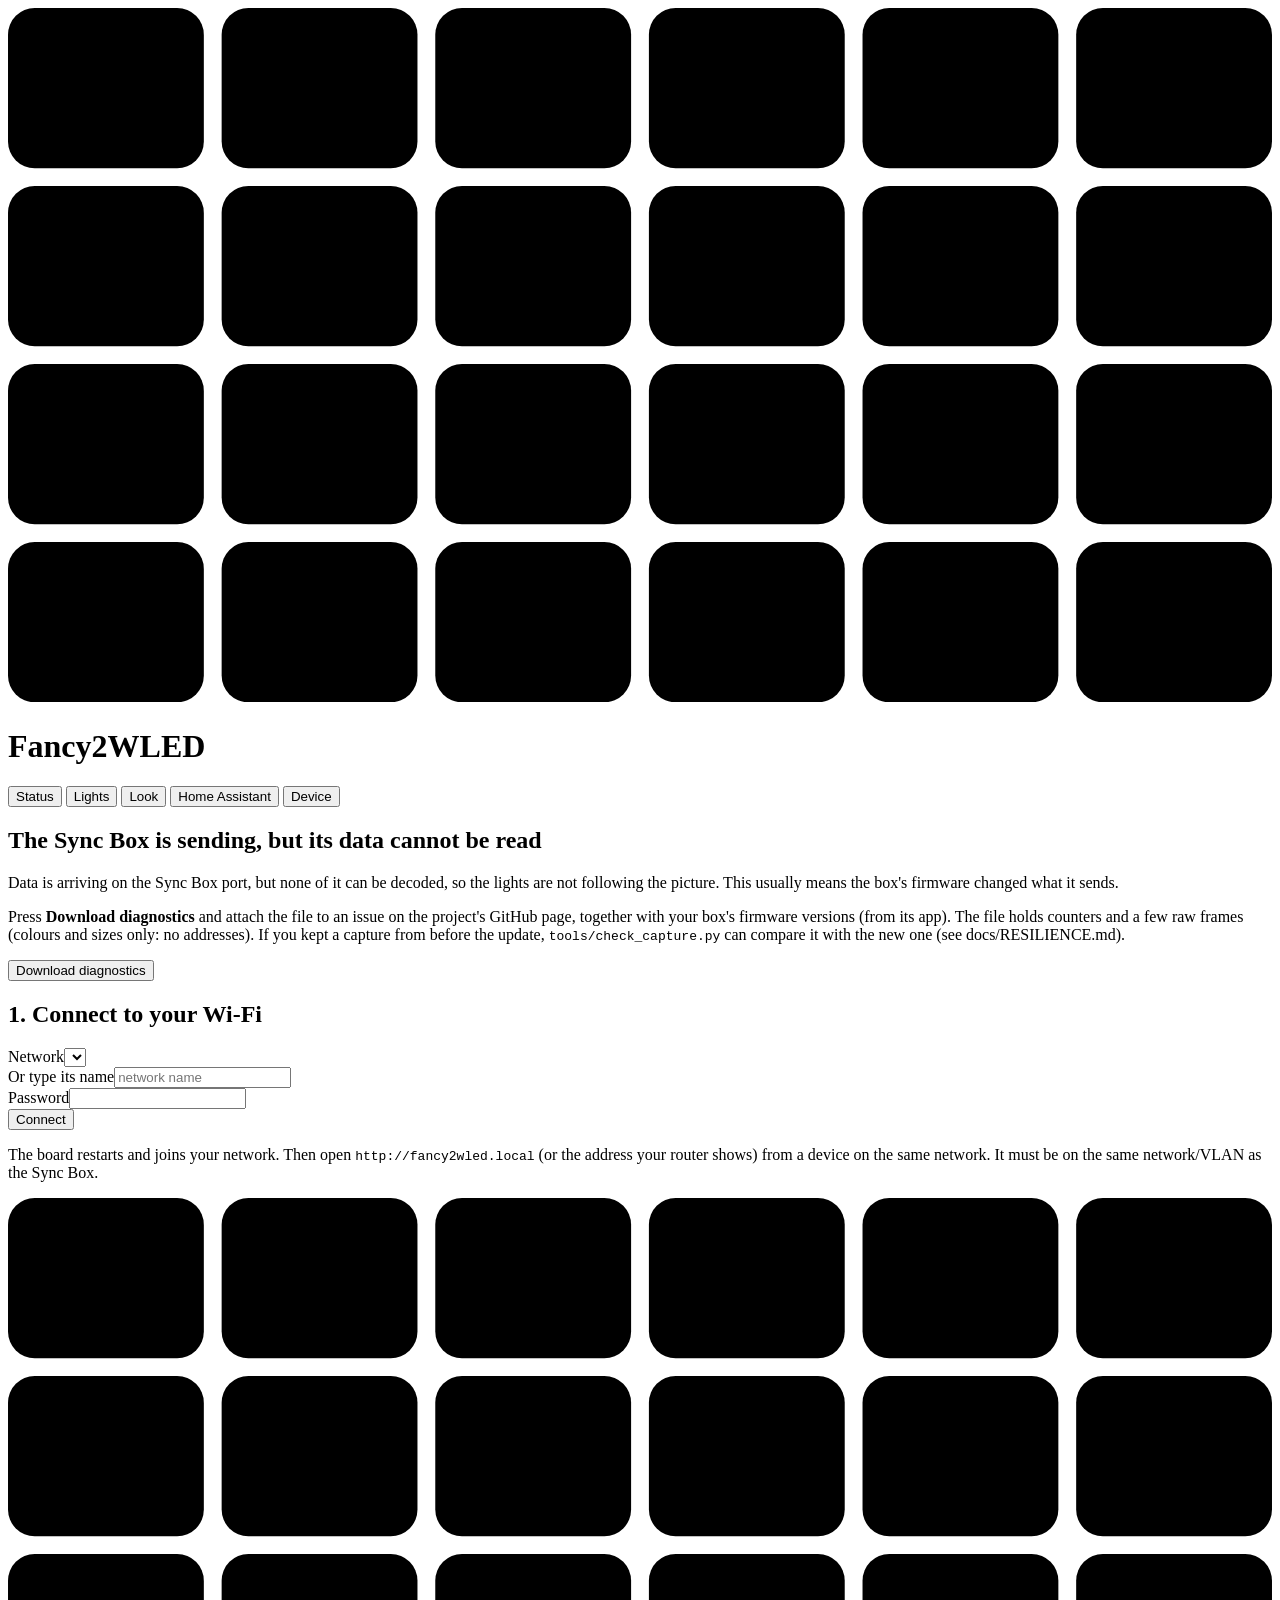
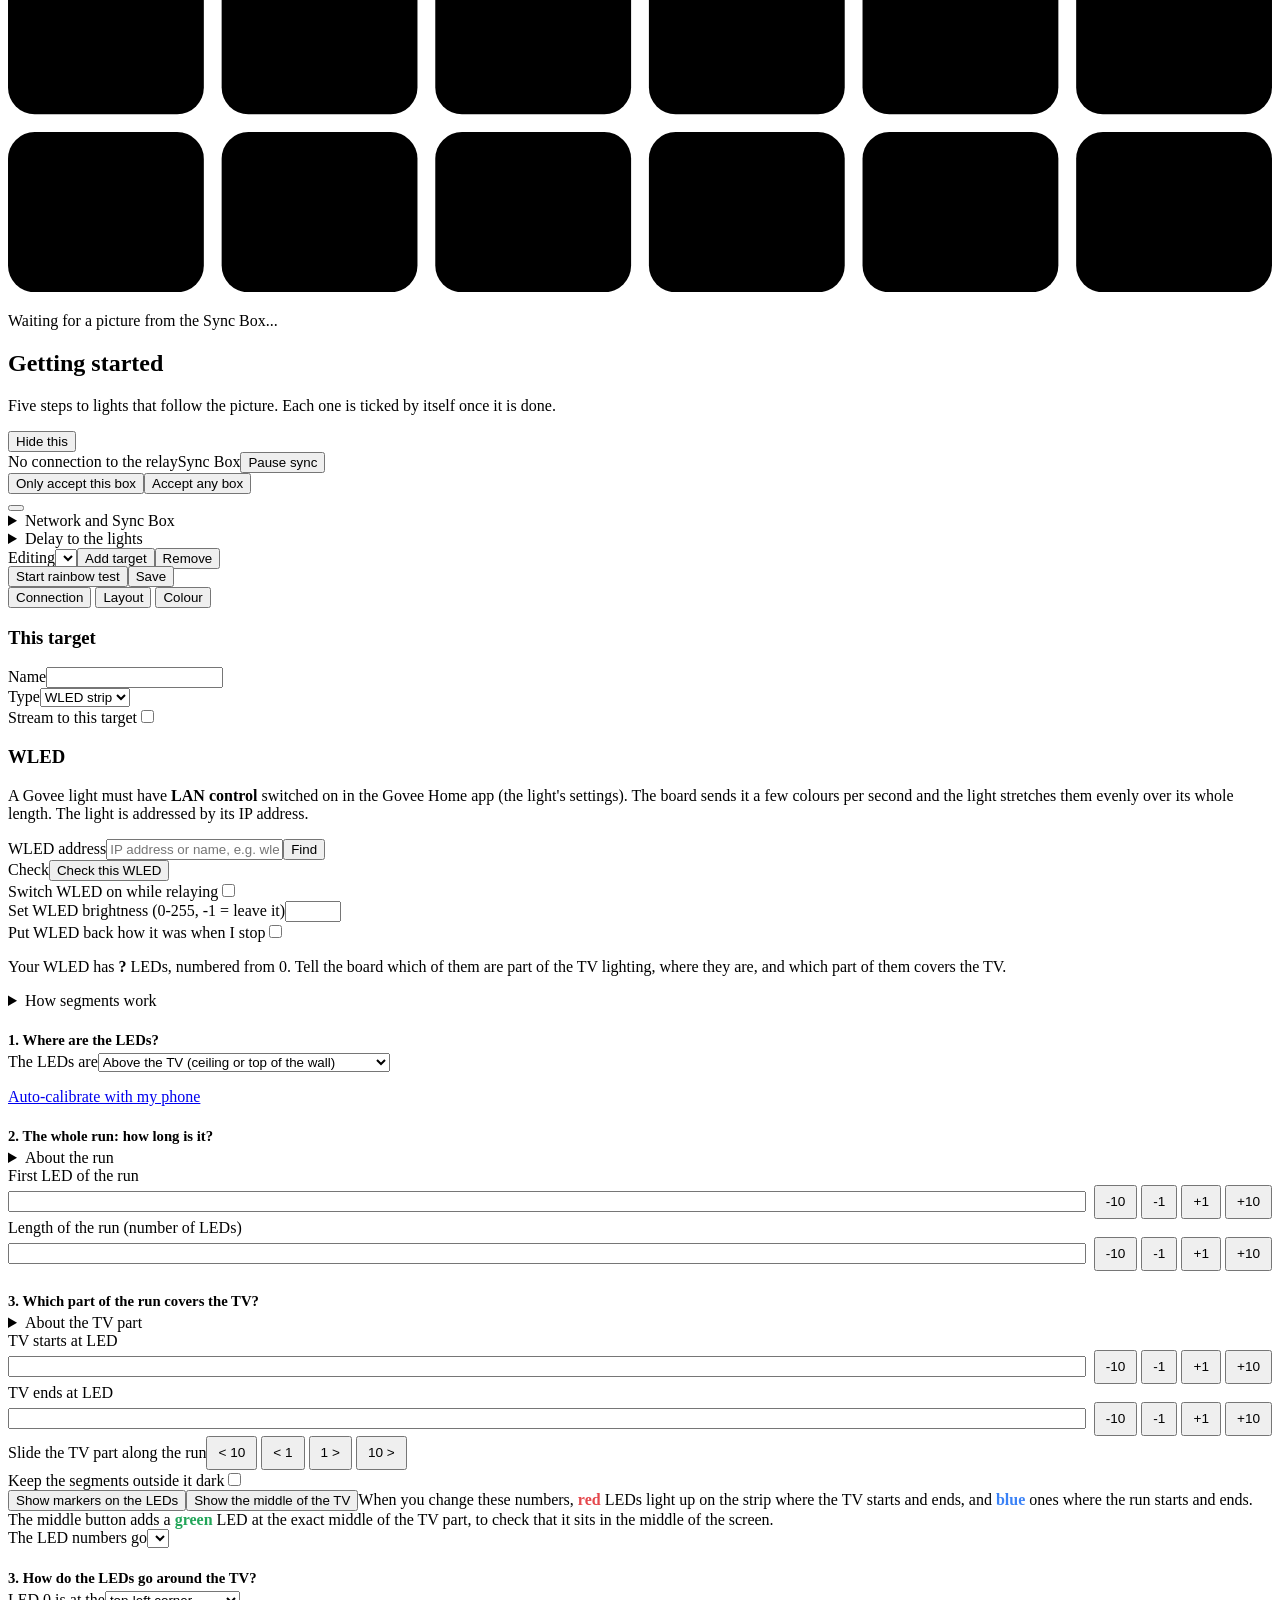
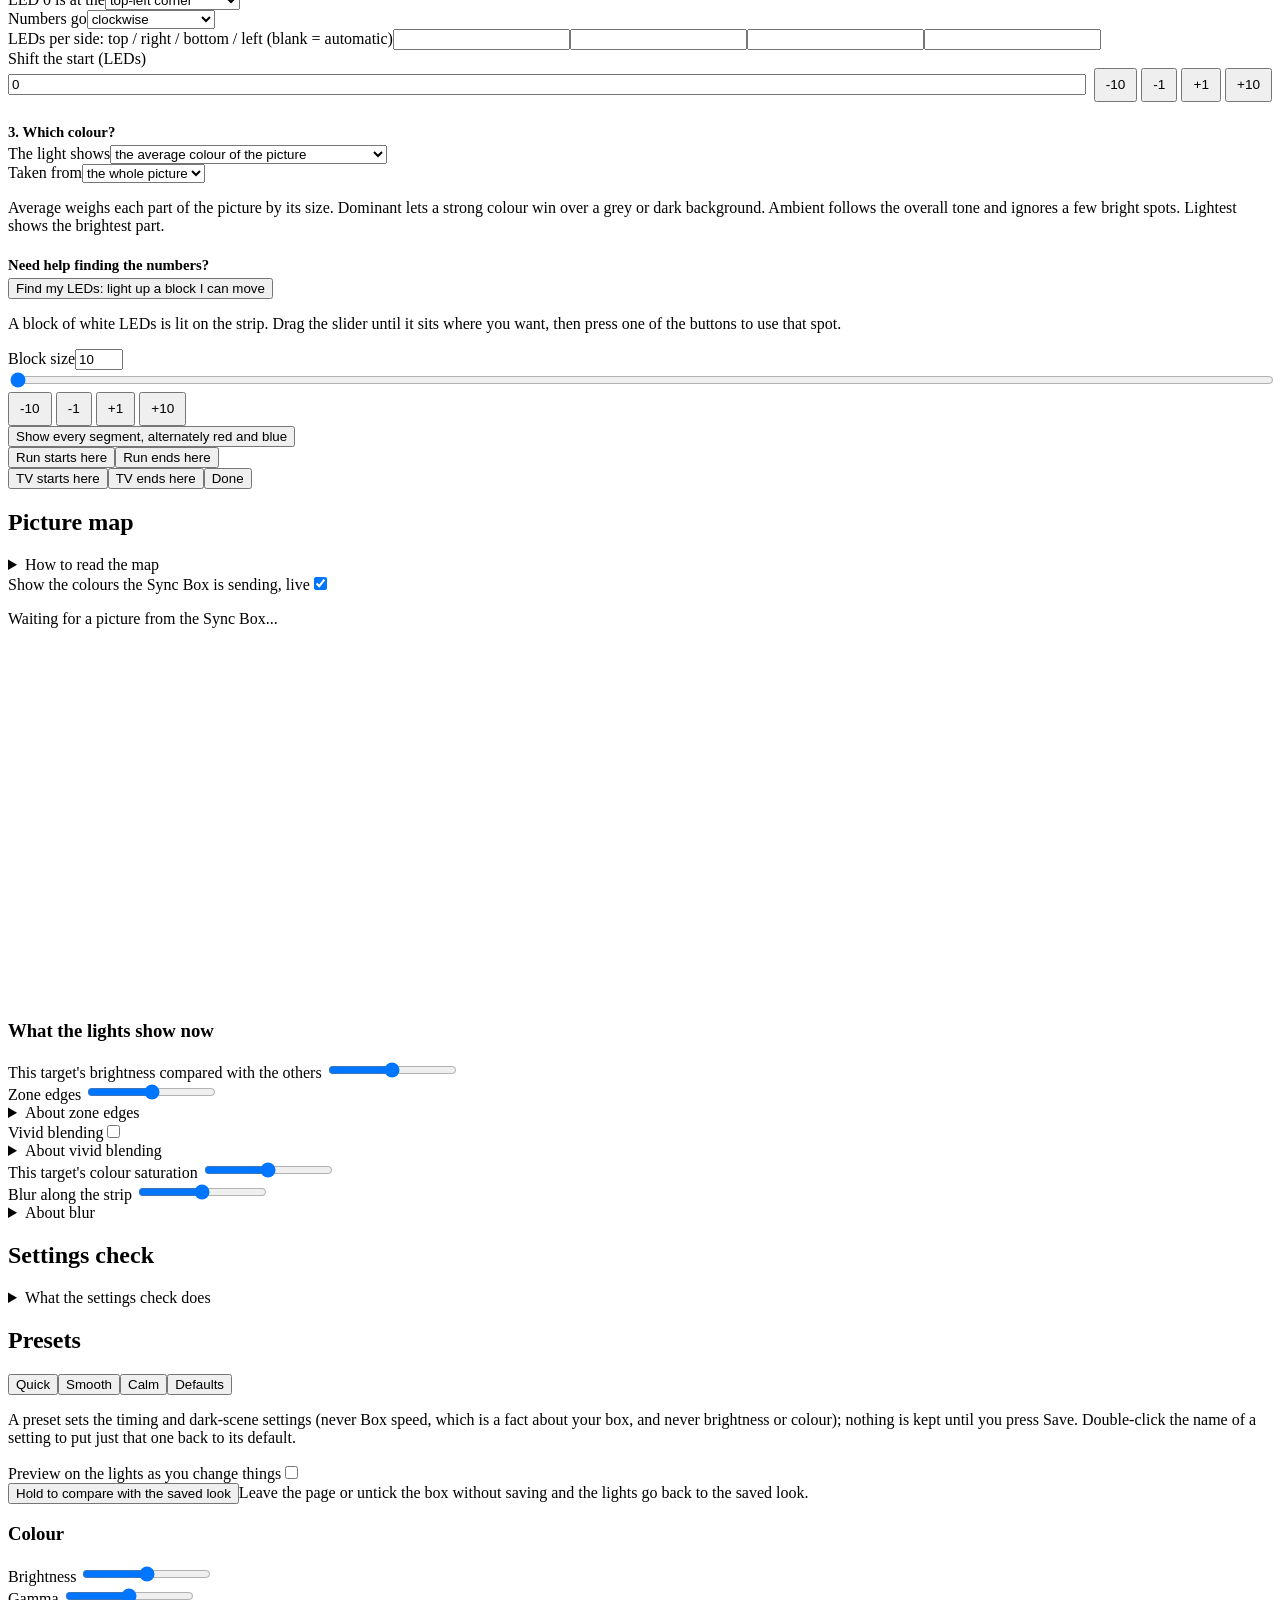
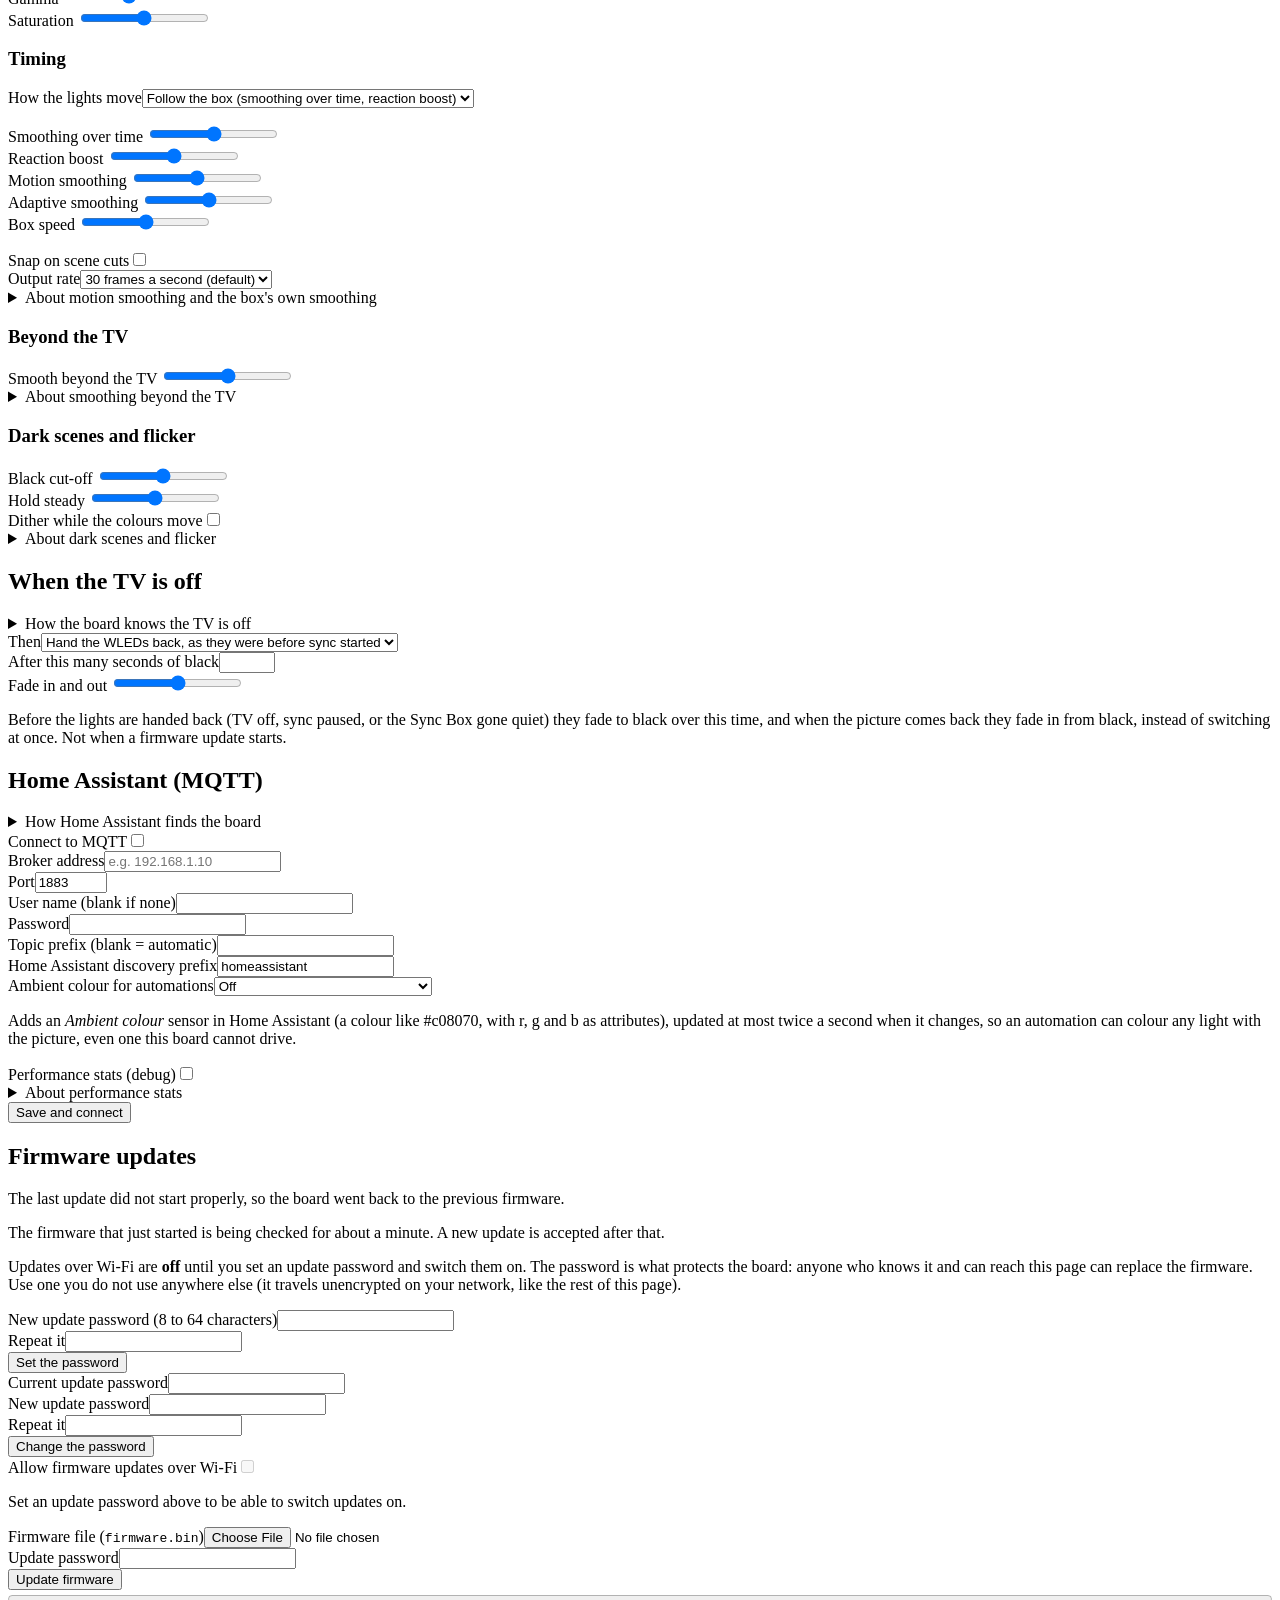
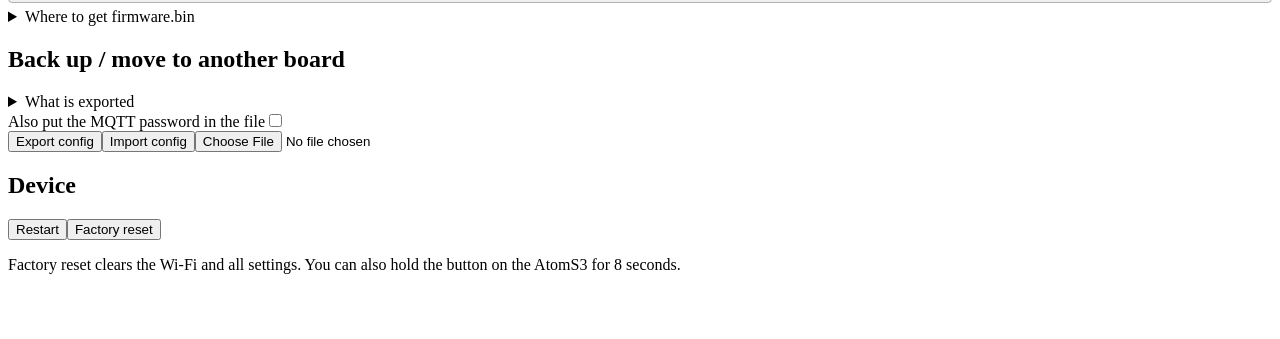
==== web/index.html @ 57bd87b4 "L7: a first-run guide on the Status tab Until every step is done (or it is hidden), the Status tab l" ====
<!doctype html>
<html lang="en"><head><meta charset="utf-8">
<meta name="viewport" content="width=device-width,initial-scale=1">
<title>Fancy2WLED</title>
<link rel="stylesheet" href="/style.css">
<style>
.nudge{display:inline-flex;gap:4px;flex:0 0 auto}
.nudge button{padding:4px 10px;min-height:34px;font-size:.85rem}
.num{display:flex;gap:8px;align-items:center;flex-wrap:wrap;flex:2 1 220px}
.num input{flex:1 1 90px}
input[type=range].wide{width:100%}
.sticky{position:sticky;bottom:0;background:var(--bg);padding:10px 0 calc(10px + env(safe-area-inset-bottom));border-top:1px solid var(--line);margin-top:8px}
.sec h3{font-size:.92rem;margin:22px 0 4px}
.legend{display:flex;gap:6px 18px;flex-wrap:wrap;margin:14px 0 6px}
.chip{display:inline-flex;align-items:center;gap:6px}
.sw{width:14px;height:14px;border-radius:4px;display:inline-block;flex:0 0 auto}
.ledrow{display:flex;flex-direction:column;gap:2px;margin:6px 0}
.guide{padding-left:1.4rem}.guide li{margin:8px 0}.guide li.done{color:var(--mut)}.guide li.done::before{content:"\2713  ";color:var(--ok)}
.guide li button{margin-left:8px;padding:2px 10px;min-height:30px;font-size:.85rem}
.row.unsaved>label::after{content:" \2022 not saved";color:var(--warn);font-size:.8rem}
.ledstrip{width:100%;max-width:560px;height:14px;border-radius:4px;background:var(--line);display:block}
</style></head><body class="app" data-tab="status">
<header class="top"><div class="in">
  <div class="brand"><svg id="mark" class="mark" viewBox="0 0 71 39" role="img" aria-label="The picture the Sync Box is sending now, as 24 coloured blocks"></svg><h1>Fancy2WLED</h1><span id="hdrState" class="pill"></span></div>
  <nav id="nav" class="tabs hidden" role="tablist" aria-label="Sections">
    <button role="tab" id="tabStatus" data-tab="status" aria-selected="true" aria-controls="pane-status">Status</button>
    <button role="tab" id="tabLights" data-tab="lights" aria-selected="false" tabindex="-1" aria-controls="pane-lights">Lights</button>
    <button role="tab" id="tabLook" data-tab="look" aria-selected="false" tabindex="-1" aria-controls="pane-look">Look<span id="navLookBadge" class="badge hidden"></span></button>
    <button role="tab" id="tabHa" data-tab="ha" aria-selected="false" tabindex="-1" aria-controls="pane-ha">Home Assistant</button>
    <button role="tab" id="tabDevice" data-tab="device" aria-selected="false" tabindex="-1" aria-controls="pane-device">Device</button>
  </nav>
</div></header>
<main>
<div class="pane on" id="pane-status" data-pane="status" role="tabpanel" aria-labelledby="tabStatus">
<div class="card hidden" id="boxWarn">
  <h2><span class="err">The Sync Box is sending, but its data cannot be read</span></h2>
  <p class="small">Data is arriving on the Sync Box port, but none of it can be decoded, so the lights are not following the picture. This usually means the box's firmware changed what it sends.
  <span id="boxWarnN"></span></p>
  <p class="small mut">Press <b>Download diagnostics</b> and attach the file to an issue on the project's GitHub page, together with your box's firmware versions (from its app). The file holds counters and a few raw frames (colours and sizes only: no addresses). If you kept a capture from before the update, <code>tools/check_capture.py</code> can compare it with the new one (see docs/RESILIENCE.md).</p>
  <div class="row"><button id="diagBtn">Download diagnostics</button><span id="diagMsg" class="small"></span></div>
</div>
<div class="card hidden" id="wifiCard">
  <h2>1. Connect to your Wi-Fi</h2>
  <div class="row"><label>Network</label><select id="ssidSel"></select></div>
  <div class="row"><label>Or type its name</label><input id="ssid" placeholder="network name" autocapitalize="none" autocorrect="off"></div>
  <div class="row"><label>Password</label><input id="pass" type="password" autocomplete="off"></div>
  <button id="wifiGo">Connect</button> <span id="wifiMsg" class="small"></span>
  <p class="small mut">The board restarts and joins your network. Then open <code>http://fancy2wled.local</code> (or the address your router shows) from a device on the same network. It must be on the same network/VLAN as the Sync Box.</p>
</div>
<div class="cols hero">
<div class="pic" id="picNow"><svg id="bigMark" class="bigmark" viewBox="0 0 71 39" role="img" aria-label="The picture the Sync Box is sending now, as 24 coloured blocks"></svg><p class="small mut" id="picNote">What the Sync Box is sending now</p></div>
<div>
<div class="card hidden" id="guide">
  <h2>Getting started</h2>
  <p class="small mut">Five steps to lights that follow the picture. Each one is ticked by itself once it is done.</p>
  <ol id="guideList" class="guide small"></ol>
  <div class="row"><button id="guideHide" class="sec">Hide this</button></div>
</div>
<div class="card" id="stat">
  <div class="row"><span id="pWifi" class="pill">Wi-Fi</span><span id="pBox" class="pill">Sync Box</span><span id="wPills"></span><span id="pState" class="pill"></span><button id="syncBtn" class="sec hidden">Pause sync</button></div>
  <div id="statTxt" class="small mut"></div>
  <div id="boxLock" class="small"><span id="boxLockTxt" class="mut"></span> <button id="boxLockOn" class="sec hidden">Only accept this box</button><button id="boxLockOff" class="sec hidden">Accept any box</button></div>
  <div id="boxMoved" class="small hidden"><span id="boxMovedTxt" class="warn"></span> <button id="boxMovedUse" class="sec"></button></div>
  <div id="boxLockMsg" class="small mut" aria-live="polite"></div>
  <details id="netBox" class="small"><summary>Network and Sync Box</summary>
    <div id="netTxt" class="mut"></div>
    <svg id="netHist" viewBox="0 0 330 70" role="img" aria-label="How far apart the Sync Box packets arrived over the last minute" style="width:100%;max-width:420px;display:block;margin:6px 0"></svg>
    <p class="small mut">The Sync Box sends about 14 packets a second, evenly. Many Wi-Fi access points hold broadcasts back and release them together at each beacon (about every 100 ms), which shows as many packets under 5 ms apart and the rest about 100 ms apart. A lost packet shows as a gap of 150 ms or more. What helps: docs/LATENCY.md, "The network".</p>
  </details>
  <details id="latBox" class="small"><summary>Delay to the lights</summary>
    <div id="latList" class="mut"></div>
    <p class="small mut">Counted from the moment a Sync Box frame reaches the board. Not included: the box's own smoothing and the Wi-Fi hop from the box to the board (see docs/LATENCY.md). The board's share is measured; the network share is half of a probe's round trip and the strip refresh is an estimate, so this is not a measurement of the light itself. A Govee light takes at most about 12 frames a second, so a new frame can wait up to 80 ms for its turn.</p>
  </details>
</div>
</div>
</div>
</div>
<div id="main" class="hidden">
<div class="pane" id="pane-lights" data-pane="lights" role="tabpanel" aria-labelledby="tabLights">
  <div class="row picker"><label for="tSel">Editing</label><select id="tSel" style="flex:1 1 120px"></select><button id="tAdd" class="sec">Add target</button><button id="tDel" class="bad">Remove</button></div>
<details class="help"><summary>What is a target?</summary>
  <p class="small mut">A target is a WLED strip or a Govee light that follows one part of the picture, for example a strip behind the TV and a cabinet light. The sections below edit the target you pick here. The <i>Look</i> settings are shared; each target has its own brightness.</p>
</details>
<div class="seg" role="tablist" aria-label="Part of this target">
  <button role="tab" id="subConn" data-sub="conn" aria-selected="true">Connection</button>
  <button role="tab" id="subLayout" data-sub="layout" aria-selected="false" tabindex="-1">Layout</button>
  <button role="tab" id="subColour" data-sub="colour" aria-selected="false" tabindex="-1">Colour</button>
</div>
<div class="sub on" data-sub="conn" role="tabpanel" aria-labelledby="subConn"><div class="cols">
<div>
<h3>This target</h3>
<div class="grid2">
  <div class="row"><label for="tName">Name</label><input id="tName" maxlength="24" data-live="1"></div>
  <div class="row"><label for="tKind">Type</label><select id="tKind" data-live="1"><option value="wled">WLED strip</option><option value="govee">Govee light</option></select></div>
</div>
  <div class="row"><label for="tOn">Stream to this target</label><input id="tOn" type="checkbox" style="flex:0 0 auto" data-live="1"></div>
</div>
<div>
  <h3 id="wTitle">WLED</h3>
  <p class="small mut hidden" id="gNote">A Govee light must have <b>LAN control</b> switched on in the Govee Home app (the light's settings). The board sends it a few colours per second and the light stretches them evenly over its whole length. The light is addressed by its IP address.</p>
  <div class="row"><label for="wHost" id="wHostLbl">WLED address</label><input id="wHost" placeholder="IP address or name, e.g. wled-ceiling.local" autocapitalize="none"><button id="wFind" class="sec">Find</button></div>
  <div id="wResolved" class="small mut hidden"></div>
  <div id="wList" class="row"></div>
  <div class="row"><label>Check</label><button id="wCheck" class="sec">Check this WLED</button><span id="wInfo" class="small mut"></span></div>
  <div id="wModel" class="small"></div>
  <div class="row"><label for="wOn" id="wOnLbl">Switch WLED on while relaying</label><input id="wOn" type="checkbox" style="flex:0 0 auto"></div>
  <div class="row"><label for="wBri" id="wBriLbl">Set WLED brightness (0-255, -1 = leave it)</label><input id="wBri" type="number" min="-1" max="255"></div>
  <div class="row"><label for="wRestore" id="wRestoreLbl">Put WLED back how it was when I stop</label><input id="wRestore" type="checkbox" style="flex:0 0 auto"></div>
</div>
</div></div>
<div class="sub" data-sub="layout" role="tabpanel" aria-labelledby="subLayout"><div class="cols map">
<div class="sec">
  <p class="small mut" id="ledIntro">Your WLED has <b id="totLeds">?</b> LEDs, numbered from 0. Tell the board which of them are part of the TV lighting, where they are, and which part of them covers the TV.</p>

<details class="help"><summary>How segments work</summary>
<p class="small mut hidden" id="gIntro">A Govee light is controlled in <b>segments</b>: the board sends a number of colours and the light stretches them evenly over its whole length, so more segments follow the picture in finer detail. <i>Check this light</i> fills in the right number for the models that have been tested; for any other, 20 is a good start. Tell the board where the light is, and which end of it is which.</p>
</details>

  <h3>1. Where are the LEDs?</h3>
  <div class="row"><label for="lPlace">The LEDs are</label><select id="lPlace" data-live="1">
    <option value="top">Above the TV (ceiling or top of the wall)</option>
    <option value="bottom">Below the TV</option>
    <option value="left">To the left of the TV (a vertical strip)</option>
    <option value="right">To the right of the TV (a vertical strip)</option>
    <option value="loop">All the way around the TV</option>
    <option value="table">Use what the phone calibration measured</option>
    <option value="single">One colour for the whole light (a lamp, a bulb)</option></select></div>
  <p class="small mut" id="placeNote"></p>
  <div class="row" id="calRow"><a class="btn" id="calBtn" href="/calibrate">Auto-calibrate with my phone</a></div>

  <h3 id="runHead">2. The whole run: how long is it?</h3>
<details class="help"><summary>About the run</summary>
<p class="small mut" id="runNote">The run is the stretch of your strip you want the TV to control; the rest of the strip is left alone. For example, if the first 210 LEDs of the strip are behind and beside the TV: first LED <b>0</b>, length <b>210</b>.</p>
</details>
  <div class="row" id="wStartRow"><label for="wStart">First LED of the run</label><div class="num"><input id="wStart" type="number" min="0" data-live="1"><span class="nudge" data-nudge="wStart"></span></div></div>
  <div class="row"><label for="wCount" id="wCountLbl">Length of the run (number of LEDs)</label><div class="num"><input id="wCount" type="number" min="1" data-live="1"><span class="nudge" data-nudge="wCount"></span></div></div>
  <div id="rangeNote" class="small"></div>

  <div id="lLinear">
    <h3 id="tvHead">3. Which part of the run covers the TV?</h3>
<details class="help"><summary>About the TV part</summary>
<p class="small mut" id="tvIntro">Give the strip's own LED numbers where the TV starts and ends (<span id="endsTxt"></span>). Along that part the colours follow the picture exactly; the LEDs before and after it fade smoothly (see <i>Smooth beyond the TV</i> below). Leave both empty if the whole run is exactly as long as the TV.</p>
<p class="small mut hidden" id="tvIntroG">The picture is spread over the part of the strip that runs along the screen's edge. Give the first and last segment of that part (segment 0 is where the light starts); the segments outside it hold the colour of the zone at that end, or stay dark if you tick the box below. If the whole strip runs along the edge, leave both empty. <i>Find my segments</i> below shows where each segment starts and ends on the strip.</p>
</details>
    <div class="row"><label for="tvFirst"><span id="tvFirstLbl">TV starts at LED</span></label><div class="num"><input id="tvFirst" type="number" data-live="1"><span class="nudge" data-nudge="tvFirst"></span></div></div>
    <div class="row"><label for="tvLast"><span id="tvLastLbl">TV ends at LED</span></label><div class="num"><input id="tvLast" type="number" data-live="1"><span class="nudge" data-nudge="tvLast"></span></div></div>
    <div class="row"><label id="moverLbl">Slide the TV part along the run</label><span class="nudge" id="mover"></span></div>
    <div id="tvNote" class="small"></div>
    <div class="row hidden" id="darkRow"><label for="tDark" id="darkLbl">Keep the segments outside it dark</label><input id="tDark" type="checkbox" data-live="1" style="flex:0 0 auto"></div>
    <div class="row" id="markRow"><button id="markBtn" class="sec">Show markers on the LEDs</button><button id="markMidBtn" class="sec">Show the middle of the TV</button><span class="small mut">When you change these numbers, <b style="color:#e5484d">red</b> LEDs light up on the strip where the TV starts and ends, and <b style="color:#3b82f6">blue</b> ones where the run starts and ends. The middle button adds a <b style="color:#22a559">green</b> LED at the exact middle of the TV part, to check that it sits in the middle of the screen.</span></div>
    <div class="row"><label for="lSide" id="dirLbl">The LED numbers go</label><select id="lSide" data-live="1"><option value="0"></option><option value="1"></option></select></div>
  </div>

  <div id="lLoop">
    <h3>3. How do the LEDs go around the TV?</h3>
    <div class="row"><label for="lCorner">LED 0 is at the</label><select id="lCorner" data-live="1"><option value="0">top-left corner</option><option value="1">top-right corner</option><option value="2">bottom-right corner</option><option value="3">bottom-left corner</option></select></div>
    <div class="row"><label for="lDir">Numbers go</label><select id="lDir" data-live="1"><option value="0">clockwise</option><option value="1">counter-clockwise</option></select></div>
    <div class="row"><label>LEDs per side: top / right / bottom / left (blank = automatic)</label><input id="lS0" type="number" data-live="1"><input id="lS1" type="number" data-live="1"><input id="lS2" type="number" data-live="1"><input id="lS3" type="number" data-live="1"></div>
    <div class="row"><label for="lShift">Shift the start (LEDs)</label><div class="num"><input id="lShift" type="number" value="0" data-live="1"><span class="nudge" data-nudge="lShift"></span></div></div>
  </div>
  <div id="lSingle">
    <h3>3. Which colour?</h3>
    <div class="row"><label for="lSgMode">The light shows</label><select id="lSgMode" data-live="1">
      <option value="average">the average colour of the picture</option>
      <option value="dominant">its strongest colour (dominant)</option>
      <option value="ambient">its overall tone, not the highlights (ambient)</option>
      <option value="lightest">its lightest part</option></select></div>
    <div class="row"><label for="lSgZones">Taken from</label><select id="lSgZones" data-live="1">
      <option value="all">the whole picture</option><option value="top">the top edge</option><option value="bottom">the bottom edge</option><option value="left">the left edge</option><option value="right">the right edge</option></select></div>
    <p class="small mut">Average weighs each part of the picture by its size. Dominant lets a strong colour win over a grey or dark background. Ambient follows the overall tone and ignores a few bright spots. Lightest shows the brightest part.</p>
  </div>
  <p class="small mut hidden" id="layNote"></p>

  <div id="findWrap">
  <h3 id="fHead">Need help finding the numbers?</h3>
  <div class="row"><button id="fOpen" class="sec">Find my LEDs: light up a block I can move</button></div>
  <div id="fBox" class="hidden">
    <p class="small mut" id="fIntro">A block of white LEDs is lit on the strip. Drag the slider until it sits where you want, then press one of the buttons to use that spot.</p>
    <div class="row"><label for="fSize" id="fSizeLbl">Block size</label><input id="fSize" type="number" min="1" max="50" value="10"></div>
    <input id="fPos" class="wide" type="range" min="0" max="599" value="0">
    <div class="row"><span id="fTxt" class="small"></span><span class="nudge" data-nudge="fPos"></span></div>
    <div class="row hidden" id="fAltRow"><button id="fAlt" class="sec">Show every segment, alternately red and blue</button></div>
    <div class="row" id="fRunRow"><button id="fFirst" class="sec">Run starts here</button><button id="fLast" class="sec">Run ends here</button></div>
    <div class="row"><button id="fTvFirst" class="sec">TV starts here</button><button id="fTvLast" class="sec">TV ends here</button><button id="fClose">Done</button></div>
  </div>
  </div>
</div>
<div class="stickcol">
<div class="card" id="mapCard">
  <h2>Picture map</h2>
<details class="help"><summary>How to read the map</summary>
<p class="small mut">The 24 zones of the Sync Box, drawn where each one really looks at the picture (the box averages those areas and never sends the parts in between), and which of them each target follows. The box only drives the edges, so the middle zones are never used. Tap a zone for its colour, or a target's bar for how many of its LEDs follow it. <b>Click a zone to light the LEDs that follow it</b> on your WLED strips (click it again to switch it off). The map follows your changes before you save them.</p>
</details>
  <div class="row"><label for="mapLiveOn">Show the colours the Sync Box is sending, live</label><input id="mapLiveOn" type="checkbox" style="flex:0 0 auto" checked></div>
  <p class="small mut" id="mapLiveNote"></p>
  <p class="small" id="mapMarkNote" aria-live="polite"></p>
  <div id="mapLegend" class="legend small"></div>
  <svg id="mapSvg" viewBox="0 0 500 312" role="img" aria-label="Which zones of the picture each target follows" style="width:100%;max-width:560px;display:block;margin:8px auto"></svg>
  <h3>What the lights show now</h3>
  <div id="ledsNow" class="small" aria-live="off"></div>
</div>
</div>
</div></div>
<div class="sub" data-sub="colour" role="tabpanel" aria-labelledby="subColour"><div class="narrow">
  <div class="row"><label for="tTrim">This target's brightness compared with the others <span id="tTrimV"></span></label><input id="tTrim" type="range" min="0" max="1.5" step="0.05" data-live="1"></div>
  <div class="row"><label for="tSharp">Zone edges <span id="tSharpV"></span></label><input id="tSharp" type="range" min="0" max="100" step="5" data-live="1"></div>
<details class="help"><summary>About zone edges</summary>
  <p class="small mut">Smooth blends neighbouring zones along the strip. Sharp gives each zone its own block with a hard edge, like the Sync Box's own strip.</p>
</details>
  <div class="row"><label for="tVivid">Vivid blending</label><input id="tVivid" type="checkbox" style="flex:0 0 auto" data-live="1"></div>
<details class="help"><summary>About vivid blending</summary>
  <p class="small mut">Blends between two zones along the colour wheel (red, orange, yellow, green) instead of mixing them in RGB, which turns unlike colours into grey or brown in between. Best with smooth edges on a long strip.</p>
</details>
  <div class="row"><label for="tSat">This target's colour saturation <span id="tSatV"></span></label><input id="tSat" type="range" min="0.5" max="2" step="0.05" data-live="1"></div>
  <div class="row"><label for="tBlur">Blur along the strip <span id="tBlurV"></span></label><input id="tBlur" type="range" min="0" max="20" step="1" data-live="1"></div>
<details class="help"><summary>About blur</summary>
  <p class="small mut">Softens the steps between zones: each LED is averaged with its neighbours over about this many LEDs. A little (4 to 6 LEDs) turns blocks into a soft blob that slides along the strip; more is blurrier. It only touches the part of the strip along the picture, and costs about 1 % of the board's processing when used on a few hundred LEDs.</p>
</details>
</div></div>
</div>
<div class="pane" id="pane-look" data-pane="look" role="tabpanel" aria-labelledby="tabLook">
<div class="card" id="adviceCard">
  <h2>Settings check</h2>
<details class="help"><summary>What the settings check does</summary>
  <p class="small mut">Looks at your settings (the ones you have not saved yet too) and points out combinations that waste delay, do nothing, or are probably not what you meant. <b>Fix</b> is something that is wrong, <b>Tip</b> is something that could be better.</p>
</details>
  <div id="advice" class="small" aria-live="polite"></div>
</div>
<div class="card" id="presetCard">
  <h2>Presets</h2>
  <div class="row"><button class="sec" data-preset="quick">Quick</button><button class="sec" data-preset="smooth">Smooth</button><button class="sec" data-preset="calm">Calm</button><button class="sec" data-preset="defaults">Defaults</button></div>
  <p class="small mut" id="presetNote">A preset sets the timing and dark-scene settings (never Box speed, which is a fact about your box, and never brightness or colour); nothing is kept until you press Save. Double-click the name of a setting to put just that one back to its default.</p>
  <div class="row"><label for="kTry">Preview on the lights as you change things</label><input id="kTry" type="checkbox" style="flex:0 0 auto"></div>
  <div class="row hidden" id="cmpRow"><button id="cmp" class="sec">Hold to compare with the saved look</button><span class="small mut">Leave the page or untick the box without saving and the lights go back to the saved look.</span></div>
</div>
<div class="cols">
<div>
<h3>Colour</h3>
  <div class="row"><label for="kBri">Brightness <span id="kBriV"></span></label><input id="kBri" type="range" min="0.2" max="1.5" step="0.05" data-live="1"></div>
  <div class="row"><label for="kGam">Gamma <span id="kGamV"></span></label><input id="kGam" type="range" min="0.6" max="2.4" step="0.05" data-live="1"></div>
  <div class="row"><label for="kSat">Saturation <span id="kSatV"></span></label><input id="kSat" type="range" min="0" max="2" step="0.05" data-live="1"></div>
<h3>Timing</h3>
  <div class="row"><label for="kMode">How the lights move</label><select id="kMode">
    <option value="follow">Follow the box (smoothing over time, reaction boost)</option>
    <option value="motion">Motion smoothing: slide from picture to picture</option>
    <option value="adaptive">Adaptive: calm when still, quick on big changes</option></select></div>
  <p class="small mut" id="kModeNote"></p>
  <div class="row" data-mode="follow"><label for="kSmo">Smoothing over time <span id="kSmoV"></span></label><input id="kSmo" type="range" min="0" max="0.9" step="0.05" data-live="1"></div>
  <div class="row" data-mode="follow"><label for="kBoost">Reaction boost <span id="kBoostV"></span></label><input id="kBoost" type="range" min="0" max="100" step="5" data-live="1"></div>
  <div class="row" data-mode="motion"><label for="kMot">Motion smoothing <span id="kMotV"></span></label><input id="kMot" type="range" min="0" max="100" step="5" data-live="1"></div>
  <div class="row" data-mode="adaptive"><label for="kAdp">Adaptive smoothing <span id="kAdpV"></span></label><input id="kAdp" type="range" min="0" max="100" step="5" data-live="1"></div>
  <div class="row"><label for="kBsp">Box speed <span id="kBspV"></span></label><input id="kBsp" type="range" min="10" max="100" step="5" data-live="1"></div>
  <p class="small mut" id="bspDet" aria-live="polite"></p>
  <div class="row"><label for="kSnap">Snap on scene cuts</label><input id="kSnap" type="checkbox" style="flex:0 0 auto" data-live="1"></div>
  <div class="row"><label for="kFps">Output rate</label><select id="kFps" data-live="1"><option value="30">30 frames a second (default)</option><option value="45">45 frames a second</option><option value="60">60 frames a second</option></select></div>
<details class="help"><summary>About motion smoothing and the box's own smoothing</summary>
  <p class="small mut"><b>Motion smoothing</b> slides the lights from one Sync Box picture to the next instead of jumping, so movement looks continuous. The box sends a new picture only about every 100 ms; at 100 the lights run one picture behind (about 100 ms) so they always have the next one to slide towards, at lower values less. While it is on it replaces <i>Smoothing over time</i> and <i>Reaction boost</i>. 0 is off. It is smoothest at 100: below that it jumps part of the way to each new picture.</p>
  <p class="small mut"><b>Adaptive smoothing</b> smooths small changes and lets big ones through: a still or slowly drifting picture stays calm (no shimmer), while a cut or a flash reaches the lights as fast as with no smoothing. Higher is calmer; small changes then take longer (at 50 a change of 20 levels is half way after about 0.12 s). It replaces <i>Smoothing over time</i> while it is on; <i>Motion smoothing</i> wins when both are on. 0 is off.</p>
  <p class="small mut"><b>Snap on scene cuts</b>: when half the picture or more jumps at once (a cut to another scene, a flash), the lights show the new picture straight away instead of smoothing into it, whatever the timing setting; smooth movement stays smooth. It works best with the box at Speed of Diffusion 100%: a slower box spreads a cut over several packets.</p>
  <p class="small mut"><b>Output rate</b> is how many frames a second go to the lights while they are moving (a still picture sends nothing new). A higher rate makes Motion smoothing and fades step more finely; it does not change how quick the smoothing is. A Govee light takes at most about 12 a second whatever you choose, and a WLED cannot show more than its own refresh rate.</p>
  <p class="small mut">The Sync Box smooths its own colours, which is most of the delay between the picture and the lights. In the box's app, <i>Speed of Diffusion</i> sets how far each packet moves towards the new picture (40% = 40% of the way, so a change takes about half a second to arrive). <b>The best fix is to set the box's speed to 100%</b>: it then sends the real picture at once. Set <b>Box speed</b> here to the same number as in the box's app. <b>Reaction boost</b> undoes the smoothing in software when the box is slower than 100%: 0 follows the box exactly, 100 rebuilds the picture it is aiming at (it does nothing at a box speed of 100). A lost packet at the wrong moment can make one frame overshoot, so around 60 is a good start. At high values fast flashes look sharper and a dark scene can flick to black a little early.</p>
</details>
</div>
<div>
<h3>Beyond the TV</h3>
  <div class="row"><label for="kOut">Smooth beyond the TV <span id="kOutV"></span></label><input id="kOut" type="range" min="0" max="100" step="5" data-live="1"></div>
<details class="help"><summary>About smoothing beyond the TV</summary>
  <p class="small mut">LEDs along the TV follow the picture exactly. LEDs past the edge of the TV show the colour of the corner zone at their end of the strip (for LEDs on the ceiling: the top-left zone at the left end, the top-right zone at the right end),
  reaching it at the end of the strip. 100% = it takes the whole strip, lower = it blends faster, 0 = the end LEDs just repeat the TV's edge colour.</p>
</details>
  <h3>Dark scenes and flicker</h3>
  <div class="row"><label for="kBcut">Black cut-off <span id="kBcutV"></span></label><input id="kBcut" type="range" min="0" max="10" step="1" data-live="1"></div>
  <div class="row"><label for="kDead">Hold steady <span id="kDeadV"></span></label><input id="kDead" type="range" min="0" max="8" step="0.5" data-live="1"></div>
  <div class="row"><label for="kDith">Dither while the colours move</label><input id="kDith" type="checkbox" style="flex:0 0 auto" data-live="1"></div>
<details class="help"><summary>About dark scenes and flicker</summary>
  <p class="small mut">Last step before the colours go to the lights, after Reaction boost, smoothing and Motion smoothing (so it does not fight them). All off by default. <b>Black cut-off</b>: an LED whose brightest colour is below this many levels (of 255) goes completely dark, so dark noise in the picture stays black instead of shimmering; once dark it needs one level more to light again. <b>Hold steady</b>: a colour keeps its value until the picture has moved it by more than this many levels, which stops a steady scene from flickering by one level; 1 to 3 is plenty, and a higher value makes slow fades go in visible steps. <b>Dither</b>: while the colours are moving, the rounding error is carried to the next frame, so slow fades and dark scenes show the steps between whole levels by flickering between the two neighbours instead of sticking to one; it needs Hold steady below 1.</p>
</details>
<div class="card" id="tvCard">
  <h2>When the TV is off</h2>
<details class="help"><summary>How the board knows the TV is off</summary>
  <p class="small mut">The Sync Box sends no signal of its own when the TV is switched off (checked with the TV's power button, over CEC): it keeps sending, with a completely black picture. So the board decides the TV is off when the picture has been <i>completely</i> black for a while, and on again with the first colour. A long black screen counts as off too, which is why the delay is a setting.</p>
</details>
  <div class="row"><label for="tvMode">Then</label><select id="tvMode" data-live="1">
    <option value="handback">Hand the WLEDs back, as they were before sync started</option>
    <option value="off">Switch the lights off (they come back on with the picture)</option>
    <option value="nothing">Do nothing (only tell Home Assistant)</option></select></div>
  <div class="row"><label for="tvSecs">After this many seconds of black</label><input id="tvSecs" type="number" min="3" max="600" step="1" data-live="1"></div>
  <div class="row"><label for="kFade">Fade in and out <span id="kFadeV"></span></label><input id="kFade" type="range" min="0" max="2000" step="100" data-live="1"></div>
  <p class="small mut">Before the lights are handed back (TV off, sync paused, or the Sync Box gone quiet) they fade to black over this time, and when the picture comes back they fade in from black, instead of switching at once. Not when a firmware update starts.</p>
  <p class="small" id="tvNow"></p>
</div>
</div>
</div>
</div>
<div class="pane" id="pane-ha" data-pane="ha" role="tabpanel" aria-labelledby="tabHa"><div class="narrow">
  <h2>Home Assistant (MQTT)</h2>
<details class="help"><summary>How Home Assistant finds the board</summary>
  <p class="small mut">The board connects to your MQTT broker (for example Home Assistant's Mosquitto add-on) and appears in Home Assistant by itself as a <b>Fancy2WLED</b> device: a Sync light (on/off and brightness), status sensors and the Look settings. The board connects <i>out</i> to the broker, so your firewall must let it reach the broker (TCP, usually port 1883).</p>
</details>
  <div class="row"><label for="mqOn">Connect to MQTT</label><input id="mqOn" type="checkbox" style="flex:0 0 auto"></div>
  <div class="row"><label for="mqHost">Broker address</label><input id="mqHost" placeholder="e.g. 192.168.1.10" autocapitalize="none"></div>
<div class="grid2">
  <div class="row"><label for="mqPort">Port</label><input id="mqPort" type="number" min="1" max="65535" value="1883"></div>
  <div class="row"><label for="mqUser">User name (blank if none)</label><input id="mqUser" autocapitalize="none" autocomplete="off"></div>
</div>
  <div class="row"><label for="mqPass">Password</label><input id="mqPass" type="password" autocomplete="off"></div>
<div class="grid2">
  <div class="row"><label for="mqBase">Topic prefix (blank = automatic)</label><input id="mqBase" autocapitalize="none"></div>
  <div class="row"><label for="mqDisc">Home Assistant discovery prefix</label><input id="mqDisc" value="homeassistant" autocapitalize="none"></div>
</div>
  <div class="row"><label for="mqAmb">Ambient colour for automations</label><select id="mqAmb"><option value="off">Off</option><option value="average">The average colour of the picture</option><option value="dominant">Its strongest colour (dominant)</option><option value="ambient">Its overall tone (ambient)</option><option value="lightest">Its lightest part</option></select></div>
  <p class="small mut">Adds an <i>Ambient colour</i> sensor in Home Assistant (a colour like #c08070, with r, g and b as attributes), updated at most twice a second when it changes, so an automation can colour any light with the picture, even one this board cannot drive.</p>
  <div class="row"><label for="mqPerf">Performance stats (debug)</label><input id="mqPerf" type="checkbox" style="flex:0 0 auto"></div>
<details class="help"><summary>About performance stats</summary>
  <p class="small mut">Off by default. When on, the board measures its CPU load, memory and frame timing and publishes them every 5 seconds to <code>&lt;topic prefix&gt;/perf</code>, plus a set of diagnostic sensors in Home Assistant. The measuring itself uses a little CPU, so switch it off when you are done: it then stops measuring and publishing, and the sensors disappear from Home Assistant. Needs MQTT to be connected.</p>
</details>
  <div class="row"><button id="mqSave">Save and connect</button><span id="mqStatus" class="small"></span></div>
</div></div>
<div class="pane" id="pane-device" data-pane="device" role="tabpanel" aria-labelledby="tabDevice"><div class="cols">
<div>
<div class="card" id="otaCard">
  <h2>Firmware updates</h2>
  <p class="small mut" id="otaVer"></p>
  <p class="small err hidden" id="otaRolled">The last update did not start properly, so the board went back to the previous firmware.</p>
  <p class="small mut hidden" id="otaPending">The firmware that just started is being checked for about a minute. A new update is accepted after that.</p>
  <p class="small mut">Updates over Wi-Fi are <b>off</b> until you set an update password and switch them on. The password is what protects the board: anyone who knows it and can reach this page can replace the firmware. Use one you do not use anywhere else (it travels unencrypted on your network, like the rest of this page).</p>
  <div id="otaSet">
    <div class="row"><label for="otaNew">New update password (8 to 64 characters)</label><input id="otaNew" type="password" autocomplete="new-password"></div>
    <div class="row"><label for="otaNew2">Repeat it</label><input id="otaNew2" type="password" autocomplete="new-password"></div>
    <div class="row"><button id="otaSetBtn" class="sec">Set the password</button></div>
  </div>
  <div id="otaChange" class="hidden">
    <div class="row"><label for="otaCur">Current update password</label><input id="otaCur" type="password" autocomplete="current-password"></div>
    <div class="row"><label for="otaNewB">New update password</label><input id="otaNewB" type="password" autocomplete="new-password"></div>
    <div class="row"><label for="otaNewB2">Repeat it</label><input id="otaNewB2" type="password" autocomplete="new-password"></div>
    <div class="row"><button id="otaChangeBtn" class="sec">Change the password</button></div>
  </div>
  <div class="row"><label for="otaOn">Allow firmware updates over Wi-Fi</label><input id="otaOn" type="checkbox" style="flex:0 0 auto" disabled></div>
  <p class="small mut" id="otaNeed">Set an update password above to be able to switch updates on.</p>
  <div id="otaUp" class="hidden">
    <div class="row"><label for="otaFile">Firmware file (<code>firmware.bin</code>)</label><input id="otaFile" type="file" accept=".bin,application/octet-stream"></div>
    <div class="row"><label for="otaPw">Update password</label><input id="otaPw" type="password" autocomplete="current-password"></div>
    <div class="row"><button id="otaGo" class="sec">Update firmware</button></div>
    <progress id="otaBar" class="hidden" max="100" value="0" style="width:100%"></progress>
<details class="help"><summary>Where to get firmware.bin</summary>
    <p class="small mut">The file is <code>firmware.bin</code> from <code>.pio/build/atoms3</code> (or the one attached to a release). Settings are kept. The WLEDs are handed back while it installs and the board restarts by itself; if the new firmware does not start properly the board returns to the old one.</p>
    <p class="small mut">From a computer with PlatformIO: set the environment variable <code>FANCY2WLED_OTA_PASSWORD</code> to the update password, then run <code>pio run -e atoms3-ota -t upload</code>.</p>
</details>
  </div>
  <div id="otaMsg" class="small"></div>
</div>
</div>
<div>
<div class="card">
  <h2>Back up / move to another board</h2>
<details class="help"><summary>What is exported</summary>
  <p class="small mut"><b>Export</b> saves your WLED address, LED layout, phone calibration, Look settings and MQTT settings to a file. <b>Import</b> loads such a file onto this board, for example a new ESP32 after you have set up its Wi-Fi. The Wi-Fi name and password are never included (a new board joins your Wi-Fi first, then you import).</p>
</details>
  <div class="row"><label for="exSecrets">Also put the MQTT password in the file</label><input id="exSecrets" type="checkbox" style="flex:0 0 auto"></div>
  <div class="row"><button id="exportBtn" class="sec">Export config</button><button id="importBtn" class="sec">Import config</button><input id="importFile" type="file" accept=".json,application/json" class="hidden"></div>
  <div id="bkMsg" class="small"></div>
</div>
<div class="card">
  <h2>Device</h2>
  <div class="row"><button id="reboot" class="sec">Restart</button><button id="reset" class="bad">Factory reset</button></div>
  <p class="small mut" id="resetTxt"></p>
  <p class="small mut">Factory reset clears the Wi-Fi and all settings. You can also hold the button on the AtomS3 for 8 seconds.</p>
</div>
</div>
</div></div>
<div class="sticky">
  <div class="row"><button id="test" class="sec">Start rainbow test</button><button id="save">Save</button><span id="dirty" class="small warn"></span></div>
  <div id="saveMsg" class="small"></div>
</div>
</div>

<script>
(function(){
  var $=function(i){return document.getElementById(i);}, cfg=null, sel=0, testing=false, finder=false, timer=null, totalLeds=0, dirty=false, finderBeat=null;
  async function j(path,body){
    var opt=body===undefined?{}:{method:'POST',headers:{'Content-Type':'application/json'},body:JSON.stringify(body)};
    var r=await fetch(path,opt),t=await r.text(),d={};try{d=JSON.parse(t);}catch(e){}
    if(!r.ok)throw new Error(d.error||('HTTP '+r.status));return d;
  }
  function pill(id,cls,txt){var e=$(id);e.className='pill '+cls;e.textContent=txt;}
  function show(id,on){$(id).classList.toggle('hidden',!on);}
  function num(id,def){var v=parseInt($(id).value,10);return isNaN(v)?def:v;}
  function msg(html){$('saveMsg').innerHTML=html;}

  /* ---------------------------------------------------------------- settings check */
  /* A target as the check sees it: the one being edited comes from the form (so unsaved changes count), the others from the board's config. */
  function tinfo(i){
    var t=cfg&&cfg.targets&&cfg.targets[i];if(!t)return null;
    if(i===sel){var s=tvSpan();return {name:$('tName').value||t.name,kind:isGovee()?'govee':'wled',enabled:$('tOn').checked,host:$('wHost').value.trim().toLowerCase(),start:num('wStart',0),count:num('wCount',0),linear:linear(),set:s.set,first:s.first,last:s.last};}
    var l=t.layout||{},w=t.wled||{};
    return {name:t.name,kind:t.kind,enabled:t.enabled!==false,host:String(w.host||'').trim().toLowerCase(),start:w.start|0,count:w.count|0,linear:l.type==='linear',set:l.spanFirst>=0&&l.spanLast>=0,first:l.spanFirst,last:l.spanLast};
  }
  function advice(){
    var box=$('advice');if(!box||!cfg||!cfg.targets)return;
    var out=[],boost=parseInt($('kBoost').value,10)/100,bsp=parseInt($('kBsp').value,10),mot=parseInt($('kMot').value,10),smo=parseFloat($('kSmo').value),i,k;
    function add(level,text){out.push({level:level,text:text});}
    var dead=parseFloat($('kDead').value),dith=$('kDith').checked;
    if(dith&&dead>=1)add('tip','Dither does nothing while Hold steady is 1 or more: the held colour only jumps, so there is no slow movement to dither. Set Hold steady below 1, or Dither off.');
    var det=seenSpeed&&seenSpeed.pct>=0?seenSpeed.pct:-1;
    if(det>=0&&Math.abs(det-bsp)>=10)add((boost>0&&mot===0)?'fix':'tip','The relay measured the Sync Box\'s Speed of Diffusion as about '+det+'% (from the sudden changes in the picture), but Box speed here says '+bsp+'. '+((boost>0&&mot===0)?'Reaction boost undoes the wrong amount of smoothing. ':'')+'Set Box speed to '+det+', or if the box should be at '+bsp+', check its Speed of Diffusion in its app.');
    if(bsp>=100&&boost>0&&mot===0)add('fix','Reaction boost does nothing at a box speed of 100: the box does not smooth, so there is nothing to undo. Set the boost to 0.');
    if(bsp<100&&mot===0&&boost===0)add('tip',"The box is smoothing its colours (speed "+bsp+"%), so the lights lag behind the picture. The best fix: set the box's Speed of Diffusion to 100% in its app and Box speed here to 100. Or keep the box as it is and raise Reaction boost.");
    if(bsp<100&&mot>0)add('tip',"The box is smoothing (speed "+bsp+"%) and Motion smoothing adds more delay on top. For the lowest delay set the box's Speed of Diffusion to 100% in its app and Box speed here to 100.");
    if(bsp<100&&boost>=0.9&&mot===0)add('tip','A Reaction boost this high can overshoot for a moment when Wi-Fi drops a packet. 50 to 70 is safer.');
    if(bsp>=100&&mot===0)add('tip','At a box speed of 100 the box sends a new picture only about every 100 ms, so the lights move in steps. Try Motion smoothing 100.');
    if(mot>0&&mot<100)add('tip','Motion smoothing is smoothest at 100. Below that it jumps part of the way to each new picture (at 50 it is rougher than Smoothing over time 0.5): for a quicker reaction lower it, for smooth movement use 100.');
    var adp=parseInt($('kAdp').value,10);
    if(adp>0&&mot>0)add('tip','Motion smoothing and Adaptive smoothing are both on; Motion smoothing is used. Set one of them to 0.');
    if($('kSnap').checked&&bsp<100&&boost===0)add('tip','Snap on scene cuts helps little while the box smooths (speed '+bsp+'%): it spreads a cut over several packets, so only the first part of it is snapped. Set Speed of Diffusion to 100% in the box app (and Box speed here to 100), or use Reaction boost.');
    var fps=parseInt($('kFps').value,10);
    for(i=0;i<cfg.targets.length;i++){var ti=tinfo(i);if(ti&&ti.enabled&&ti.kind!=='govee'&&seenFps[i]>0&&seenFps[i]<fps-2)add('tip',ti.name+': its WLED refreshes about '+seenFps[i]+' times a second, below the Output rate of '+fps+', so it cannot show every frame. Lower the Output rate, or raise the Target refresh rate in WLED (Config > LED Preferences) if the strip allows it.');}
    var ts=[];for(i=0;i<cfg.targets.length;i++)ts.push(tinfo(i));
    ts.forEach(function(t){
      if(!t||!t.enabled||t.kind==='govee'||t.count<1)return;
      if(t.linear&&!t.set)add('tip',t.name+': no TV part is set, so the whole run is treated as the picture. If the strip is longer than the TV, set the first and last LED of the TV part to the edges of the picture ("Show markers on the LEDs" helps).');
      if(t.linear&&t.set&&(t.first<0||t.last>=t.count||t.first>=t.last))add('fix',t.name+': the TV part is outside the run, or its ends are the wrong way round.');
    });
    for(i=0;i<ts.length;i++)for(k=i+1;k<ts.length;k++){
      var a=ts[i],c=ts[k];
      if(!a||!c||!a.enabled||!c.enabled||a.kind==='govee'||c.kind==='govee'||!a.host||a.host!==c.host||a.count<1||c.count<1)continue;
      var lo=Math.max(a.start,c.start),hi=Math.min(a.start+a.count,c.start+c.count)-1;
      if(lo<=hi)add('fix',a.name+' and '+c.name+' both drive LEDs '+lo+' to '+hi+' of the same WLED, so each overwrites the other there.');
    }
    var nb=$('navLookBadge'),nf=0;
    if(nb){out.forEach(function(o){if(o.level==='fix')nf++;});nb.textContent=out.length?String(out.length):'';nb.className='badge'+(nf?' fix':'')+(out.length?'':' hidden');nb.setAttribute('aria-label',out.length+(out.length===1?' note':' notes')+' from the settings check');}
    box.textContent='';
    if(!out.length){var ok=document.createElement('span');ok.className='ok';ok.textContent='No problems found.';box.appendChild(ok);return;}
    out.sort(function(x,y){return (x.level==='fix'?0:1)-(y.level==='fix'?0:1);});
    out.forEach(function(o){
      var p=document.createElement('p'),lab=document.createElement('b');p.style.margin='6px 0';
      lab.className=o.level==='fix'?'warn':'mut';lab.textContent=o.level==='fix'?'Fix: ':'Tip: ';
      p.appendChild(lab);p.appendChild(document.createTextNode(o.text));box.appendChild(p);
    });
  }

  /* ---------------------------------------------------------------- picture map */
  var usage=[],usageTimer=null,COLORS=['#3b82f6','#f59e0b','#22c55e','#d946ef'],NS='http://www.w3.org/2000/svg';
  function svgEl(name,attrs,parent){var e=document.createElementNS(NS,name);for(var k in attrs)e.setAttribute(k,attrs[k]);if(parent)parent.appendChild(e);return e;}
  function tview(i){                       // a target as the page shows it: the one being edited comes from the form (so unsaved changes count)
    var t=(cfg&&cfg.targets&&cfg.targets[i])||{name:'WLED',enabled:true};
    if(i===sel)return {name:$('tName').value||t.name,enabled:$('tOn').checked,unit:isGovee()?'segments':'LEDs'};
    return {name:t.name,enabled:t.enabled!==false,unit:t.kind==='govee'?'segments':'LEDs'};
  }
  /* The live colours: what the Sync Box is sending for each of the 24 zones right now (GET /api/zones, twice a second, only while the map is on screen). */
  var live=null,liveOn=true,mapVisible=true,cells=[];
  try{liveOn=localStorage.getItem('fwbLive')!=='0';}catch(e){}
  function paintLive(){
    for(var z=0;z<cells.length;z++){
      var c=cells[z],col=liveOn&&live&&live[z]?live[z]:null;
      if(col){
        c.rect.setAttribute('fill','rgb('+col[0]+','+col[1]+','+col[2]+')');
        var lum=0.299*col[0]+0.587*col[1]+0.114*col[2],dark=lum>150;
        c.text.setAttribute('fill',dark?'#000':'#fff');c.text.setAttribute('stroke',dark?'#fff':'#000');c.text.setAttribute('opacity',0.85);
        c.title.textContent='Zone '+z+': red '+col[0]+', green '+col[1]+', blue '+col[2];
      }else{
        c.rect.setAttribute('fill','var(--bg)');
        c.text.setAttribute('fill','var(--fg)');c.text.setAttribute('stroke','var(--bg)');c.text.setAttribute('opacity',0.75);
        c.title.textContent='';
      }
    }
    var note=$('mapLiveNote');
    if(note)note.textContent=!liveOn?'':(live?'Each zone shows the colour the Sync Box is sending now, before the Look settings. Zones no target follows are faded; the bar under a zone is the target that follows it.':'Waiting for a picture from the Sync Box...');
  }
  /* What each target shows now (GET /api/leds: the last frame sent to it, at most 120 colours), drawn as a strip under the map while the map is on screen. */
  function paintLeds(d){
    var box=$('ledsNow');if(!box)return;
    var ts=(d&&d.targets)||[];box.textContent='';
    if(!ts.length){box.textContent='No targets yet.';return;}
    ts.forEach(function(t,i){
      var row=document.createElement('div');row.className='ledrow';
      var name=document.createElement('span');name.className='mut';name.textContent=((cfg&&cfg.targets&&cfg.targets[i]&&cfg.targets[i].name)||('Target '+(i+1)))+(t.rgb?'':': not streaming');
      row.appendChild(name);
      if(t.rgb){
        var m=t.rgb.length/6,svg=svgEl('svg',{viewBox:'0 0 '+m+' 1',preserveAspectRatio:'none',class:'ledstrip',role:'img','aria-label':'The '+t.leds+' '+(cfg&&cfg.targets&&cfg.targets[i]&&cfg.targets[i].kind==='govee'?'segments':'LEDs')+' of this target as they are now'},row);
        for(var k=0;k<m;k++){var c=t.rgb.substr(k*6,6);svgEl('rect',{x:k,y:0,width:1.02,height:1,fill:'#'+c},svg);}
      }
      box.appendChild(row);
    });
  }
  async function liveTick(){
    if(liveOn&&!document.hidden){
      try{var zz=await j('/api/zones');live=(zz&&zz.zones&&zz.age!=null&&zz.age<3000)?zz.zones:null;}catch(e){live=null;}
      paintLive();
      if(mapVisible&&curTab==='lights'){try{paintLeds(await j('/api/leds'));}catch(e){}}
    }
    paintMark();
    setTimeout(liveTick,mapVisible?500:1000);
  }
  if(window.IntersectionObserver)new IntersectionObserver(function(en){mapVisible=en[0].isIntersecting;}).observe($('mapCard'));
  /* Where each zone looks (measured, see docs/PROTOCOL.md), in pixels of a 1920 x 1080 picture: the same windows as the board's layout maths. */
  var ZX=[[0,300],[300,600],[600,900],[960,1260],[1260,1560],[1560,1860]],ZY=[[0,60],[240,480],[540,780],[1020,1080]];
  function zoneBox(z){                      // [x, y, width, height]
    var r=(z/6)|0,c=z%6,y0=ZY[r][0],h=ZY[r][1]-ZY[r][0];
    if((r===1||r===2)&&c===0)return[0,y0,60,h];          // the left and right zones of the middle rows are 60 px strips at the screen edge
    if((r===1||r===2)&&c===5)return[1860,y0,60,h];
    return[ZX[c][0],y0,ZX[c][1]-ZX[c][0],h];
  }
  /* Click a zone: the board lights the LEDs that follow it (white, on every WLED) for a while; click it again to switch it off. */
  var ZONE_MARK_S=8,markedZone=-1,markedUntil=0,markedTimer=null;
  async function zoneClick(z){
    var note=$('mapMarkNote'),off=(z===markedZone&&Date.now()<markedUntil);
    clearTimeout(markedTimer);
    try{
      var r=await j('/api/zonemark',{zone:z,seconds:off?0:ZONE_MARK_S});
      if(off){markedZone=-1;markedUntil=0;note.textContent='';}
      else{
        markedZone=z;markedUntil=Date.now()+ZONE_MARK_S*1000;
        var names=[];(r.targets||[]).forEach(function(n,i){if(n>0)names.push(tview(i).name+' ('+n+' LEDs)');});
        note.textContent=r.leds>0?('Zone '+z+' is lit on: '+names.join(', ')+'. Click it again to switch it off.'):('No LED on a WLED follows zone '+z+'.');
        markedTimer=setTimeout(function(){markedZone=-1;note.textContent='';drawMap();},ZONE_MARK_S*1000+300);
      }
    }catch(e){note.textContent='Could not reach the board.';}
    drawMap();
  }
  function drawMap(){
    var svg=$('mapSvg'),n=(cfg&&cfg.targets)?cfg.targets.length:1,leg=$('mapLegend');
    while(svg.firstChild)svg.removeChild(svg.firstChild);leg.innerHTML='';
    var X=14,Y=14,W=472,H=262,tot=[],mx=[],i,z;
    for(i=0;i<n;i++){var u=usage[i]||[],s=0,m=0;for(z=0;z<24;z++){var v=u[z]||0;s+=v;if(v>m)m=v;}tot[i]=s;mx[i]=m;}
    svgEl('rect',{x:4,y:4,width:492,height:282,rx:14,fill:'none',stroke:'var(--mut)','stroke-width':3},svg);          // the TV
    svgEl('path',{d:'M200 292 H300 M250 286 V292',stroke:'var(--mut)','stroke-width':3,fill:'none','stroke-linecap':'round'},svg);
    cells=[];
    for(z=0;z<24;z++){
      var r=(z/6)|0,c=z%6,zb=zoneBox(z),x=X+zb[0]*W/1920,y=Y+zb[1]*H/1080,cw=zb[2]*W/1920,ch=zb[3]*H/1080,bh=ch<30?4:8,inner=(r===1||r===2)&&c>=1&&c<=4;
      var users=[];for(i=0;i<n;i++)if((usage[i]||[])[z]>0.05)users.push(i);
      // live view: a zone no target follows is faded, the targets are a bar under the colour; otherwise the old look, a tinted block per target
      var g=svgEl('g',{'data-zone':z,opacity:liveOn?(users.length?1:0.4):(inner?0.4:1)},svg);
      var lit=(z===markedZone&&Date.now()<markedUntil);
      g.style.cursor='pointer';g.addEventListener('click',function(){zoneClick(parseInt(this.getAttribute('data-zone'),10));});
      var cell=svgEl('rect',{x:x,y:y,width:cw,height:ch,fill:'var(--bg)',stroke:lit?'var(--fg)':'var(--line)','stroke-width':lit?2.5:1},g);
      var cellTitle=svgEl('title',{},cell);
      users.forEach(function(ti,k){
        var v=usage[ti][z],a=(0.2+0.8*v/mx[ti])*(tview(ti).enabled?1:0.35),sh=ch/users.length,sw2=(cw-2)/users.length,bar=liveOn;
        var rc=svgEl('rect',bar?{x:x+1+k*sw2,y:y+ch-bh-1,width:Math.max(1,sw2),height:bh,fill:COLORS[ti%COLORS.length],'fill-opacity':Math.max(0.35,a).toFixed(2),'data-t':ti,'data-z':z,stroke:ti===sel?'var(--fg)':'none','stroke-opacity':0.8,'stroke-width':1.2}
          :{x:x+1,y:y+1+k*sh,width:cw-2,height:Math.max(1,sh-2),fill:COLORS[ti%COLORS.length],'fill-opacity':a.toFixed(2),'data-t':ti,'data-z':z,
          stroke:ti===sel?'var(--fg)':'none','stroke-opacity':0.8,'stroke-width':1.2},g);
        svgEl('title',{},rc).textContent=tview(ti).name+': '+(Math.round(v*10)/10)+' '+tview(ti).unit+' ('+Math.round(100*v/tot[ti])+'% of its '+Math.round(tot[ti])+')'+(tview(ti).enabled?'':' - switched off');
      });
      var tx=svgEl('text',{x:x+(cw>30?5:1),y:y+(ch>20?13:ch-3),'font-size':ch>20?10:9,fill:'var(--fg)',opacity:0.75,stroke:'var(--bg)','stroke-width':3,'paint-order':'stroke'},g);tx.textContent=z;
      cells.push({rect:cell,title:cellTitle,text:tx});
    }
    paintLive();
    for(i=0;i<n;i++){
      var tv=tview(i),chip=document.createElement('span'),sw=document.createElement('i'),b=document.createElement('b');
      chip.className='chip';sw.className='sw';sw.style.background=COLORS[i%COLORS.length];if(!tv.enabled)sw.style.opacity=0.35;
      b.textContent=tv.name;if(i===sel)b.style.textDecoration='underline';
      chip.appendChild(sw);chip.appendChild(b);chip.appendChild(document.createTextNode(tv.enabled?(tot[i]>0?' '+Math.round(tot[i])+' '+tv.unit:' (none set)'):' (off)'));
      leg.appendChild(chip);
    }
  }
  function scheduleUsage(){                // ask the board how the unsaved settings would map (it uses the same code that drives the lights)
    clearTimeout(usageTimer);
    usageTimer=setTimeout(async function(){
      if(problems())return;
      var b=gather();
      try{var r=await j('/api/usage',{target:sel,kind:b.kind,sharp:b.sharp,wled:b.wled,layout:b.layout});usage[sel]=r.zones;drawMap();}catch(e){}
    },250);
  }

  /* ---------------------------------------------------------------- delay to the lights (the board's "lat" numbers per target) */
  function latText(t){
    var l=t.lat||{};
    if(t.enabled===false||!t.ok||(l.ageMs==null&&l.rttMs==null))return '';
    var parts=[],tot=0,whole=true;
    if(l.ageMs!=null){parts.push('board '+l.ageMs.toFixed(1)+' ms'+(l.ageMaxMs>2*l.ageMs?' (up to '+Math.round(l.ageMaxMs)+')':''));tot+=l.ageMs;}else whole=false;
    if(t.kind==='govee'){                                   // a light: what a status question costs includes its own processing, so there is no total
      if(l.rttMs!=null)parts.push('the light answers a status question in '+Math.round(l.rttMs)+' ms'+(l.lost?' ('+l.lost+' of '+l.probes+' went unanswered)':''));
      else if(l.lost>0)parts.push('the light did not answer '+l.lost+' status question'+(l.lost>1?'s':'')+' (some models do not while they stream)');
      return parts.join(' + ');
    }
    if(l.rttMs!=null){parts.push('network about '+(l.rttMs/2).toFixed(0)+' ms (round trip '+l.rttMs.toFixed(0)+' ms'+(l.lost?', '+l.lost+' of '+l.probes+' lost':'')+')');tot+=l.rttMs/2;}else whole=false;
    if(l.showMs!=null){parts.push('strip refresh about '+l.showMs.toFixed(0)+' ms');tot+=l.showMs;}else whole=false;
    return parts.join(' + ')+(whole?' = about '+Math.round(tot)+' ms':'');
  }

  /* ---------------------------------------------------------------- status */
  async function setBoxLock(addr){
    $('boxLockMsg').textContent='';
    try{await j('/api/config',{box:{host:addr}});$('boxLockMsg').textContent=addr?'Locked to '+addr+'.':'Any Sync Box is accepted again.';status();}
    catch(e){$('boxLockMsg').textContent=e.message;}
  }
  $('boxLockOn').onclick=function(){setBoxLock(this.dataset.ip);};
  $('boxLockOff').onclick=function(){setBoxLock('');};
  $('boxMovedUse').onclick=function(){setBoxLock(this.dataset.ip);};
  /* The box's Speed of Diffusion as the board measures it from the picture changes (box.speed in the status). It is advice only: nothing the board does depends on it. */
  var seenSpeed=null,seenFps=[];                     /* seenFps: the refresh rate each target's WLED reports (status, lat.fps) */
  function speedNote(){
    var el=$('bspDet'),d=seenSpeed;if(!el)return;
    if(!d){el.textContent='';return;}
    if(d.pct>=0)el.textContent='Measured from the Sync Box: its Speed of Diffusion looks like about '+d.pct+'% (worked out from the sudden changes in the picture, such as scene cuts and flashes).';
    else if(d.mixed)el.textContent='Measuring the Sync Box\'s speed: no value stands out yet among '+d.n+' sudden changes (moving pictures muddy the result; scene cuts and flashes help). It keeps trying.';
    else el.textContent=d.changes>0?'Measuring the Sync Box\'s speed: '+d.n+' of '+d.need+' sudden changes seen so far. A scene cut or a flash gives one.':'Measuring the Sync Box\'s speed: waiting for a sudden change in the picture (a scene cut or a flash).';
  }
  /* The network card (L5): how the box's packets arrived over the last minute (box.net), the Wi-Fi signal, and the board's memory. */
  var NET_BINS=['<5','<20','<40','<60','<80','<100','<120','<160','<200','<300','300+'];
  function netCard(s){
    var t=$('netTxt');if(!t)return;
    var n=(s.box&&s.box.net)||null,lines=[];
    if(n&&n.packets>0&&n.seconds>0){
      var gaps=n.hist.reduce(function(a,b){return a+b;},0)||1;
      lines.push('Sync Box: '+(n.packets/n.seconds).toFixed(1)+' packets a second over the last '+Math.round(n.seconds)+' s; '+Math.round(100*n.bursts/gaps)+'% came in bursts (under 5 ms after the one before); about '+Math.round(100*n.lost/(n.packets+n.lost))+'% were lost on the way.');
    }else lines.push('Sync Box: no packets in the last minute.');
    var r=s.rssi|0;lines.push('Wi-Fi signal: '+r+' dBm ('+(r>=-60?'good':(r>=-70?'fair':'weak'))+')'+(s.channel?', channel '+s.channel:'')+'.');
    if(s.heap)lines.push('Board: up '+fmtUp(s.uptime|0)+', '+Math.round(s.heap/1024)+' KB free'+(s.heapMin?' (lowest '+Math.round(s.heapMin/1024)+' KB)':'')+'.');
    t.textContent=lines.join(' ');
    var svg=$('netHist');while(svg.firstChild)svg.removeChild(svg.firstChild);
    if(!n||!n.packets)return;
    var mx=Math.max.apply(null,n.hist.concat([1]));
    n.hist.forEach(function(v,k){var h=Math.round(50*v/mx),x=k*30+2;
      svgEl('rect',{x:x,y:52-h,width:26,height:Math.max(h,1),rx:2,fill:k===0?'var(--warn)':(k>=8?'var(--bad)':'var(--acc)')},svg);
      var tx=svgEl('text',{x:x+13,y:66,'text-anchor':'middle','font-size':9,fill:'var(--mut)'},svg);tx.textContent=NET_BINS[k];});
  }
  function fmtUp(sec){var d=Math.floor(sec/86400),h=Math.floor(sec%86400/3600),m=Math.floor(sec%3600/60);return d?d+' d '+h+' h':(h?h+' h '+m+' min':m+' min');}
  /* The first-run guide (L7): until every step is done (or it is hidden), the Status tab lists them, ticked from the settings and the status. */
  var guideHidden=false;try{guideHidden=localStorage.getItem('fwbGuide')==='hidden';}catch(e){}
  function guide(s){
    var card=$('guide');if(!card)return;
    if(guideHidden||!cfg||!cfg.targets||s.mode==='ap'){show('guide',false);return;}
    var ts=cfg.targets,anyHost=ts.some(function(t){return t.wled&&t.wled.host;}),anyRun=ts.some(function(t){return t.wled&&t.wled.host&&t.wled.count>0;});
    var anyTv=ts.some(function(t){var l=t.layout||{};return t.wled&&t.wled.host&&(l.type!=='linear'||(l.spanFirst>=0&&l.spanLast>=0));});
    var rainbow=false;try{rainbow=localStorage.getItem('fwbRainbow')==='1';}catch(e){}
    var steps=[
      {done:anyHost,text:'Find your WLED (or Govee light) and check it.',go:['lights','conn'],btn:'Lights, Connection'},
      {done:anyRun,text:'Say where the LEDs are and how long the run is.',go:['lights','layout'],btn:'Lights, Layout'},
      {done:anyTv,text:'Mark the part of the run that covers the TV (Find my LEDs helps).',go:['lights','layout'],btn:'Lights, Layout'},
      {done:rainbow,text:'Run the rainbow test: red at the left edge of the TV to violet at the right.',go:['lights','layout'],btn:'Lights, Layout'},
      {done:!!(s.box&&s.box.host),text:'Lock the relay to your Sync Box (Only accept this box, below).',go:null,btn:''}];
    var all=steps.every(function(x){return x.done;});
    show('guide',!all);if(all)return;
    var ol=$('guideList');ol.textContent='';
    steps.forEach(function(x){
      var li=document.createElement('li');li.className=x.done?'done':'';li.appendChild(document.createTextNode(x.text));
      if(!x.done&&x.go){var b=document.createElement('button');b.className='sec';b.textContent=x.btn;b.onclick=function(){setView(x.go[0],x.go[1]);};li.appendChild(b);}
      ol.appendChild(li);
    });
  }
  $('guideHide').onclick=function(){guideHidden=true;try{localStorage.setItem('fwbGuide','hidden');}catch(e){}show('guide',false);};
  async function status(){
    try{
      var s=await j('/api/status');
      try{guide(s);}catch(e){}
      try{netCard(s);}catch(e){}
      var sp=(s.box&&s.box.speed)||null;
      if(JSON.stringify(sp)!==JSON.stringify(seenSpeed)){seenSpeed=sp;speedNote();try{advice();}catch(e){}}
      var fr=(s.targets||[]).map(function(t){return (t.lat&&t.lat.fps)|0;});if(JSON.stringify(fr)!==JSON.stringify(seenFps)){seenFps=fr;try{advice();}catch(e){}}
      show('wifiCard',s.mode==='ap');show('main',s.mode!=='ap');show('nav',s.mode!=='ap');show('picNow',s.mode!=='ap');if(s.mode==='ap'&&curTab!=='status')setView('status',curSub,true);
      pill('pWifi',s.mode==='ap'?'warn':'ok',s.mode==='ap'?'Setup mode':'Wi-Fi '+s.ssid);
      var bp=!!(s.box&&s.box.problem),bf=s.box.frames||{};
      pill('pBox',bp?'bad':(s.box.fps>0?'ok':'warn'),bp?'Sync Box: frames not understood':(s.box.fps>0?('Sync Box '+s.box.fps.toFixed(0)+' fps'):'Sync Box: nothing yet'));
      show('boxWarn',bp);
      if(bp)$('boxWarnN').textContent='Since the board started: '+(bf.newLayout||0)+' frames with the Sync Box framing but a payload it does not know, '+(bf.unreadable||0)+' unreadable, '+(bf.understood||0)+' understood.';
      var ts=s.targets||[{name:'WLED',host:s.wled.host,ok:s.wled.ok,leds:s.wled.leds,enabled:true}],box=$('wPills');box.innerHTML='';
      ts.forEach(function(t){
        var sp=document.createElement('span'),nm=(ts.length>1?t.name+': ':'');
        if(t.enabled===false){sp.className='pill warn';sp.textContent=nm+'off';}
        else if(t.ok){sp.className='pill ok';sp.textContent=t.kind==='govee'?(ts.length>1?t.name+': ':'Govee ')+t.leds+' segments':(ts.length>1?t.name+': ':'WLED ')+t.leds+' LEDs';}
        else{var nn=t.kind==='govee'?'light':'WLED';sp.className='pill '+(t.host?'bad':'warn');sp.textContent=nm+(t.host?nn+' unreachable':nn+' not set');}
        box.appendChild(sp);
      });
      var lh='';ts.forEach(function(t){var x=latText(t);if(x)lh+='<div><b>'+esc(t.name)+'</b>: '+esc(x)+'</div>';});
      $('latList').innerHTML=lh||'Nothing measured yet: the delay is measured while the TV is on.';
      pill('pState','',s.state);
      var hs=$('hdrState');hs.textContent=s.state;hs.className='pill '+(s.state==='relaying'?'ok':'');
      $('statTxt').textContent=(s.ip||'')+'  |  '+s.hostname+'.local  |  signal '+s.rssi+' dBm  |  firmware '+s.ver+(s.box.sender?'  |  box at '+s.box.sender:'')+((s.reset&&s.reset.unexpected)?'  |  last restart: '+s.reset.reason:'');
      var bx=s.box||{},tvn=$('tvNow');
      /* lock to this Sync Box: anything on the network can send frames the relay would follow, until it is told which address to listen to */
      var lockedTo=bx.host||'',ig=bx.ignored||{};
      $('boxLockTxt').textContent=lockedTo?('Only accepting Sync Box frames from '+lockedTo+'. (If your router gives the box a new address, give it a fixed one: a reservation in the router.)'):(bx.sender?'Any device on your network can send frames to the relay.':'');
      show('boxLockOn',!lockedTo&&!!bx.sender);show('boxLockOff',!!lockedTo);$('boxLockOn').dataset.ip=bx.sender||'';
      var moved=!!lockedTo&&!!ig.ip&&ig.ip!==lockedTo&&ig.agoMs>=0&&ig.agoMs<15000;
      show('boxMoved',moved);
      if(moved){$('boxMovedTxt').textContent='Sync Box frames are arriving from '+ig.ip+', not from '+lockedTo+', and are being ignored. The box probably got a new address from your router.';$('boxMovedUse').textContent='Use '+ig.ip;$('boxMovedUse').dataset.ip=ig.ip;}
      var rs=s.reset,rt=$('resetTxt');
      if(rs){rt.textContent='Last restart: '+rs.reason+'.'+(rs.unexpected?' That was not a normal restart: check the power supply and the USB cable, and send the diagnostics file if it happens again.':'');rt.className='small '+(rs.unexpected?'warn':'mut');}
      if(tvn)tvn.textContent=!(bx.fps>0)?'No picture from the Sync Box right now.':(bx.tvOff?'The TV is off (the picture has been black for '+bx.blackS+' s).':(bx.blackS>0?'The picture is black ('+bx.blackS+' s so far).':'The TV is on.'));
      var cur=ts[Math.min(sel,ts.length-1)];
      var byName=!!(cur&&cur.host&&cur.ip!==cur.host);      // a name: say which address it points to now (it is looked up again every minute)
      show('wResolved',byName);
      if(byName)$('wResolved').textContent=cur.ip?'Reaching '+cur.host+' at '+cur.ip+' (looked up again every minute, so a new IP is found on its own).':'Looking for '+cur.host+' on the network...';
      if(cur&&cur.leds&&cur.kind!=='govee'){totalLeds=cur.leds;$('totLeds').textContent=totalLeds;$('fPos').max=Math.max(0,totalLeds-1);}
      var pc=!!(s.features&&s.features.phoneCal)&&!isGovee();show('calRow',pc);
      if(pc)$('calBtn').href=(s.https?'https://'+location.host:'')+'/calibrate?target='+sel;
      var sb=$('syncBtn');sb.classList.toggle('hidden',s.mode==='ap');sb.textContent=s.enabled===false?'Resume sync':'Pause sync';sb.setAttribute('data-enabled',s.enabled===false?'0':'1');
      var m=s.mqtt;if(m){var e=$('mqStatus');
        if(!m.enabled)e.innerHTML='<span class="mut">Off</span>';
        else if(m.connected)e.innerHTML='<span class="ok">Connected to the broker. Home Assistant should show a "Fancy2WLED" device.</span>';
        else e.innerHTML='<span class="warn">Not connected'+(m.error?': '+m.error:'')+'</span>';}
      info();
      return s;
    }catch(e){pill('pWifi','bad','No connection to the relay');return null;}
  }

  /* ----------------------------------------- where the LEDs are -> what the page shows */
  var PLACE={
    top:{vertical:false,note:'Colours come from the TOP of the picture (the top row of the colour map): right for LEDs on the ceiling or the wall above the TV.'},
    bottom:{vertical:false,note:'Colours come from the BOTTOM of the picture (the bottom row of the colour map): right for LEDs under the TV.'},
    left:{vertical:true,note:'Colours come from the LEFT edge of the picture (the left column of the colour map).'},
    right:{vertical:true,note:'Colours come from the RIGHT edge of the picture (the right column of the colour map).'},
    loop:{vertical:false,note:'Colours come from whichever edge of the picture each LED is nearest to.'},
    table:{vertical:false,note:'Each LED uses the position the phone measured for it, so it takes its colour from the nearest edge of the picture.'},
    single:{vertical:false,note:'The whole light shows one colour worked out from the picture: right for a lamp, a bulb or a light that is not along the TV.'}
  };
  function place(){return $('lPlace').value;}
  function linear(){var p=place();return p==='top'||p==='bottom'||p==='left'||p==='right';}
  /* the target type: a WLED strip, or a Govee light (per segment) */
  function isGovee(){return $('tKind').value==='govee';}
  var runNoteHtml=$('runNote').innerHTML,runHeadTxt=$('runHead').textContent;
  function applyKind(){
    var g=isGovee();
    $('wTitle').textContent=g?'Govee light':'WLED';
    show('gNote',g);show('gIntro',g);show('ledIntro',!g);
    $('wHostLbl').textContent=g?'Light\'s IP address':'WLED address';
    $('wHost').placeholder=g?'e.g. 192.168.1.60':'IP address or name, e.g. wled-ceiling.local';
    $('wCheck').textContent=g?'Check this light':'Check this WLED';
    $('wOnLbl').textContent=g?'Switch the light on while relaying':'Switch WLED on while relaying';
    $('wBriLbl').textContent=g?'Set the light\'s brightness (1-100 %, -1 = leave it)':'Set WLED brightness (0-255, -1 = leave it)';
    $('wBri').max=g?100:255;
    $('wRestoreLbl').textContent=g?'Put the light back how it was when I stop (its last plain colour: a scene cannot be restored)':'Put WLED back how it was when I stop';
    $('runHead').textContent=g?'2. How many segments?':runHeadTxt;
    if(g)$('runNote').textContent='The board sends this many colours; the light stretches them over its whole length. More segments = finer detail (the light has its own number of real segments, so going far beyond it gains nothing). 1 to 60.';else $('runNote').innerHTML=runNoteHtml;
    $('wCountLbl').textContent=g?'Number of segments':'Length of the run (number of LEDs)';
    show('wStartRow',!g);show('markRow',!g);
    show('tvIntro',!g);show('tvIntroG',g);show('darkRow',g);                   // the "part along the picture" wording and the dark-rest box are for a Govee light
    $('tvHead').textContent=g?'3. Which part of the strip follows the picture?':'3. Which part of the run covers the TV?';
    $('moverLbl').textContent=g?'Slide that part along the strip':'Slide the TV part along the run';
    $('fHead').textContent=g?'Need help finding the segments?':'Need help finding the numbers?';
    $('fOpen').textContent=g?'Find my segments: light up the ones I choose':'Find my LEDs: light up a block I can move';
    $('fIntro').textContent=g?'The segments you choose are lit white on the strip. Set "Segments lit" to 1 to see exactly where one segment starts and ends, or show every segment in alternating colours. Move the slider to the segment you want, then press a button to use that spot.':'A block of white LEDs is lit on the strip. Drag the slider until it sits where you want, then press one of the buttons to use that spot.';
    $('fSizeLbl').textContent=g?'Segments lit':'Block size';
    $('fSize').max=g?60:50;
    show('fRunRow',!g);show('fAltRow',g);
    $('fTvFirst').textContent=g?'The picture starts here':'TV starts here';
    $('fTvLast').textContent=g?'The picture ends here':'TV ends here';
  }
  function labels(){
    var p=place(),v=PLACE[p].vertical;
    $('placeNote').textContent=PLACE[p].note;
    $('endsTxt').textContent=v?'its top end and its bottom end':'its left end and its right end, as you face the TV';
    var u=isGovee()?'segment':'LED';
    if(isGovee()){$('tvFirstLbl').textContent='First segment along the picture';$('tvLastLbl').textContent='Last segment along the picture';}
    else{$('tvFirstLbl').textContent=v?'TV top is at '+u:'TV left edge is at '+u;$('tvLastLbl').textContent=v?'TV bottom is at '+u:'TV right edge is at '+u;}
    $('dirLbl').textContent=(isGovee()?'The segment numbers go':'The LED numbers go')+(v?'':' (as you face the TV)');
    var o=$('lSide').options;o[0].textContent=v?'from top to bottom':'from left to right';o[1].textContent=v?'from bottom to top':'from right to left';
    show('lLinear',linear());show('lLoop',p==='loop');show('lSingle',p==='single');
  }

  /* TV part: the page uses the strip's own LED numbers, the board stores them relative to the first LED of the run */
  function tvSpan(){
    var a=$('tvFirst').value,b=$('tvLast').value,st=num('wStart',0);
    if(a===''||b==='')return {first:-1,last:-1,set:false};
    return {first:parseInt(a,10)-st,last:parseInt(b,10)-st,set:true};
  }
  function problems(){
    var st=num('wStart',0),c=num('wCount',0),tot=totalLeds,tvs=num('tvSecs',15),gv=isGovee();
    if(tvs<3||tvs>600)return 'The TV-off delay must be between 3 and 600 seconds.';
    if(gv){
      if(c<1||c>60)return 'A Govee light takes 1 to 60 segments.';
      var hh=$('wHost').value.trim();
      if(hh&&!/^\d{1,3}\.\d{1,3}\.\d{1,3}\.\d{1,3}$/.test(hh))return 'A Govee light is addressed by its IP address, for example 192.168.1.60.';
      tot=0;
    }
    if(tot&&st+c>tot)return 'LEDs '+st+' to '+(st+c-1)+' do not all exist: this WLED only has LEDs 0 to '+(tot-1)+'. Lower the first LED or the length of the run.';
    if(linear()){
      var s=tvSpan();
      if(($('tvFirst').value!=='')!==($('tvLast').value!==''))return 'Fill in both ends of the TV part, or leave both empty.';
      if(s.set){
        if(s.first<0)return 'The TV part starts at LED '+(s.first+st)+', before the run begins (LED '+st+'). Move it inside the run, or lower the first LED of the run.';
        if(s.last>=c)return 'The TV part ends at LED '+(s.last+st)+', after the run ends (LED '+(st+c-1)+'). Move it inside the run, or make the run longer.';
        if(s.last<s.first)return 'The TV must end after it starts.';
      }
    }
    return '';
  }
  function info(){
    var st=num('wStart',0),c=num('wCount',0),n=$('rangeNote'),pr=problems();
    if(isGovee()){n.innerHTML=pr?'<span class="err">'+pr+'</span>':(c>0?'<span class="mut">'+c+' segments.</span>':'');}
    else if(!totalLeds&&!pr){n.textContent=c>0?'The run is LEDs '+st+' to '+(st+c-1)+'.':'';}
    else if(pr&&/do not all exist/.test(pr)){n.innerHTML='<span class="err">'+pr+'</span>';}
    else if(c>0){n.innerHTML='<span class="mut">The run is LEDs '+st+' to '+(st+c-1)+' ('+c+' LEDs).</span>';}
    else n.textContent='';
    var t=$('tvNote');
    if(linear()&&c>0){
      var s=tvSpan();
      if(pr&&!/do not all exist/.test(pr))t.innerHTML='<span class="err">'+pr+'</span>';
      else if(s.set&&isGovee()){var gw=s.last-s.first+1,si=segIn(c),gdk=$('tDark').checked;
        t.innerHTML='<span class="mut">'+gw+' segments follow the picture'+(si?' (about '+Math.round(gw*si)+' in of the strip)':'')+'. The other '+(c-gw)+' '+(gdk?'stay dark.':'hold the colour of the zone at their end.')+'</span>';}
      else if(s.set){var w=s.last-s.first+1;t.innerHTML='<span class="mut">The TV covers '+w+' LEDs ('+Math.round(100*w/c)+'% of the run). '+s.first+' before it and '+(c-1-s.last)+' after it fade smoothly.</span>';}
      else if(isGovee())t.innerHTML='<span class="mut">The whole strip follows the picture.</span>';
      else t.innerHTML='<span class="mut">The whole run is treated as exactly as long as the TV: nothing fades.</span>';
    }else t.textContent='';
  }

  /* ---------------------------------------------------------------- config */
  function placeFromCfg(L){return L.type==='table'?'table':(L.type==='loop'?'loop':(L.type==='single'?'single':(L.edge||'top')));}
  function setCfg(c){
    cfg=c;
    var list=c.targets||[{name:'WLED',enabled:true,trim:1,wled:c.wled,layout:c.layout}];
    if(sel>=list.length)sel=list.length-1;if(sel<0)sel=0;
    var T=list[sel],W=T.wled;
    $('tSel').innerHTML=list.map(function(t,i){return '<option value="'+i+'">'+esc(t.name)+'</option>';}).join('');$('tSel').value=String(sel);
    $('tDel').disabled=list.length<2;$('tAdd').disabled=list.length>=4;
    $('tName').value=T.name;$('tKind').value=T.kind||'wled';$('tOn').checked=T.enabled!==false;$('tTrim').value=T.trim==null?1:T.trim;$('tSharp').value=T.sharp==null?0:T.sharp;$('tSat').value=T.sat==null?1:T.sat;$('tBlur').value=T.blur==null?0:T.blur;$('tVivid').checked=!!T.vivid;$('tDark').checked=!!T.darkOutside;
    $('wHost').value=W.host;$('wStart').value=W.start;$('wCount').value=W.count;$('wOn').checked=W.turnOn;$('wBri').value=W.brightness;$('wRestore').checked=W.restore;
    var L=T.layout;$('lPlace').value=placeFromCfg(L);$('lSgMode').value=L.single||'average';$('lSgZones').value=L.zones||'all';$('lSide').value=L.led0Right?1:0;
    $('tvFirst').value=L.spanFirst>=0?L.spanFirst+W.start:'';$('tvLast').value=L.spanLast>=0?L.spanLast+W.start:'';
    $('lCorner').value=L.corner;$('lDir').value=L.ccw?1:0;for(var i=0;i<4;i++)$('lS'+i).value=L.sides[i]>0?L.sides[i]:'';$('lShift').value=L.shift;
    var TV=(c.relay&&c.relay.tvOff)||{};$('tvMode').value=TV.mode||'handback';$('tvSecs').value=TV.seconds||15;
    $('kBri').value=c.look.brightness;$('kGam').value=c.look.gamma;$('kSat').value=c.look.saturation;$('kSmo').value=c.look.smoothing;$('kOut').value=c.look.smoothOut==null?100:c.look.smoothOut;$('kBoost').value=Math.round(100*(c.look.boost||0));$('kMot').value=c.look.motion==null?0:c.look.motion;$('kBsp').value=c.look.boxSpeed==null?40:c.look.boxSpeed;$('kBcut').value=c.look.blackCut||0;$('kDead').value=c.look.deadband||0;$('kDith').checked=!!c.look.dither;$('kFps').value=String(c.look.fps||30);$('kAdp').value=c.look.adaptive||0;$('kSnap').checked=!!c.look.snapCuts;$('kFade').value=c.look.fadeMs||0;
    $('lPlace').querySelector('option[value=table]').disabled=!L.hasTable;
    var n=$('layNote');n.classList.toggle('hidden',!L.hasTable);n.textContent=L.hasTable?'A phone-calibrated layout is stored ('+W.count+' LEDs); choose "Use what the phone calibration measured" to use it.':'';
    var M=c.mqtt||{};$('mqOn').checked=!!M.enabled;$('mqHost').value=M.host||'';$('mqPort').value=M.port||1883;$('mqUser').value=M.user||'';$('mqPass').value='';
    $('mqPass').placeholder=M.passSet?'(unchanged)':'';$('mqBase').value=M.base||'';$('mqDisc').value=M.discovery||'homeassistant';$('mqPerf').checked=!!M.perf;$('mqAmb').value=M.ambient||'off';
    usage=list.map(function(t){return t.usage||[];});
    applyKind();vals();labels();info();setDirty(false);drawMap();advice();snapshotSaved();
  }
  function vals(){$('tTrimV').textContent='('+Math.round(100*parseFloat($('tTrim').value))+'%)';var sh=parseInt($('tSharp').value,10);$('tSharpV').textContent='('+(sh<=0?'smooth':(sh>=100?'sharp':sh+'%'))+')';$('tSatV').textContent='('+Math.round(100*parseFloat($('tSat').value))+'%)';['Bri','Gam','Sat','Smo'].forEach(function(k){$('k'+k+'V').textContent='('+parseFloat($('k'+k).value).toFixed(2)+')';});$('kOutV').textContent='('+parseInt($('kOut').value,10)+'%)';$('kMotV').textContent='('+(parseInt($('kMot').value,10)<=0?'off':parseInt($('kMot').value,10)+'%')+')';$('kBcutV').textContent='('+(parseInt($('kBcut').value,10)<=0?'off':parseInt($('kBcut').value,10)+' levels')+')';$('kDeadV').textContent='('+(parseFloat($('kDead').value)<=0?'off':parseFloat($('kDead').value)+' levels')+')';$('kBspV').textContent='('+parseInt($('kBsp').value,10)+'%'+(parseInt($('kBsp').value,10)>=100?', the box does not smooth':'')+')';$('tBlurV').textContent='('+(parseInt($('tBlur').value,10)<=0?'off':parseInt($('tBlur').value,10)+(isGovee()?' segments':' LEDs'))+')';$('kBoostV').textContent='('+parseInt($('kBoost').value,10)+'%)';showMode();ariaValues();var fm=parseInt($('kFade').value,10);$('kFadeV').textContent='('+(fm<=0?'off':(fm/1000).toFixed(1)+' s')+')';var ad=parseInt($('kAdp').value,10);$('kAdpV').textContent='('+(ad<=0?'off':ad<35?ad+', quick':(ad<70?ad+', calm':ad+', very calm'))+')';}
  /* Timing mode (L4): one picker instead of four sliders that interact. The mode is worked out from the values (Motion smoothing above 0 wins, then Adaptive), so the
     settings need no new field; picking a mode sets the values, and only that mode's sliders are shown. */
  var MODE_NOTE={follow:'The lights follow each picture from the Sync Box, eased by Smoothing over time; Reaction boost undoes the smoothing of the box itself when it is slower than 100%.',
    motion:'Smoothest on movement (at 100), about 35 ms later than following the box. Smoothing over time and Reaction boost are not used.',
    adaptive:'Smoother than following the box on still and slow scenes, as quick on big changes; small changes are slowed. Smoothing over time is not used.'};
  function timingMode(){return parseInt($('kMot').value,10)>0?'motion':(parseInt($('kAdp').value,10)>0?'adaptive':'follow');}
  function showMode(){var m=timingMode();$('kMode').value=m;$('kModeNote').textContent=MODE_NOTE[m];document.querySelectorAll('[data-mode]').forEach(function(r){r.classList.toggle('hidden',r.getAttribute('data-mode')!==m);});}
  $('kMode').addEventListener('change',function(){
    var m=this.value,set=function(id,v){var e=$(id);if(String(e.value)!==String(v)){e.value=v;e.dispatchEvent(new Event('input',{bubbles:true}));}};
    if(m==='motion'){set('kAdp',0);if(parseInt($('kMot').value,10)<=0)set('kMot',100);}
    else if(m==='adaptive'){set('kMot',0);if(parseInt($('kAdp').value,10)<=0)set('kAdp',50);}
    else{set('kMot',0);set('kAdp',0);}
    showMode();
  });
  function ariaValues(){
    document.querySelectorAll('input[type=range]').forEach(function(e){
      var v=$(e.id+'V');if(v&&v.textContent)e.setAttribute('aria-valuetext',v.textContent.replace(/^\(|\)$/g,''));
    });
  }
  /* Unsaved fields (L8): one Save covers many fields, so the ones that differ from what the board has are marked beside their name. */
  var savedVals={};
  function fieldVal(e){return e.type==='checkbox'?String(e.checked):String(e.value);}
  function snapshotSaved(){savedVals={};document.querySelectorAll('[data-live]').forEach(function(e){if(e.id)savedVals[e.id]=fieldVal(e);});markUnsaved();}
  function markUnsaved(){
    document.querySelectorAll('[data-live]').forEach(function(e){
      var row=e.closest('.row');if(!row||!e.id||!(e.id in savedVals))return;
      row.classList.toggle('unsaved',fieldVal(e)!==savedVals[e.id]);
    });
  }
  function setDirty(d){dirty=d;$('dirty').textContent=d?'Not saved yet':'';}
  function gather(){
    var p=place(),s=tvSpan(),lay;
    lay={type:p==='loop'?'loop':(p==='table'?'table':(p==='single'?'single':'linear')),led0Right:$('lSide').value==='1',spanFirst:linear()?s.first:-1,spanLast:linear()?s.last:-1,
      corner:num('lCorner',0),ccw:$('lDir').value==='1',sides:[num('lS0',0),num('lS1',0),num('lS2',0),num('lS3',0)],shift:num('lShift',0)};
    if(linear())lay.edge=p;
    if(p==='single'){lay.single=$('lSgMode').value;lay.zones=$('lSgZones').value;}
    return {target:sel,name:$('tName').value.trim(),kind:$('tKind').value,enabled:$('tOn').checked,trim:parseFloat($('tTrim').value),sharp:num('tSharp',0),sat:parseFloat($('tSat').value),vivid:$('tVivid').checked,darkOutside:$('tDark').checked,blur:num('tBlur',0),wled:{host:$('wHost').value.trim(),start:num('wStart',0),count:num('wCount',0),turnOn:$('wOn').checked,restore:$('wRestore').checked,brightness:num('wBri',-1)},
      layout:lay,
      relay:{tvOff:{mode:$('tvMode').value,seconds:num('tvSecs',15)}},
      look:{brightness:parseFloat($('kBri').value),gamma:parseFloat($('kGam').value),saturation:parseFloat($('kSat').value),smoothing:parseFloat($('kSmo').value),boost:parseInt($('kBoost').value,10)/100,motion:parseInt($('kMot').value,10),boxSpeed:parseInt($('kBsp').value,10),blackCut:parseInt($('kBcut').value,10),deadband:parseFloat($('kDead').value),dither:$('kDith').checked,smoothOut:parseInt($('kOut').value,10),fps:parseInt($('kFps').value,10),adaptive:parseInt($('kAdp').value,10),snapCuts:$('kSnap').checked,fadeMs:parseInt($('kFade').value,10)}};
  }
  async function load(){try{setCfg(await j('/api/config'));}catch(e){}refreshOta();}

  /* ---------------------------------------------------- firmware updates */
  function otaMsg(h){$('otaMsg').innerHTML=h;}
  function otaErr(t){otaMsg('<span class="err">'+esc(t)+'</span>');}
  async function refreshOta(){
    try{
      var o=await j('/api/ota');
      $('otaVer').textContent='Running firmware '+o.version+' from slot '+o.slot+'. A new file can be up to '+Math.round(o.maxBytes/1024)+' KB.';
      show('otaSet',!o.passSet);show('otaChange',!!o.passSet);show('otaNeed',!o.passSet);
      $('otaOn').disabled=!o.passSet;$('otaOn').checked=!!o.enabled;show('otaUp',!!o.enabled);show('otaRolled',!!o.rolledBack);show('otaPending',o.imageState==='pending');
    }catch(e){}
  }
  function pwProblem(a,b){return (a.length<8||a.length>64)?'The update password must be 8 to 64 characters.':(a!==b?'The two passwords are not the same.':'');}
  $('otaSetBtn').onclick=async function(){
    var p=pwProblem($('otaNew').value,$('otaNew2').value);if(p){otaErr(p);return;}
    try{await j('/api/config',{ota:{pass:$('otaNew').value}});$('otaNew').value='';$('otaNew2').value='';otaMsg('<span class="ok">Password set. You can now switch updates on.</span>');}catch(e){otaErr(e.message);}
    refreshOta();
  };
  $('otaChangeBtn').onclick=async function(){
    var p=pwProblem($('otaNewB').value,$('otaNewB2').value);if(p){otaErr(p);return;}
    try{await j('/api/config',{ota:{pass:$('otaNewB').value,currentPass:$('otaCur').value}});$('otaCur').value='';$('otaNewB').value='';$('otaNewB2').value='';otaMsg('<span class="ok">Password changed.</span>');}catch(e){otaErr(e.message);}
    refreshOta();
  };
  $('otaOn').onchange=async function(){
    var want=$('otaOn').checked;
    try{await j('/api/config',{ota:{enabled:want}});otaMsg('<span class="ok">'+(want?'Updates over Wi-Fi are on.':'Updates over Wi-Fi are off.')+'</span>');}catch(e){otaErr(e.message);}
    refreshOta();
  };
  async function otaWaitBack(){
    await new Promise(function(r){setTimeout(r,4000);});
    for(var i=0;i<40;i++){
      try{var s=await j('/api/status');if(s.uptime<90){otaMsg('<span class="ok">Updated. The board is back online with firmware '+esc(s.ver)+'.</span>');$('otaGo').disabled=false;show('otaBar',false);refreshOta();return;}}catch(e){}
      await new Promise(function(r){setTimeout(r,2000);});
    }
    otaErr('The board has not come back after 80 seconds. Reload this page; if it is still not reachable, unplug it and plug it in again (an update that does not start properly is undone by the board itself).');
    $('otaGo').disabled=false;show('otaBar',false);
  }
  $('otaGo').onclick=function(){
    var f=$('otaFile').files[0],pw=$('otaPw').value;
    if(!f){otaErr('Choose firmware.bin first.');return;}
    if(!pw){otaErr('Enter the update password.');return;}
    var x=new XMLHttpRequest();
    x.open('POST','/api/ota');
    x.setRequestHeader('X-Update-Password',pw);
    x.setRequestHeader('Content-Type','application/octet-stream');
    $('otaBar').value=0;show('otaBar',true);$('otaGo').disabled=true;otaMsg('<span class="mut">Uploading '+Math.round(f.size/1024)+' KB...</span>');
    x.upload.onprogress=function(e){if(e.lengthComputable)$('otaBar').value=Math.round(100*e.loaded/e.total);};
    x.onload=function(){
      var d={};try{d=JSON.parse(x.responseText);}catch(e){}
      if(x.status===200&&d.ok){otaMsg('<span class="ok">Uploaded. The board is installing it and restarting...</span>');otaWaitBack();}
      else{show('otaBar',false);$('otaGo').disabled=false;otaErr(d.error||('HTTP '+x.status));}
    };
    x.onerror=function(){show('otaBar',false);$('otaGo').disabled=false;otaErr('The upload was interrupted. Nothing was changed; try again.');};
    x.send(f);
  };

  /* ---------------------------------------------------- live preview (unsaved) */
  function changed(){
    vals();labels();info();setDirty(true);drawMap();advice();scheduleUsage();markUnsaved();
    clearTimeout(timer);
    timer=setTimeout(async function(){
      if(!testing&&!$('kTry').checked)return;   // changes go to the lights live while the rainbow test runs, or with Preview on the lights ticked
      var pr=problems();if(pr){msg('<span class="err">'+pr+'</span>');return;}
      var b=gather();b.preview=true;
      try{await j('/api/config',b);msg('<span class="mut">Live preview. Press Save to keep these settings.</span>');}
      catch(e){msg('<span class="err">'+e.message+'</span>');}
    },350);
  }
  document.querySelectorAll('[data-live]').forEach(function(e){e.addEventListener('input',changed);e.addEventListener('change',changed);});
  ['input','change'].forEach(function(ev){document.addEventListener(ev,function(){try{advice();}catch(e){}});});          // the settings check follows every field, not only the live-preview ones

  /* ---------------------------------------------------- presets (L2) and comparing with the saved look (L3) */
  var LOOK_DEFAULTS={kBri:1,kGam:1,kSat:1,kSmo:0.5,kBoost:0,kMot:0,kAdp:0,kSnap:false,kFps:'30',kOut:100,kBcut:0,kDead:0,kDith:false,kFade:0};
  /* From the measurements in docs/LATENCY.md (tools/smoothness.py). Box speed is never set by a preset: it has to match the box. */
  var PRESETS={quick:{kMot:0,kAdp:0,kSmo:0.2,kSnap:true,kFps:'30',kBcut:0,kDead:0,kDith:false},
    smooth:{kMot:100,kAdp:0,kSmo:0,kBoost:0,kSnap:true,kFps:'60',kBcut:0,kDead:0,kDith:false},
    calm:{kMot:0,kAdp:75,kSmo:0,kBoost:0,kSnap:true,kFps:'30',kBcut:4,kDead:1.5,kDith:false},
    defaults:LOOK_DEFAULTS};
  var PRESET_NOTE={quick:'Quick: the lights follow each picture with a little smoothing (and Reaction boost when the box itself smooths); cuts snap.',
    smooth:'Smooth: Motion smoothing 100 at 60 frames a second, the smoothest movement, about 35 ms later; cuts snap.',
    calm:'Calm: Adaptive smoothing 75 with a black cut-off and hold steady, for a dark room: still scenes stay still, cuts and flashes still come through at once.',
    defaults:'Defaults: the settings a new board starts with (Box speed is left as it is).'};
  function setField(id,v){var e=$(id);if(e.type==='checkbox')e.checked=!!v;else e.value=String(v);}
  function applyPreset(name){
    var p=Object.assign({},PRESETS[name]);
    if(name==='quick')p.kBoost=parseInt($('kBsp').value,10)<100?60:0;
    Object.keys(p).forEach(function(id){setField(id,p[id]);});
    changed();
    $('presetNote').textContent=PRESET_NOTE[name]+' Press Save to keep it.';
  }
  document.querySelectorAll('[data-preset]').forEach(function(b){b.addEventListener('click',function(){applyPreset(b.getAttribute('data-preset'));});});
  Object.keys(LOOK_DEFAULTS).forEach(function(id){
    var l=document.querySelector('label[for="'+id+'"]');if(!l)return;
    l.title='Double-click to put this back to its default';
    l.addEventListener('dblclick',function(){setField(id,LOOK_DEFAULTS[id]);changed();});
  });
  async function previewWith(look){var b=gather();if(look)b.look=Object.assign({},b.look,look);b.preview=true;try{await j('/api/config',b);}catch(e){msg('<span class="err">'+e.message+'</span>');}}
  async function revertPreview(){try{await j('/api/config',{revert:true});}catch(e){}}
  $('kTry').addEventListener('change',function(){
    show('cmpRow',this.checked);
    if(this.checked){if(dirty)previewWith(null);msg('<span class="mut">Changes on the Look tab now show on the lights at once. Press Save to keep them.</span>');}
    else if(dirty){revertPreview();msg('<span class="mut">The lights are back to the saved look.</span>');}
  });
  var comparing=false;
  function cmpOn(e){if(e)e.preventDefault();if(comparing||!cfg)return;comparing=true;$('cmp').textContent='Showing the saved look';previewWith(cfg.look);}
  function cmpOff(){if(!comparing)return;comparing=false;$('cmp').textContent='Hold to compare with the saved look';previewWith(null);}
  $('cmp').addEventListener('pointerdown',cmpOn);
  ['pointerup','pointerleave','pointercancel','blur'].forEach(function(ev){$('cmp').addEventListener(ev,cmpOff);});
  $('cmp').addEventListener('keydown',function(e){if(e.key===' '||e.key==='Enter')cmpOn(e);});
  $('cmp').addEventListener('keyup',function(e){if(e.key===' '||e.key==='Enter')cmpOff();});
  window.addEventListener('beforeunload',function(){if($('kTry').checked&&dirty&&navigator.sendBeacon)navigator.sendBeacon('/api/config',new Blob(['{"revert":true}'],{type:'application/json'}));});

  /* ------------------------------------ markers: light the LEDs where the run / the TV part starts and ends */
  var markTimer=null, MARK=3, midUntil=0;                                  // midUntil: the green middle LED stays in the markers until then
  function markers(seconds){
    clearTimeout(markTimer);
    markTimer=setTimeout(function(){
      if(finder)return;                                    // the finder is already lighting a block
      var st=num('wStart',0),c=num('wCount',0),s=tvSpan(),bl=[];
      if(c<1||problems())return;
      var sz=Math.max(1,Math.min(MARK,Math.floor(c/2)));
      bl.push({start:st,count:sz,color:[40,90,255]});                    // blue: the run
      bl.push({start:st+c-sz,count:sz,color:[40,90,255]});
      if(linear()&&s.set){
        var tz=Math.max(1,Math.min(MARK,Math.floor((s.last-s.first+1)/2)));
        bl.push({start:st+s.first,count:tz,color:[255,0,0]});            // red: the TV part (drawn last, so it wins where they overlap)
        bl.push({start:st+s.last-tz+1,count:tz,color:[255,0,0]});
      }
      if(linear()&&Date.now()<midUntil){                                  // green: the exact middle of the TV part (of the run when no TV part is set); two LEDs when it has an even length
        var a=s.set?s.first:0,n=(s.set?s.last:c-1)-a+1;
        if(n>0)bl.push({start:st+a+Math.floor((n-1)/2),count:n%2?1:2,color:[0,255,0]});
      }
      j('/api/mark',{target:sel,blocks:bl,seconds:seconds}).catch(function(){});
    },150);
  }
  ['wStart','wCount','tvFirst','tvLast'].forEach(function(id){$(id).addEventListener('input',function(){markers(8);});});
  $('markBtn').onclick=function(){midUntil=0;markers(30);};
  $('markMidBtn').onclick=function(){midUntil=Date.now()+30000;markers(30);};

  /* ---------------------------------------------------------------- nudge buttons */
  function fire(id){$(id).dispatchEvent(new Event('input',{bubbles:true}));}
  function nudge(id,d){
    var e=$(id),v=parseInt(e.value,10);
    if(isNaN(v)){var st=num('wStart',0);v=(id==='tvLast')?st+Math.max(0,num('wCount',1)-1):(id==='tvFirst'?st:0);}
    v+=d;if(e.min!==''&&v<parseInt(e.min,10))v=parseInt(e.min,10);if(e.max!==''&&v>parseInt(e.max,10))v=parseInt(e.max,10);
    e.value=v;fire(id);
  }
  function buildNudges(){
    document.querySelectorAll('.nudge[data-nudge]').forEach(function(box){
      [[-10,'-10'],[-1,'-1'],[1,'+1'],[10,'+10']].forEach(function(p){
        var b=document.createElement('button');b.className='sec';b.textContent=p[1];b.type='button';
        b.onclick=function(){nudge(box.getAttribute('data-nudge'),p[0]);};box.appendChild(b);
      });
    });
    var m=$('mover');
    [[-10,'< 10'],[-1,'< 1'],[1,'1 >'],[10,'10 >']].forEach(function(p){
      var b=document.createElement('button');b.className='sec';b.textContent=p[1];b.type='button';
      b.onclick=function(){
        var st=num('wStart',0),en=st+Math.max(0,num('wCount',1)-1);
        if($('tvFirst').value===''||$('tvLast').value===''){$('tvFirst').value=st;$('tvLast').value=en;}
        var a=num('tvFirst',st),z=num('tvLast',en),d=p[0];
        if(a+d<st)d=st-a;                       // stop at the ends of the run
        if(z+d>en)d=en-z;
        $('tvFirst').value=a+d;$('tvLast').value=z+d;fire('tvFirst');
      };m.appendChild(b);
    });
  }
  buildNudges();

  /* ---------------------------------------------------------------- finder: a block of LEDs I can move */
  var finderTimer=null, altMode=false, fSizeMem={wled:10,govee:1};   // the block size last used for each kind: a WLED is searched in blocks of 10, a Govee light one segment at a time
  var ALT_ON='Show every segment, alternately red and blue', ALT_OFF='Back to the segments I choose';
  function finderSend(){
    var g=isGovee(),size=Math.max(1,Math.min(g?60:50,num('fSize',10))),pos=num('fPos',0);
    fSizeMem[g?'govee':'wled']=size;
    if(g){
      var si=segIn(num('wCount',0)),last=pos+size-1;
      $('fTxt').textContent=altMode?'Lit: every segment, alternately red and blue (segment 0 is red)':
        'Lit: '+(size===1?'segment '+pos:'segments '+pos+' to '+last)+(si?' ('+Math.round(pos*si)+' to '+Math.round((last+1)*si)+' in from the start of the strip)':'');
    }else $('fTxt').textContent='Lit: LEDs '+pos+' to '+(pos+size-1);
    clearTimeout(finderTimer);
    finderTimer=setTimeout(function(){j('/api/cal/led',{start:pos,count:size,alt:g&&altMode}).catch(function(){});},60);
  }
  $('fOpen').onclick=async function(){
    try{
      if(testing){testing=false;$('test').textContent='Start rainbow test';try{await j('/api/test',{pattern:'off',target:sel});}catch(e){}}
      var d=await j('/api/cal/begin',{target:sel}),tot=d.total;
      if(!isGovee()){totalLeds=tot;$('totLeds').textContent=tot;}      // (a Govee light's segments are not LEDs of a WLED: the "only has LEDs" check must not see them)
      $('fPos').max=Math.max(0,tot-1);
      altMode=false;$('fAlt').textContent=ALT_ON;
      $('fSize').value=fSizeMem[isGovee()?'govee':'wled'];
      finder=true;show('fBox',true);show('fOpen',false);$('fPos').value=Math.min(num('wStart',0),Math.max(0,tot-1));finderSend();
      finderBeat=setInterval(function(){finderSend();},10000);       // keep the session alive
    }catch(e){msg('<span class="err">'+e.message+'</span>');}
  };
  $('fAlt').onclick=function(){altMode=!altMode;$('fAlt').textContent=altMode?ALT_OFF:ALT_ON;finderSend();};
  async function finderStop(){
    if(!finder)return;finder=false;altMode=false;clearInterval(finderBeat);show('fBox',false);show('fOpen',true);
    try{await j('/api/cal/end',{});}catch(e){}
  }
  function setNum(id,v){$(id).value=v;fire(id);}
  $('fClose').onclick=finderStop;
  $('fPos').addEventListener('input',finderSend);$('fSize').addEventListener('input',finderSend);
  $('fFirst').onclick=function(){
    var oldStart=num('wStart',0),oldEnd=oldStart+Math.max(1,num('wCount',1))-1,np=num('fPos',0);
    $('wStart').value=np;$('wCount').value=Math.max(1,oldEnd-np+1);fire('wStart');   // keep the end where it was
  };
  $('fLast').onclick=function(){
    var st=num('wStart',0),last=num('fPos',0)+Math.max(1,num('fSize',10))-1;
    if(last<st){msg('<span class="err">The run must end after it starts (LED '+st+').</span>');return;}
    setNum('wCount',last-st+1);
  };
  $('fTvFirst').onclick=function(){setNum('tvFirst',num('fPos',0));};
  $('fTvLast').onclick=function(){setNum('tvLast',num('fPos',0)+Math.max(1,num('fSize',10))-1);};
  window.addEventListener('beforeunload',function(){if(finder&&navigator.sendBeacon)navigator.sendBeacon('/api/cal/end',new Blob(['{}'],{type:'application/json'}));});

  /* ---------------------------------------------------------------- buttons */
  $('save').onclick=async function(){
    var pr=problems();if(pr){msg('<span class="err">'+pr+'</span>');return;}
    msg('Saving...');
    try{await j('/api/config',gather());await load();msg('<span class="ok">Saved.</span>');}
    catch(e){msg('<span class="err">'+e.message+'</span>');}
  };
  $('test').onclick=async function(){
    if(testing){testing=false;$('test').textContent='Start rainbow test';try{await j('/api/test',{pattern:'off',target:sel});}catch(e){}msg('');return;}
    var pr=problems();if(pr){msg('<span class="err">'+pr+'</span>');return;}
    try{
      await finderStop();
      var b=gather();b.preview=true;await j('/api/config',b);
      await j('/api/test',{pattern:'rainbow',seconds:3600,target:sel});
      testing=true;$('test').textContent='Stop rainbow test';try{localStorage.setItem('fwbRainbow','1');}catch(e){}
      msg('Rainbow running: red at the TV\'s left edge to violet at its right edge. Change any setting and it updates live. Press Save to keep it.');
    }catch(e){msg('<span class="err">'+e.message+'</span>');}
  };
  /* ---------------------------------------------------------------- targets */
  async function stopEverything(){
    if(testing){testing=false;$('test').textContent='Start rainbow test';try{await j('/api/test',{pattern:'off',target:sel});}catch(e){}}
    await finderStop();
  }
  $('tSel').onchange=async function(){
    var to=parseInt($('tSel').value,10);
    if(dirty&&!confirm('Discard the changes you have not saved?')){$('tSel').value=String(sel);return;}
    await stopEverything();
    sel=to;totalLeds=0;setCfg(cfg);status();
  };
  $('tAdd').onclick=async function(){
    if(dirty&&!confirm('Discard the changes you have not saved?'))return;
    try{await stopEverything();var c=await j('/api/targets',{action:'add'});sel=c.targets.length-1;totalLeds=0;setCfg(c);status();msg('<span class="ok">Added. Give it a WLED address and a name, then Save.</span>');}
    catch(e){msg('<span class="err">'+e.message+'</span>');}
  };
  $('tDel').onclick=async function(){
    var nm=$('tName').value||('target '+(sel+1));
    if(!confirm('Remove '+nm+'? Its settings are deleted and its WLED is handed back.'))return;
    try{await stopEverything();var c=await j('/api/targets',{action:'remove',index:sel});if(sel>=c.targets.length)sel=c.targets.length-1;totalLeds=0;setCfg(c);status();msg('<span class="ok">Removed.</span>');}
    catch(e){msg('<span class="err">'+e.message+'</span>');}
  };
  $('diagBtn').onclick=async function(){
    try{
      var r=await fetch('/api/diag'),t=await r.text();if(!r.ok)throw new Error('HTTP '+r.status);
      var blob=new Blob([t],{type:'application/json'}),a=document.createElement('a');
      a.href=URL.createObjectURL(blob);a.download='fancy2wled-diagnostics.json';document.body.appendChild(a);a.click();a.remove();
      setTimeout(function(){URL.revokeObjectURL(a.href);},3000);
      $('diagMsg').innerHTML='<span class="ok">Saved fancy2wled-diagnostics.json.</span>';
    }catch(e){$('diagMsg').innerHTML='<span class="err">'+esc(e.message)+'</span>';}
  };
  $('syncBtn').onclick=async function(){
    var on=$('syncBtn').getAttribute('data-enabled')==='1';
    try{await j('/api/config',{relay:{enabled:!on}});await status();}catch(e){msg('<span class="err">'+e.message+'</span>');}
  };
  $('mqSave').onclick=async function(){
    var m={enabled:$('mqOn').checked,host:$('mqHost').value.trim(),port:num('mqPort',1883),user:$('mqUser').value.trim(),base:$('mqBase').value.trim(),discovery:$('mqDisc').value.trim(),perf:$('mqPerf').checked,ambient:$('mqAmb').value};
    if($('mqPass').value!=='')m.pass=$('mqPass').value;
    $('mqStatus').innerHTML='<span class="mut">Saving...</span>';
    try{await j('/api/config',{mqtt:m});$('mqPass').value='';$('mqStatus').innerHTML='<span class="mut">Saved. Connecting...</span>';setTimeout(status,3000);}
    catch(e){$('mqStatus').innerHTML='<span class="err">'+e.message+'</span>';}
  };
  $('tKind').addEventListener('change',function(){      // switching the type: sensible starting values for a Govee light (entry 0 is its right-hand end)
    applyKind();
    if(isGovee()){if(num('wCount',0)<1||num('wCount',0)>60)$('wCount').value=20;$('wStart').value=0;$('lSide').value='1';if(num('wBri',-1)>100)$('wBri').value=-1;if(num('tSharp',0)<1)$('tSharp').value=100;$('tVivid').checked=true;}
    changed();
  });
  $('wFind').onclick=async function(){
    var g=isGovee();
    $('wList').textContent=g?'Looking for Govee lights (about 3 seconds)...':'Looking for WLED devices...';
    try{var d=await j(g?'/api/govee/discover':'/api/wled/discover');$('wList').innerHTML='';
      if(!d.devices.length)$('wList').textContent='None found. Type the address above.';
      d.devices.forEach(function(x){var b=document.createElement('button');b.className='sec';b.textContent=x.name+' ('+x.ip+')';b.onclick=function(){$('wHost').value=x.host||x.ip;changed();$('wCheck').click();};$('wList').appendChild(b);});
    }catch(e){$('wList').textContent=e.message;}
  };
  /* Govee models whose number of segments was measured on a real light (a stripe of alternating colours, counted by eye). The light is not
     asked: the LAN API does not report it. Anything not in this list is a guess, so it is said so. See docs/GOVEE.md to add one. */
  var GOVEE_MODELS={H61C3:{segs:42,desc:'RGBIC neon rope, 10 ft',lenIn:120},H61B5:{segs:50,desc:'RGBIC strip with covers, 16.4 ft',lenIn:196.8}};
  function segIn(count){for(var k in GOVEE_MODELS)if(GOVEE_MODELS[k].segs===count)return GOVEE_MODELS[k].lenIn/count;return 0;}   // inches per segment, when the count is a tested model's
  function modelNote(sku){
    var n=$('wModel'),m=GOVEE_MODELS[sku],c=num('wCount',0);n.innerHTML='';
    if(!m){n.innerHTML='<span class="mut">'+(sku?esc(sku)+' is not in the list of tested models':'The model is unknown')+', so the number of segments is a guess. 20 is a safe start; docs/GOVEE.md shows how to find your light\'s real number.</span>';return;}
    var what=esc(sku)+' ('+m.desc+') has '+m.segs+' segments';
    if(c<1||c===20){$('wCount').value=m.segs;changed();n.innerHTML='<span class="ok">'+what+'; set here.</span>';return;}   // 20 is only the starting value: replace it
    if(c===m.segs){n.innerHTML='<span class="ok">'+what+', as set.</span>';return;}
    n.innerHTML='<span class="mut">'+what+'; you have '+c+'. </span>';
    var b=document.createElement('button');b.className='sec';b.type='button';b.textContent='Use '+m.segs;
    b.onclick=function(){$('wCount').value=m.segs;changed();modelNote(sku);};n.appendChild(b);
  }
  $('wCheck').onclick=async function(){
    $('wInfo').textContent='Checking...';$('wModel').innerHTML='';
    if(isGovee()){
      try{var gd=await j('/api/govee/info?host='+encodeURIComponent($('wHost').value.trim()));
        $('wInfo').innerHTML='<span class="ok">'+esc(gd.name)+(gd.wifi?' | firmware '+esc(gd.wifi):'')+' | '+(gd.on?'on':'off')+', brightness '+gd.bri+' %</span>';
        modelNote(gd.sku||'');
      }catch(e){$('wInfo').innerHTML='<span class="err">'+esc(e.message)+'</span>';}
      return;
    }
    try{var d=await j('/api/wled/info?host='+encodeURIComponent($('wHost').value.trim()));
      totalLeds=d.leds;$('totLeds').textContent=totalLeds;$('fPos').max=Math.max(0,totalLeds-1);
      $('wInfo').innerHTML='<span class="ok">'+d.name+' | WLED '+d.ver+' | '+d.leds+' LEDs'+(d.rgbw?' (RGBW)':'')+(d.on?'':' | currently off')+'</span>';
      if(!parseInt($('wCount').value,10)){$('wCount').value=d.leds;changed();}
      info();
    }catch(e){$('wInfo').innerHTML='<span class="err">'+e.message+'</span>';}
  };
  $('ssidSel').onchange=function(){$('ssid').value=$('ssidSel').value;};
  $('wifiGo').onclick=async function(){
    $('wifiMsg').textContent='Connecting...';
    try{await j('/api/wifi',{ssid:$('ssid').value||$('ssidSel').value,pass:$('pass').value});$('wifiMsg').innerHTML='<span class="ok">Saved. The board is restarting; reconnect your phone to your normal Wi-Fi.</span>';}
    catch(e){$('wifiMsg').innerHTML='<span class="err">'+e.message+'</span>';}
  };
  /* ------------------------------------------------------- back up / move to another board */
  function bk(html){$('bkMsg').innerHTML=html;}
  function esc(s){return String(s).replace(/[<>&"]/g,'');}
  $('exportBtn').onclick=async function(){
    try{
      var d=await j('/api/export',{secrets:$('exSecrets').checked});
      var blob=new Blob([JSON.stringify(d,null,2)+'\n'],{type:'application/json'}),a=document.createElement('a');
      a.href=URL.createObjectURL(blob);a.download='fancy2wled-config.json';document.body.appendChild(a);a.click();a.remove();
      setTimeout(function(){URL.revokeObjectURL(a.href);},3000);
      bk('<span class="ok">Saved <b>fancy2wled-config.json</b>.</span> Keep it somewhere safe'+($('exSecrets').checked?' (it contains your MQTT password)':'')+'.');
    }catch(e){bk('<span class="err">'+esc(e.message)+'</span>');}
  };
  $('importBtn').onclick=function(){$('importFile').click();};
  $('importFile').onchange=async function(){
    var f=this.files&&this.files[0];this.value='';if(!f)return;
    var doc;
    try{if(f.size>200000)throw new Error('too big');doc=JSON.parse(await f.text());}catch(e){bk('<span class="err">That file is not a Fancy2WLED config (it is not valid JSON).</span>');return;}
    if(!doc||doc.format!=='fancy2wled-config'||!doc.config){bk('<span class="err">That file is not a Fancy2WLED config.</span>');return;}
    var c=doc.config,mq=c.mqtt||{},lines=[];
    var tl=(c.targets&&c.targets.length)?c.targets:[{name:'Target 1',wled:c.wled||{},layout:c.layout||{}}];      // files from before several targets have one
    tl.forEach(function(t){var w=t.wled||{},lay=t.layout||{};
      lines.push((t.name||'Target')+': WLED '+(w.host||'(not set)')+', '+(w.count||0)+' LEDs from LED '+(w.start||0)+', '+(lay.type==='table'?'phone-calibrated':(lay.type==='loop'?'all the way around':'straight run, '+(lay.edge||'top')+' edge')));});
    lines.push((doc.tables&&doc.tables.length)||doc.table?'Includes the phone calibration':'No phone calibration in the file');
    lines.push('Home Assistant (MQTT): '+(mq.enabled?'on ('+(mq.host||'')+')':'off'));
    if(!confirm('Replace this board\'s settings with the ones in this file?\n\n'+lines.join('\n')+'\n\nThe Wi-Fi settings stay as they are.'))return;
    bk('Importing...');
    try{
      await j('/api/import',doc);
      await load();setDirty(false);
      var warn=(mq.enabled&&mq.pass===undefined)?' <span class="warn">Home Assistant (MQTT) is on but the file has no password: type it again in the MQTT card if your broker needs one.</span>':'';
      bk('<span class="ok">Imported.</span> Check that WLED shows the LEDs you expect.'+warn);
    }catch(e){bk('<span class="err">'+esc(e.message)+'</span>');}
  };
  $('reboot').onclick=function(){if(confirm('Restart the board?'))j('/api/reboot',{}).catch(function(){});};
  $('reset').onclick=function(){if(confirm('Erase Wi-Fi and all settings?'))j('/api/reset',{}).catch(function(){});};
  window.addEventListener('beforeunload',function(e){if(dirty){e.preventDefault();e.returnValue='';}});

  /* ---------------------------------------------------------------- the bar of sections: one is shown at a time and the address keeps the place (#lights/layout) */
  var PANES=['status','lights','look','ha','device'],SUBS=['conn','layout','colour'],curTab='status',curSub='conn';
  function each(sel,fn){Array.prototype.forEach.call(document.querySelectorAll(sel),fn);}
  function setView(t,s,keep){
    if(PANES.indexOf(t)<0)t='status';
    if(SUBS.indexOf(s)<0)s=curSub;
    curTab=t;curSub=s;
    each('.pane',function(p){p.classList.toggle('on',p.getAttribute('data-pane')===t);});
    each('.sub',function(p){p.classList.toggle('on',p.getAttribute('data-sub')===s);});
    each('#nav [data-tab]',function(x){var on=x.getAttribute('data-tab')===t;x.setAttribute('aria-selected',on?'true':'false');x.tabIndex=on?0:-1;});
    each('.seg [data-sub]',function(x){var on=x.getAttribute('data-sub')===s;x.setAttribute('aria-selected',on?'true':'false');x.tabIndex=on?0:-1;});
    document.body.setAttribute('data-tab',t);
    var h='#'+t+(t==='lights'?'/'+s:'');
    try{if(location.hash!==h){if(keep)history.replaceState(null,'',h);else history.pushState(null,'',h);}}catch(e){}
    if(!keep)window.scrollTo(0,0);
  }
  function viewFromAddress(){var m=(location.hash||'').replace('#','').split('/');setView(m[0]||'status',m[1]||curSub,true);}
  each('#nav [data-tab]',function(x){x.onclick=function(){setView(x.getAttribute('data-tab'),curSub);};});
  each('.seg [data-sub]',function(x){x.onclick=function(){setView('lights',x.getAttribute('data-sub'));};});
  each('[role=tablist]',function(l){l.addEventListener('keydown',function(e){          /* the arrow keys move between the tabs of a bar */
    var k=e.key;if(k!=='ArrowRight'&&k!=='ArrowLeft'&&k!=='Home'&&k!=='End')return;
    var bs=Array.prototype.slice.call(l.querySelectorAll('[role=tab]')),i=bs.indexOf(document.activeElement);if(i<0)return;
    i=k==='Home'?0:(k==='End'?bs.length-1:(i+(k==='ArrowRight'?1:-1)+bs.length)%bs.length);
    e.preventDefault();bs[i].focus();bs[i].click();});});
  window.addEventListener('popstate',viewFromAddress);
  /* the mark in the bar and the big picture on Status are the picture the Sync Box is sending: the 24 zones as blocks, in the shape of a screen */
  var markSets=['mark','bigMark'].map(function(id){var s=$(id),cells=[],i;for(i=0;i<24;i++)cells.push(svgEl('rect',{x:(i%6)*12,y:((i/6)|0)*10,width:11,height:9,rx:1.5,fill:'var(--line)'},s));return cells;});
  function paintMark(){
    for(var z=0;z<24;z++){var col=liveOn&&live&&live[z]?live[z]:null,f=col?'rgb('+col[0]+','+col[1]+','+col[2]+')':'var(--line)';markSets.forEach(function(cells){cells[z].setAttribute('fill',f);});}
    var pn=$('picNote');if(pn)pn.textContent=!liveOn?'Live colours are switched off (Lights, Layout, Picture map).':(live?'What the Sync Box is sending now':'Waiting for a picture from the Sync Box...');
  }

  (async function init(){
    viewFromAddress();
    var s0=await status();
    if(s0&&s0.mode==='ap')try{var w=await j('/api/wifi/scan');var o=w.networks.map(function(n){return '<option>'+n.replace(/[<&]/g,'')+'</option>';}).join('');$('ssidSel').innerHTML=o;$('ssid').value=w.networks[0]||'';}catch(e){}
    $('mapLiveOn').checked=liveOn;
    $('mapLiveOn').onchange=function(){liveOn=$('mapLiveOn').checked;live=null;try{localStorage.setItem('fwbLive',liveOn?'1':'0');}catch(e){}drawMap();};
    await load();setInterval(status,2500);liveTick();
  })();
})();
</script></main></body></html>
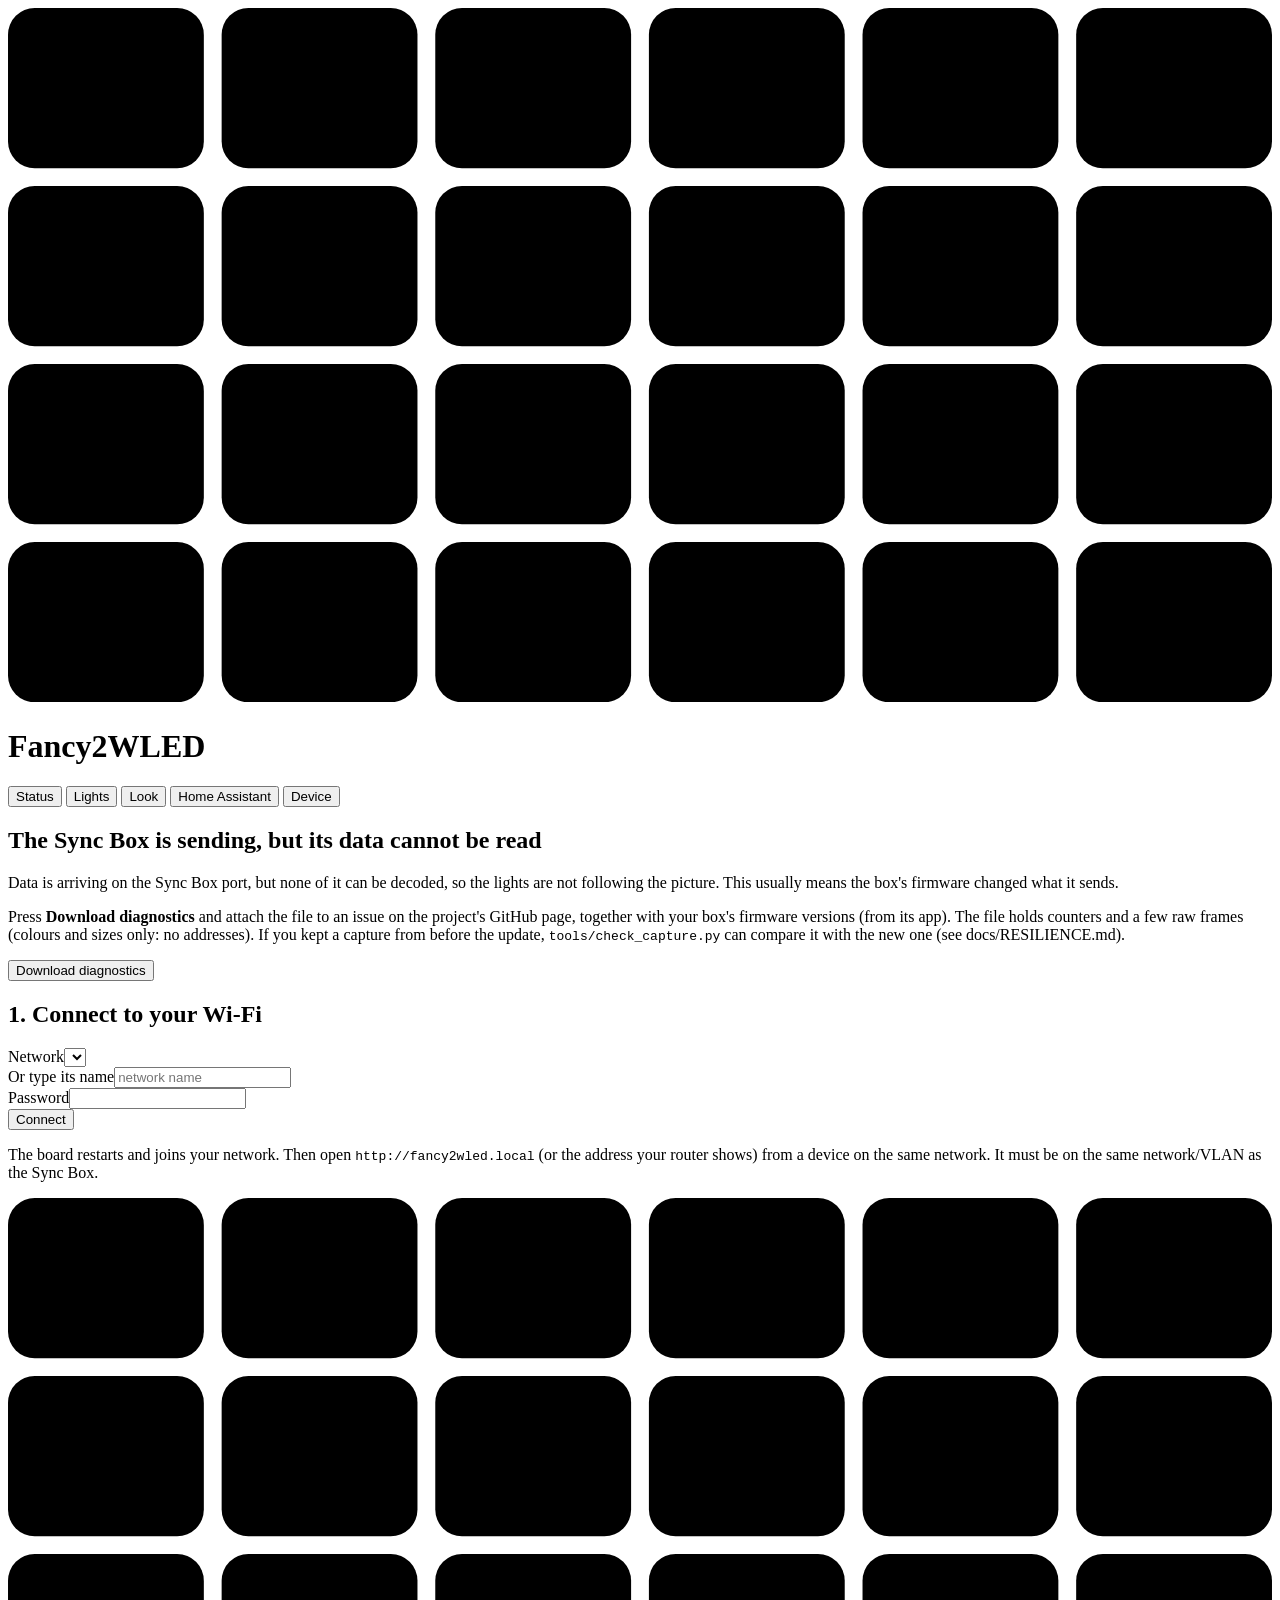
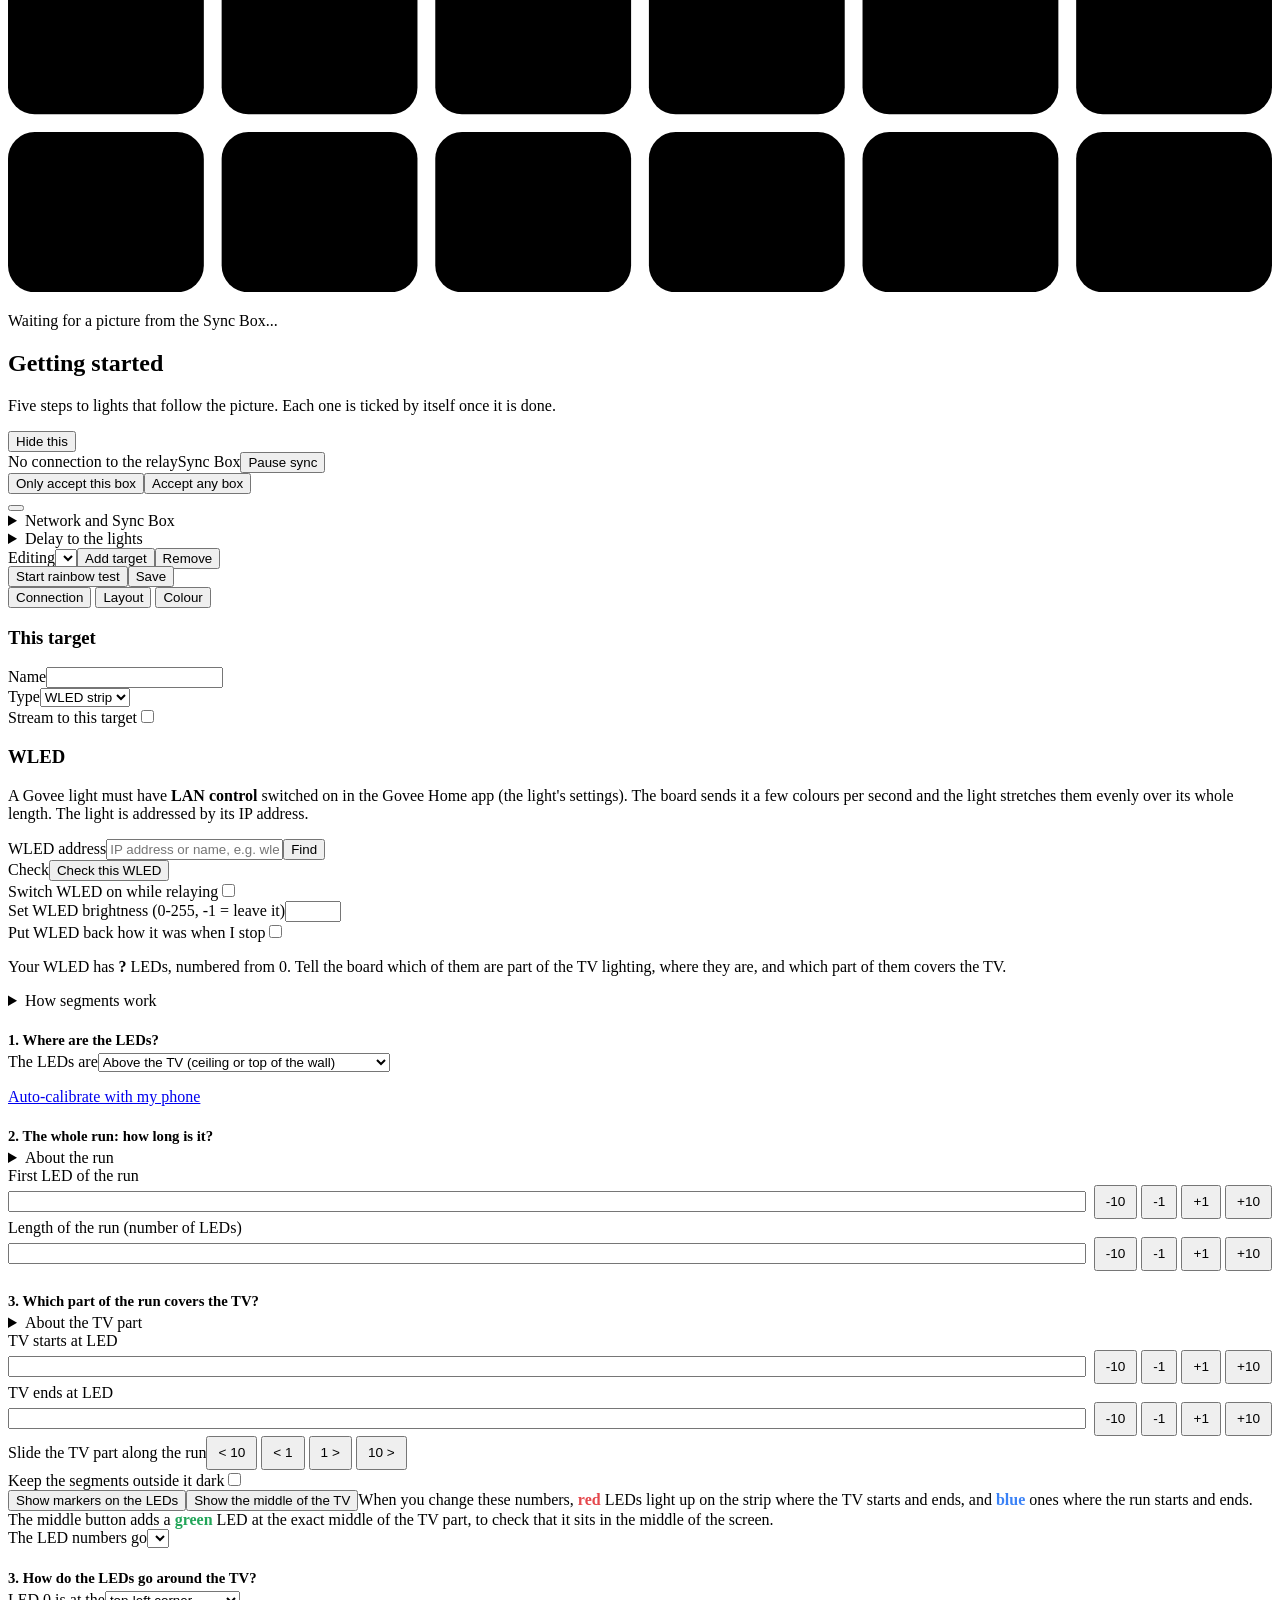
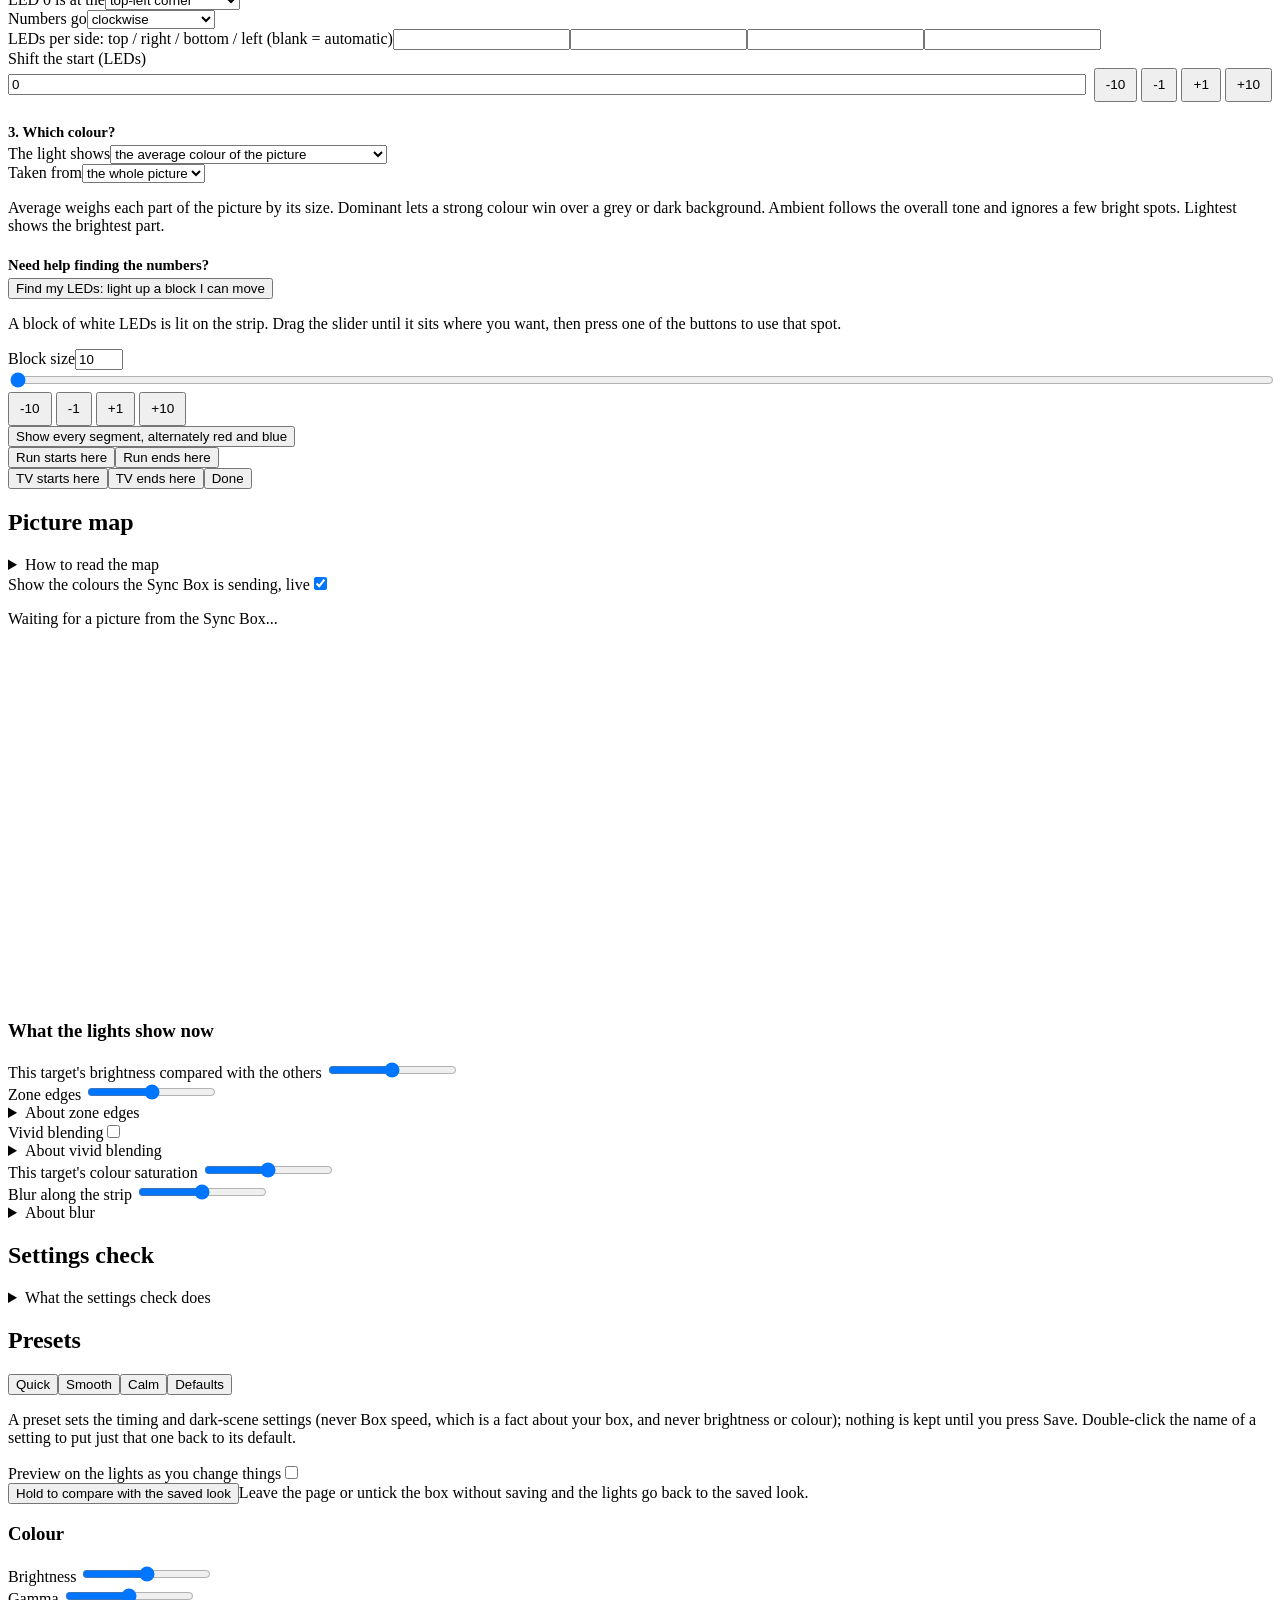
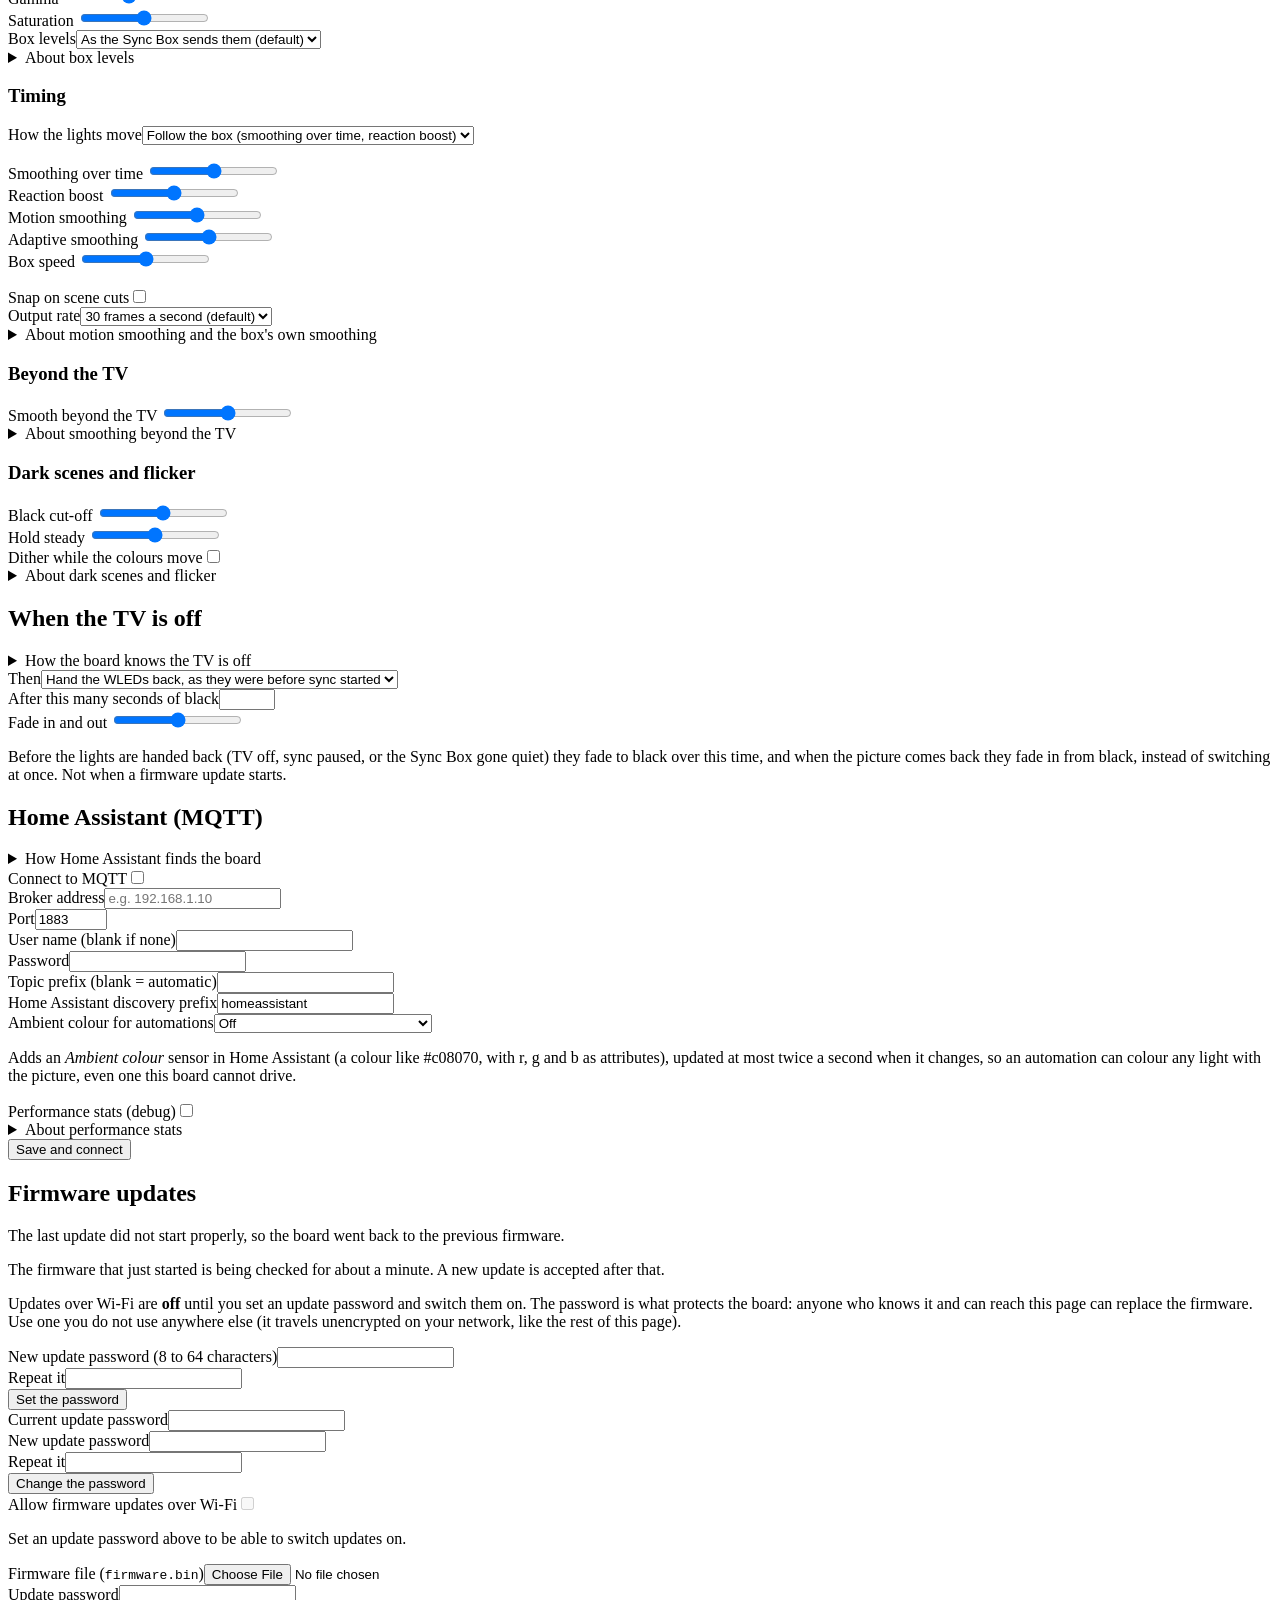
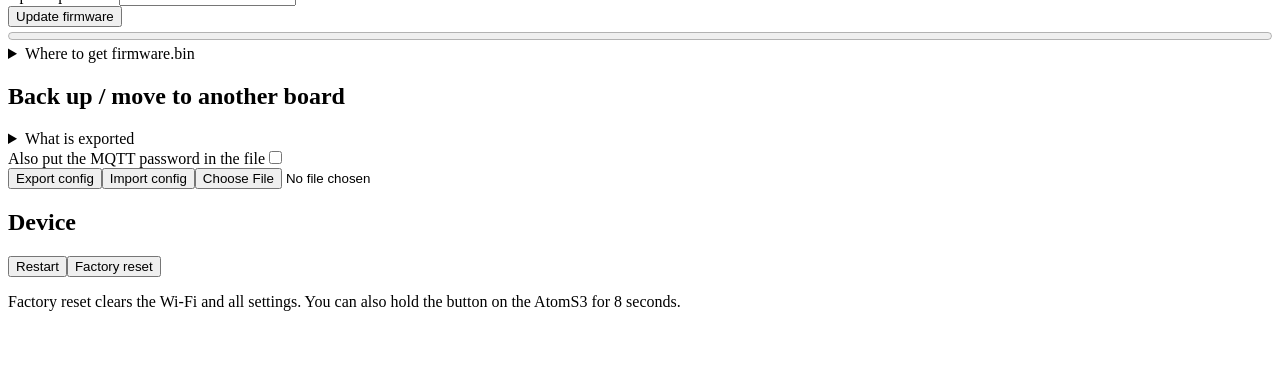
==== commit 49b00778: "F6: Box levels, giving back the offset the Sync Box takes off look.levels: "sent" (default, unchange" ====
--- a/web/index.html
+++ b/web/index.html
@@ -239,6 +239,10 @@
   <div class="row"><label for="kBri">Brightness <span id="kBriV"></span></label><input id="kBri" type="range" min="0.2" max="1.5" step="0.05" data-live="1"></div>
   <div class="row"><label for="kGam">Gamma <span id="kGamV"></span></label><input id="kGam" type="range" min="0.6" max="2.4" step="0.05" data-live="1"></div>
   <div class="row"><label for="kSat">Saturation <span id="kSatV"></span></label><input id="kSat" type="range" min="0" max="2" step="0.05" data-live="1"></div>
+  <div class="row"><label for="kLvl">Box levels</label><select id="kLvl" data-live="1"><option value="sent">As the Sync Box sends them (default)</option><option value="restore">Give the box's level offset back</option><option value="video">... and stretch video to full range</option></select></div>
+<details class="help"><summary>About box levels</summary>
+  <p class="small mut">The Sync Box lowers every colour value by about 26-28 before it sends it (measured), so white arrives as about 229, and a video source (a console, a streaming stick) only reaches about 209. <b>Give the offset back</b> adds it again to every lit colour, so the lights get the picture's real levels. What the box cut to black stays black: a scene fading in from black starts at about 11% instead of 0, which a <i>Black cut-off</i> of 2-4 hides. <b>Stretch video</b> also expands video's limited range (16-235) to full, for a source that sends it. The offset follows <i>Box speed</i>.</p>
+</details>
 <h3>Timing</h3>
   <div class="row"><label for="kMode">How the lights move</label><select id="kMode">
     <option value="follow">Follow the box (smoothing over time, reaction boost)</option>
@@ -810,7 +814,7 @@
     $('tvFirst').value=L.spanFirst>=0?L.spanFirst+W.start:'';$('tvLast').value=L.spanLast>=0?L.spanLast+W.start:'';
     $('lCorner').value=L.corner;$('lDir').value=L.ccw?1:0;for(var i=0;i<4;i++)$('lS'+i).value=L.sides[i]>0?L.sides[i]:'';$('lShift').value=L.shift;
     var TV=(c.relay&&c.relay.tvOff)||{};$('tvMode').value=TV.mode||'handback';$('tvSecs').value=TV.seconds||15;
-    $('kBri').value=c.look.brightness;$('kGam').value=c.look.gamma;$('kSat').value=c.look.saturation;$('kSmo').value=c.look.smoothing;$('kOut').value=c.look.smoothOut==null?100:c.look.smoothOut;$('kBoost').value=Math.round(100*(c.look.boost||0));$('kMot').value=c.look.motion==null?0:c.look.motion;$('kBsp').value=c.look.boxSpeed==null?40:c.look.boxSpeed;$('kBcut').value=c.look.blackCut||0;$('kDead').value=c.look.deadband||0;$('kDith').checked=!!c.look.dither;$('kFps').value=String(c.look.fps||30);$('kAdp').value=c.look.adaptive||0;$('kSnap').checked=!!c.look.snapCuts;$('kFade').value=c.look.fadeMs||0;
+    $('kBri').value=c.look.brightness;$('kGam').value=c.look.gamma;$('kSat').value=c.look.saturation;$('kSmo').value=c.look.smoothing;$('kOut').value=c.look.smoothOut==null?100:c.look.smoothOut;$('kBoost').value=Math.round(100*(c.look.boost||0));$('kMot').value=c.look.motion==null?0:c.look.motion;$('kBsp').value=c.look.boxSpeed==null?40:c.look.boxSpeed;$('kBcut').value=c.look.blackCut||0;$('kDead').value=c.look.deadband||0;$('kDith').checked=!!c.look.dither;$('kFps').value=String(c.look.fps||30);$('kAdp').value=c.look.adaptive||0;$('kSnap').checked=!!c.look.snapCuts;$('kFade').value=c.look.fadeMs||0;$('kLvl').value=c.look.levels||'sent';
     $('lPlace').querySelector('option[value=table]').disabled=!L.hasTable;
     var n=$('layNote');n.classList.toggle('hidden',!L.hasTable);n.textContent=L.hasTable?'A phone-calibrated layout is stored ('+W.count+' LEDs); choose "Use what the phone calibration measured" to use it.':'';
     var M=c.mqtt||{};$('mqOn').checked=!!M.enabled;$('mqHost').value=M.host||'';$('mqPort').value=M.port||1883;$('mqUser').value=M.user||'';$('mqPass').value='';
@@ -858,7 +862,7 @@
     return {target:sel,name:$('tName').value.trim(),kind:$('tKind').value,enabled:$('tOn').checked,trim:parseFloat($('tTrim').value),sharp:num('tSharp',0),sat:parseFloat($('tSat').value),vivid:$('tVivid').checked,darkOutside:$('tDark').checked,blur:num('tBlur',0),wled:{host:$('wHost').value.trim(),start:num('wStart',0),count:num('wCount',0),turnOn:$('wOn').checked,restore:$('wRestore').checked,brightness:num('wBri',-1)},
       layout:lay,
       relay:{tvOff:{mode:$('tvMode').value,seconds:num('tvSecs',15)}},
-      look:{brightness:parseFloat($('kBri').value),gamma:parseFloat($('kGam').value),saturation:parseFloat($('kSat').value),smoothing:parseFloat($('kSmo').value),boost:parseInt($('kBoost').value,10)/100,motion:parseInt($('kMot').value,10),boxSpeed:parseInt($('kBsp').value,10),blackCut:parseInt($('kBcut').value,10),deadband:parseFloat($('kDead').value),dither:$('kDith').checked,smoothOut:parseInt($('kOut').value,10),fps:parseInt($('kFps').value,10),adaptive:parseInt($('kAdp').value,10),snapCuts:$('kSnap').checked,fadeMs:parseInt($('kFade').value,10)}};
+      look:{brightness:parseFloat($('kBri').value),gamma:parseFloat($('kGam').value),saturation:parseFloat($('kSat').value),smoothing:parseFloat($('kSmo').value),boost:parseInt($('kBoost').value,10)/100,motion:parseInt($('kMot').value,10),boxSpeed:parseInt($('kBsp').value,10),blackCut:parseInt($('kBcut').value,10),deadband:parseFloat($('kDead').value),dither:$('kDith').checked,smoothOut:parseInt($('kOut').value,10),fps:parseInt($('kFps').value,10),adaptive:parseInt($('kAdp').value,10),snapCuts:$('kSnap').checked,fadeMs:parseInt($('kFade').value,10),levels:$('kLvl').value}};
   }
   async function load(){try{setCfg(await j('/api/config'));}catch(e){}refreshOta();}
 
@@ -933,7 +937,7 @@
   ['input','change'].forEach(function(ev){document.addEventListener(ev,function(){try{advice();}catch(e){}});});          // the settings check follows every field, not only the live-preview ones
 
   /* ---------------------------------------------------- presets (L2) and comparing with the saved look (L3) */
-  var LOOK_DEFAULTS={kBri:1,kGam:1,kSat:1,kSmo:0.5,kBoost:0,kMot:0,kAdp:0,kSnap:false,kFps:'30',kOut:100,kBcut:0,kDead:0,kDith:false,kFade:0};
+  var LOOK_DEFAULTS={kLvl:'sent',kBri:1,kGam:1,kSat:1,kSmo:0.5,kBoost:0,kMot:0,kAdp:0,kSnap:false,kFps:'30',kOut:100,kBcut:0,kDead:0,kDith:false,kFade:0};
   /* From the measurements in docs/LATENCY.md (tools/smoothness.py). Box speed is never set by a preset: it has to match the box. */
   var PRESETS={quick:{kMot:0,kAdp:0,kSmo:0.2,kSnap:true,kFps:'30',kBcut:0,kDead:0,kDith:false},
     smooth:{kMot:100,kAdp:0,kSmo:0,kBoost:0,kSnap:true,kFps:'60',kBcut:0,kDead:0,kDith:false},
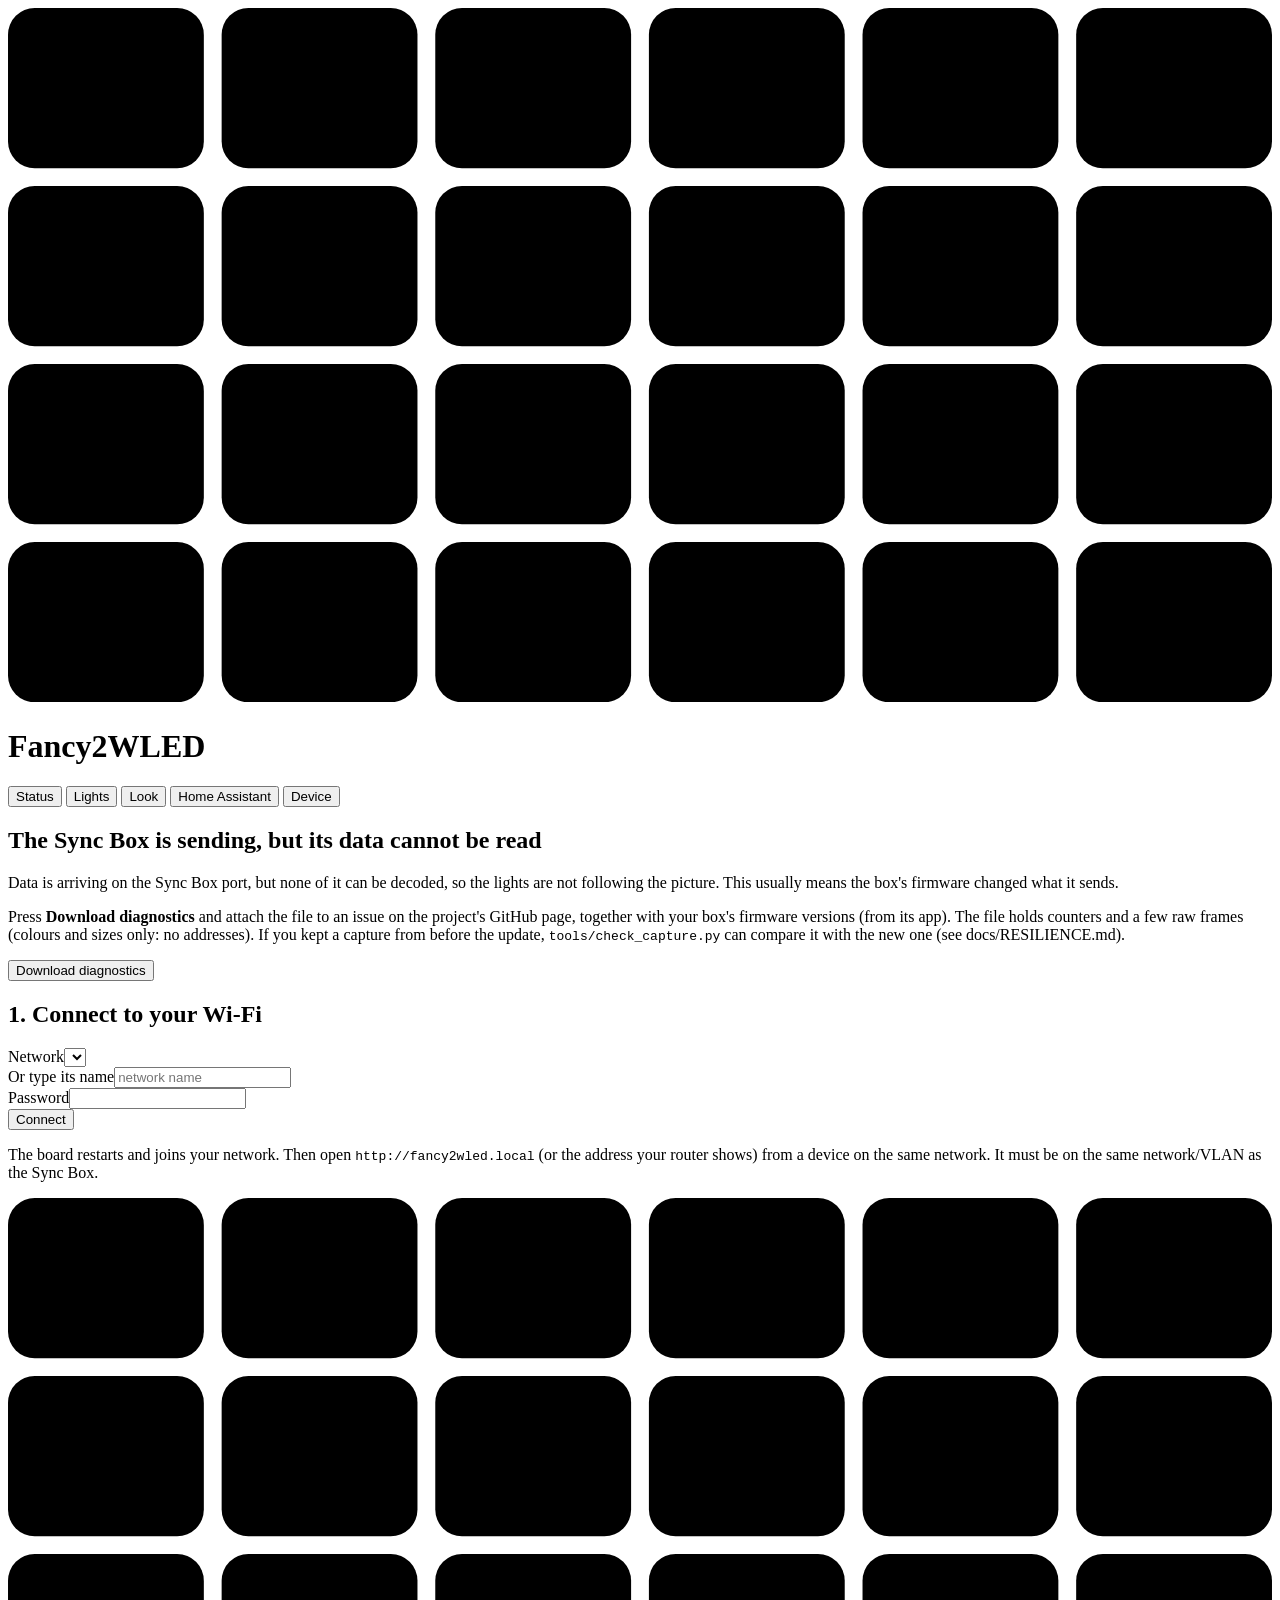
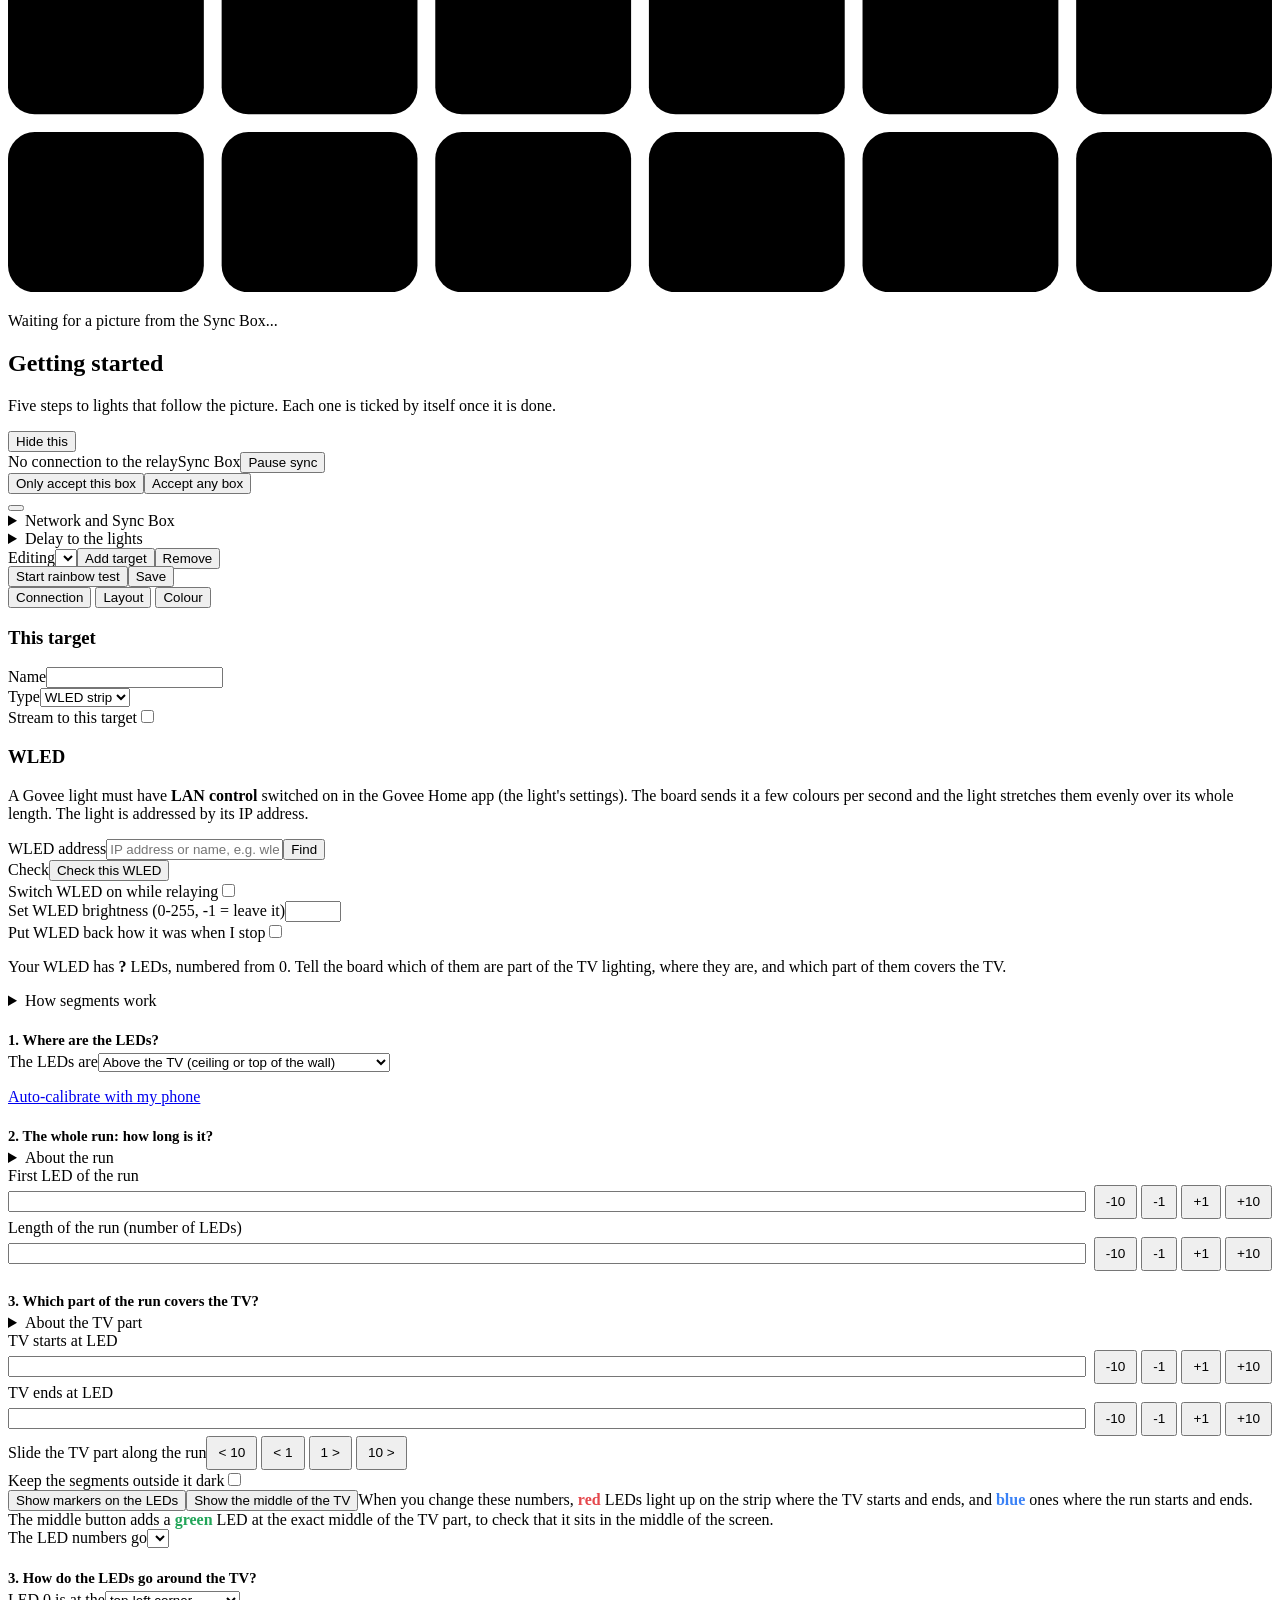
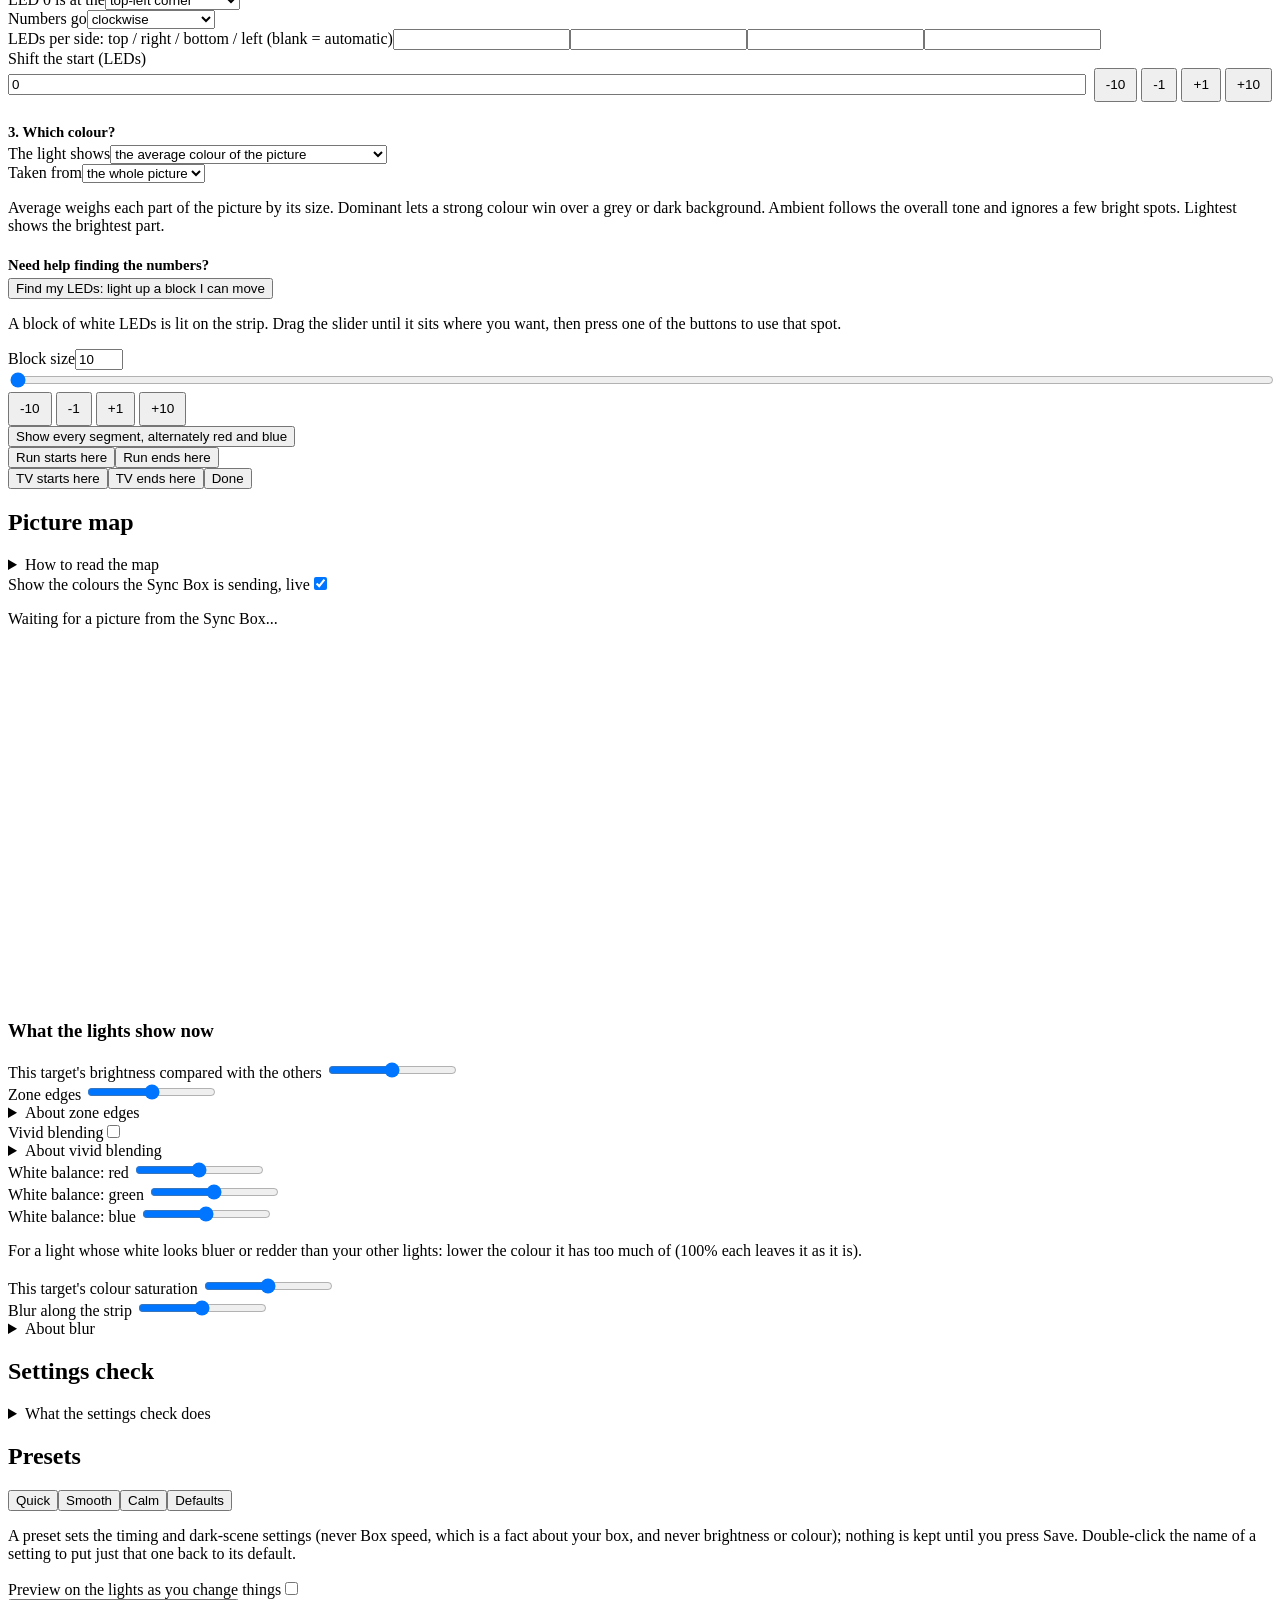
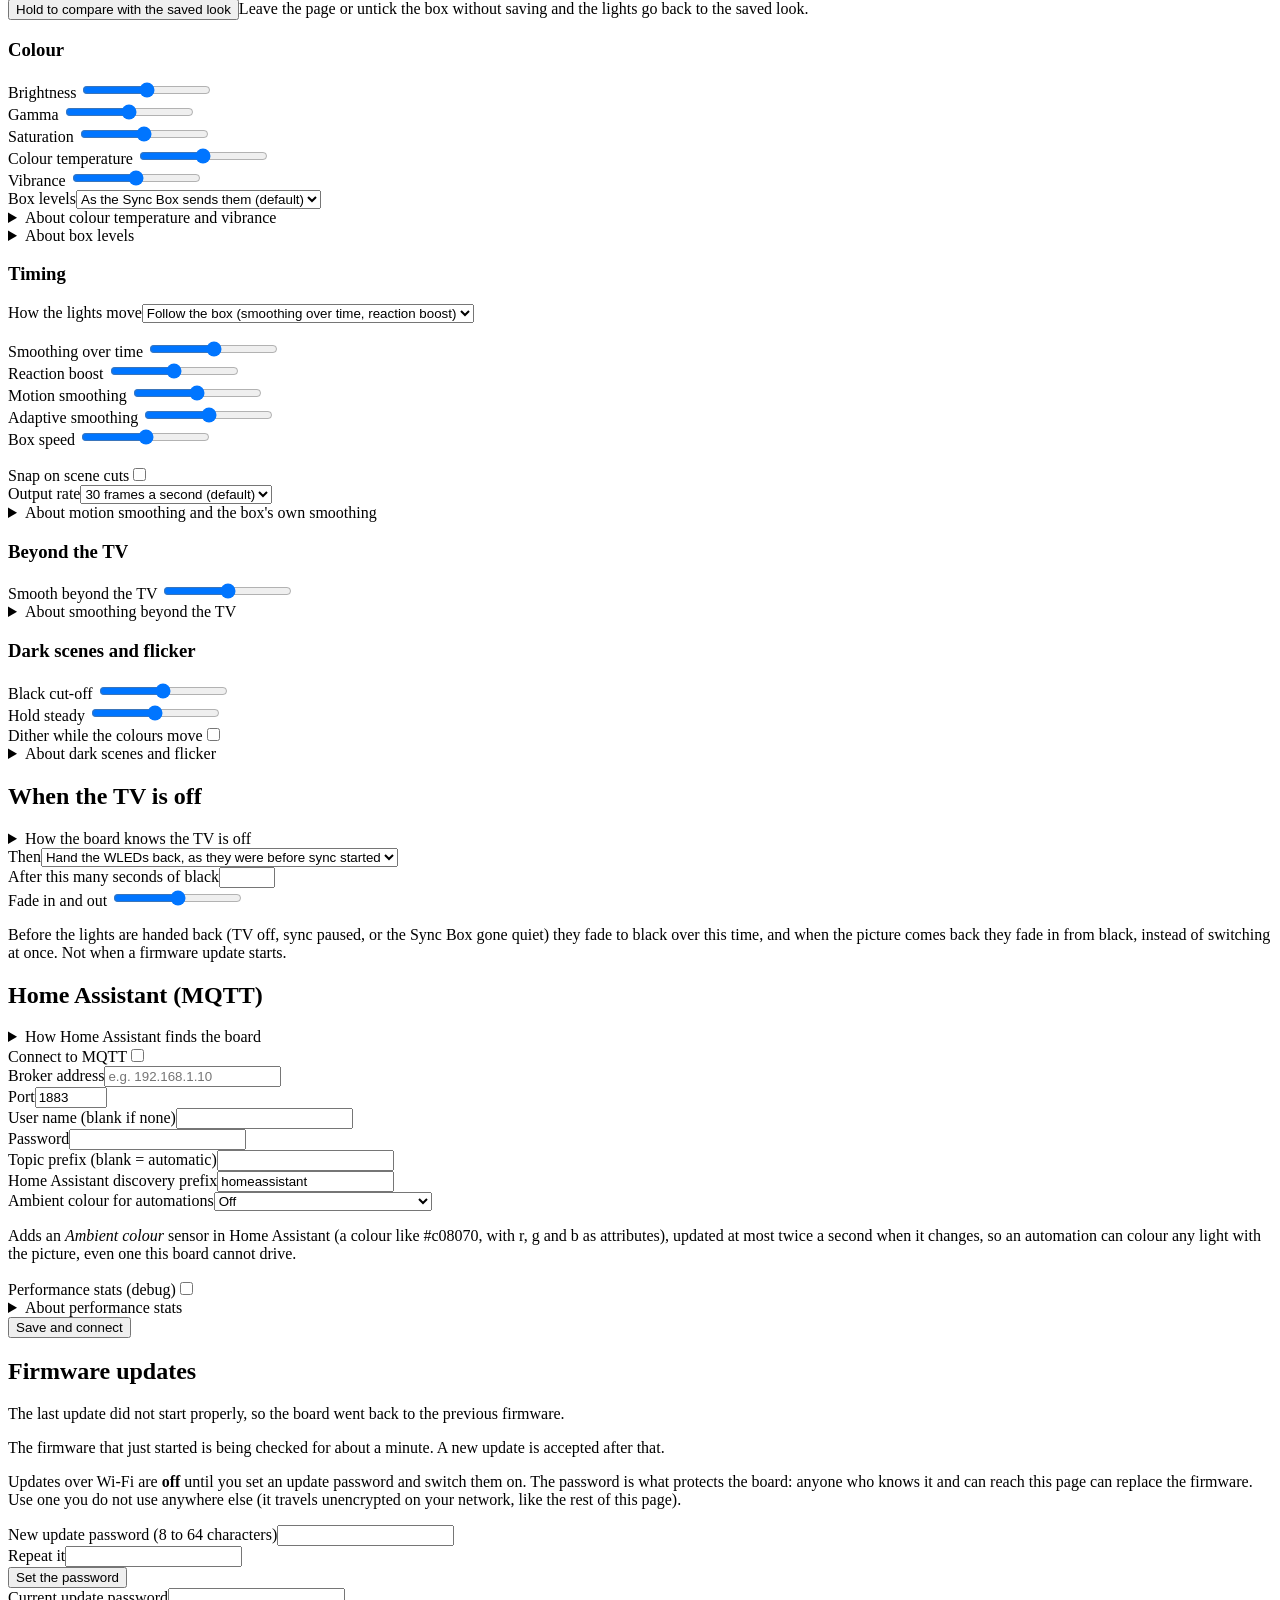
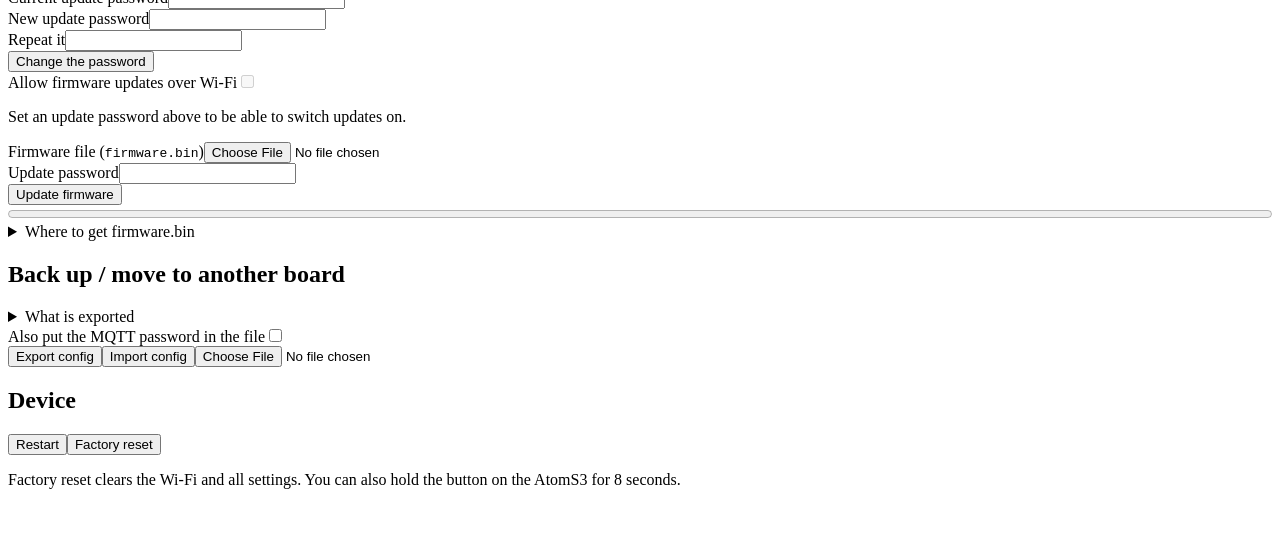
==== commit 9f9f6cd7: "F7: colour temperature, vibrance and per-target white balance look.temperature (-100 warm .. +50 coo" ====
--- a/web/index.html
+++ b/web/index.html
@@ -211,6 +211,10 @@
 <details class="help"><summary>About vivid blending</summary>
   <p class="small mut">Blends between two zones along the colour wheel (red, orange, yellow, green) instead of mixing them in RGB, which turns unlike colours into grey or brown in between. Best with smooth edges on a long strip.</p>
 </details>
+  <div class="row"><label for="tWR">White balance: red <span id="tWRV"></span></label><input id="tWR" type="range" min="50" max="150" step="5" data-live="1"></div>
+  <div class="row"><label for="tWG">White balance: green <span id="tWGV"></span></label><input id="tWG" type="range" min="50" max="150" step="5" data-live="1"></div>
+  <div class="row"><label for="tWB">White balance: blue <span id="tWBV"></span></label><input id="tWB" type="range" min="50" max="150" step="5" data-live="1"></div>
+  <p class="small mut">For a light whose white looks bluer or redder than your other lights: lower the colour it has too much of (100% each leaves it as it is).</p>
   <div class="row"><label for="tSat">This target's colour saturation <span id="tSatV"></span></label><input id="tSat" type="range" min="0.5" max="2" step="0.05" data-live="1"></div>
   <div class="row"><label for="tBlur">Blur along the strip <span id="tBlurV"></span></label><input id="tBlur" type="range" min="0" max="20" step="1" data-live="1"></div>
 <details class="help"><summary>About blur</summary>
@@ -239,7 +243,12 @@
   <div class="row"><label for="kBri">Brightness <span id="kBriV"></span></label><input id="kBri" type="range" min="0.2" max="1.5" step="0.05" data-live="1"></div>
   <div class="row"><label for="kGam">Gamma <span id="kGamV"></span></label><input id="kGam" type="range" min="0.6" max="2.4" step="0.05" data-live="1"></div>
   <div class="row"><label for="kSat">Saturation <span id="kSatV"></span></label><input id="kSat" type="range" min="0" max="2" step="0.05" data-live="1"></div>
+  <div class="row"><label for="kTmp">Colour temperature <span id="kTmpV"></span></label><input id="kTmp" type="range" min="-100" max="50" step="5" data-live="1"></div>
+  <div class="row"><label for="kVib">Vibrance <span id="kVibV"></span></label><input id="kVib" type="range" min="-100" max="100" step="5" data-live="1"></div>
   <div class="row"><label for="kLvl">Box levels</label><select id="kLvl" data-live="1"><option value="sent">As the Sync Box sends them (default)</option><option value="restore">Give the box's level offset back</option><option value="video">... and stretch video to full range</option></select></div>
+<details class="help"><summary>About colour temperature and vibrance</summary>
+  <p class="small mut"><b>Colour temperature</b> makes white warmer (towards candle light) or cooler (towards daylight shade), as a white point between about 3250 K and 9200 K; the middle is the picture as it is. No colour is made brighter by it, so nothing clips. <b>Vibrance</b> makes dull colours stronger (or weaker) and leaves strong ones nearly alone, without making anything brighter or darker; <i>Saturation</i> above changes every colour by the same amount.</p>
+</details>
 <details class="help"><summary>About box levels</summary>
   <p class="small mut">The Sync Box lowers every colour value by about 26-28 before it sends it (measured), so white arrives as about 229, and a video source (a console, a streaming stick) only reaches about 209. <b>Give the offset back</b> adds it again to every lit colour, so the lights get the picture's real levels. What the box cut to black stays black: a scene fading in from black starts at about 11% instead of 0, which a <i>Black cut-off</i> of 2-4 hides. <b>Stretch video</b> also expands video's limited range (16-235) to full, for a source that sends it. The offset follows <i>Box speed</i>.</p>
 </details>
@@ -808,13 +817,13 @@
     var T=list[sel],W=T.wled;
     $('tSel').innerHTML=list.map(function(t,i){return '<option value="'+i+'">'+esc(t.name)+'</option>';}).join('');$('tSel').value=String(sel);
     $('tDel').disabled=list.length<2;$('tAdd').disabled=list.length>=4;
-    $('tName').value=T.name;$('tKind').value=T.kind||'wled';$('tOn').checked=T.enabled!==false;$('tTrim').value=T.trim==null?1:T.trim;$('tSharp').value=T.sharp==null?0:T.sharp;$('tSat').value=T.sat==null?1:T.sat;$('tBlur').value=T.blur==null?0:T.blur;$('tVivid').checked=!!T.vivid;$('tDark').checked=!!T.darkOutside;
+    $('tName').value=T.name;$('tKind').value=T.kind||'wled';$('tOn').checked=T.enabled!==false;$('tTrim').value=T.trim==null?1:T.trim;$('tSharp').value=T.sharp==null?0:T.sharp;$('tSat').value=T.sat==null?1:T.sat;var Wh=T.white||[1,1,1];$('tWR').value=Math.round(Wh[0]*100);$('tWG').value=Math.round(Wh[1]*100);$('tWB').value=Math.round(Wh[2]*100);$('tBlur').value=T.blur==null?0:T.blur;$('tVivid').checked=!!T.vivid;$('tDark').checked=!!T.darkOutside;
     $('wHost').value=W.host;$('wStart').value=W.start;$('wCount').value=W.count;$('wOn').checked=W.turnOn;$('wBri').value=W.brightness;$('wRestore').checked=W.restore;
     var L=T.layout;$('lPlace').value=placeFromCfg(L);$('lSgMode').value=L.single||'average';$('lSgZones').value=L.zones||'all';$('lSide').value=L.led0Right?1:0;
     $('tvFirst').value=L.spanFirst>=0?L.spanFirst+W.start:'';$('tvLast').value=L.spanLast>=0?L.spanLast+W.start:'';
     $('lCorner').value=L.corner;$('lDir').value=L.ccw?1:0;for(var i=0;i<4;i++)$('lS'+i).value=L.sides[i]>0?L.sides[i]:'';$('lShift').value=L.shift;
     var TV=(c.relay&&c.relay.tvOff)||{};$('tvMode').value=TV.mode||'handback';$('tvSecs').value=TV.seconds||15;
-    $('kBri').value=c.look.brightness;$('kGam').value=c.look.gamma;$('kSat').value=c.look.saturation;$('kSmo').value=c.look.smoothing;$('kOut').value=c.look.smoothOut==null?100:c.look.smoothOut;$('kBoost').value=Math.round(100*(c.look.boost||0));$('kMot').value=c.look.motion==null?0:c.look.motion;$('kBsp').value=c.look.boxSpeed==null?40:c.look.boxSpeed;$('kBcut').value=c.look.blackCut||0;$('kDead').value=c.look.deadband||0;$('kDith').checked=!!c.look.dither;$('kFps').value=String(c.look.fps||30);$('kAdp').value=c.look.adaptive||0;$('kSnap').checked=!!c.look.snapCuts;$('kFade').value=c.look.fadeMs||0;$('kLvl').value=c.look.levels||'sent';
+    $('kBri').value=c.look.brightness;$('kGam').value=c.look.gamma;$('kSat').value=c.look.saturation;$('kSmo').value=c.look.smoothing;$('kOut').value=c.look.smoothOut==null?100:c.look.smoothOut;$('kBoost').value=Math.round(100*(c.look.boost||0));$('kMot').value=c.look.motion==null?0:c.look.motion;$('kBsp').value=c.look.boxSpeed==null?40:c.look.boxSpeed;$('kBcut').value=c.look.blackCut||0;$('kDead').value=c.look.deadband||0;$('kDith').checked=!!c.look.dither;$('kFps').value=String(c.look.fps||30);$('kAdp').value=c.look.adaptive||0;$('kSnap').checked=!!c.look.snapCuts;$('kFade').value=c.look.fadeMs||0;$('kLvl').value=c.look.levels||'sent';$('kTmp').value=c.look.temperature||0;$('kVib').value=c.look.vibrance||0;
     $('lPlace').querySelector('option[value=table]').disabled=!L.hasTable;
     var n=$('layNote');n.classList.toggle('hidden',!L.hasTable);n.textContent=L.hasTable?'A phone-calibrated layout is stored ('+W.count+' LEDs); choose "Use what the phone calibration measured" to use it.':'';
     var M=c.mqtt||{};$('mqOn').checked=!!M.enabled;$('mqHost').value=M.host||'';$('mqPort').value=M.port||1883;$('mqUser').value=M.user||'';$('mqPass').value='';
@@ -822,7 +831,7 @@
     usage=list.map(function(t){return t.usage||[];});
     applyKind();vals();labels();info();setDirty(false);drawMap();advice();snapshotSaved();
   }
-  function vals(){$('tTrimV').textContent='('+Math.round(100*parseFloat($('tTrim').value))+'%)';var sh=parseInt($('tSharp').value,10);$('tSharpV').textContent='('+(sh<=0?'smooth':(sh>=100?'sharp':sh+'%'))+')';$('tSatV').textContent='('+Math.round(100*parseFloat($('tSat').value))+'%)';['Bri','Gam','Sat','Smo'].forEach(function(k){$('k'+k+'V').textContent='('+parseFloat($('k'+k).value).toFixed(2)+')';});$('kOutV').textContent='('+parseInt($('kOut').value,10)+'%)';$('kMotV').textContent='('+(parseInt($('kMot').value,10)<=0?'off':parseInt($('kMot').value,10)+'%')+')';$('kBcutV').textContent='('+(parseInt($('kBcut').value,10)<=0?'off':parseInt($('kBcut').value,10)+' levels')+')';$('kDeadV').textContent='('+(parseFloat($('kDead').value)<=0?'off':parseFloat($('kDead').value)+' levels')+')';$('kBspV').textContent='('+parseInt($('kBsp').value,10)+'%'+(parseInt($('kBsp').value,10)>=100?', the box does not smooth':'')+')';$('tBlurV').textContent='('+(parseInt($('tBlur').value,10)<=0?'off':parseInt($('tBlur').value,10)+(isGovee()?' segments':' LEDs'))+')';$('kBoostV').textContent='('+parseInt($('kBoost').value,10)+'%)';showMode();ariaValues();var fm=parseInt($('kFade').value,10);$('kFadeV').textContent='('+(fm<=0?'off':(fm/1000).toFixed(1)+' s')+')';var ad=parseInt($('kAdp').value,10);$('kAdpV').textContent='('+(ad<=0?'off':ad<35?ad+', quick':(ad<70?ad+', calm':ad+', very calm'))+')';}
+  function vals(){$('tTrimV').textContent='('+Math.round(100*parseFloat($('tTrim').value))+'%)';var sh=parseInt($('tSharp').value,10);$('tSharpV').textContent='('+(sh<=0?'smooth':(sh>=100?'sharp':sh+'%'))+')';$('tSatV').textContent='('+Math.round(100*parseFloat($('tSat').value))+'%)';['Bri','Gam','Sat','Smo'].forEach(function(k){$('k'+k+'V').textContent='('+parseFloat($('k'+k).value).toFixed(2)+')';});$('kOutV').textContent='('+parseInt($('kOut').value,10)+'%)';$('kMotV').textContent='('+(parseInt($('kMot').value,10)<=0?'off':parseInt($('kMot').value,10)+'%')+')';$('kBcutV').textContent='('+(parseInt($('kBcut').value,10)<=0?'off':parseInt($('kBcut').value,10)+' levels')+')';$('kDeadV').textContent='('+(parseFloat($('kDead').value)<=0?'off':parseFloat($('kDead').value)+' levels')+')';$('kBspV').textContent='('+parseInt($('kBsp').value,10)+'%'+(parseInt($('kBsp').value,10)>=100?', the box does not smooth':'')+')';$('tBlurV').textContent='('+(parseInt($('tBlur').value,10)<=0?'off':parseInt($('tBlur').value,10)+(isGovee()?' segments':' LEDs'))+')';$('kBoostV').textContent='('+parseInt($('kBoost').value,10)+'%)';showMode();ariaValues();var tp=parseInt($('kTmp').value,10),vb=parseInt($('kVib').value,10);$('kTmpV').textContent='('+(tp===0?'neutral':(tp<0?'warmer':'cooler')+', '+Math.round(6500*Math.pow(2,tp/100)/50)*50+' K')+')';$('kVibV').textContent='('+(vb===0?'off':(vb>0?'+':'')+vb+'%')+')';['R','G','B'].forEach(function(c){var e=$('tW'+c);if(e)$('tW'+c+'V').textContent='('+e.value+'%)';});var fm=parseInt($('kFade').value,10);$('kFadeV').textContent='('+(fm<=0?'off':(fm/1000).toFixed(1)+' s')+')';var ad=parseInt($('kAdp').value,10);$('kAdpV').textContent='('+(ad<=0?'off':ad<35?ad+', quick':(ad<70?ad+', calm':ad+', very calm'))+')';}
   /* Timing mode (L4): one picker instead of four sliders that interact. The mode is worked out from the values (Motion smoothing above 0 wins, then Adaptive), so the
      settings need no new field; picking a mode sets the values, and only that mode's sliders are shown. */
   var MODE_NOTE={follow:'The lights follow each picture from the Sync Box, eased by Smoothing over time; Reaction boost undoes the smoothing of the box itself when it is slower than 100%.',
@@ -859,10 +868,10 @@
       corner:num('lCorner',0),ccw:$('lDir').value==='1',sides:[num('lS0',0),num('lS1',0),num('lS2',0),num('lS3',0)],shift:num('lShift',0)};
     if(linear())lay.edge=p;
     if(p==='single'){lay.single=$('lSgMode').value;lay.zones=$('lSgZones').value;}
-    return {target:sel,name:$('tName').value.trim(),kind:$('tKind').value,enabled:$('tOn').checked,trim:parseFloat($('tTrim').value),sharp:num('tSharp',0),sat:parseFloat($('tSat').value),vivid:$('tVivid').checked,darkOutside:$('tDark').checked,blur:num('tBlur',0),wled:{host:$('wHost').value.trim(),start:num('wStart',0),count:num('wCount',0),turnOn:$('wOn').checked,restore:$('wRestore').checked,brightness:num('wBri',-1)},
+    return {target:sel,name:$('tName').value.trim(),kind:$('tKind').value,enabled:$('tOn').checked,trim:parseFloat($('tTrim').value),sharp:num('tSharp',0),sat:parseFloat($('tSat').value),white:[num('tWR',100)/100,num('tWG',100)/100,num('tWB',100)/100],vivid:$('tVivid').checked,darkOutside:$('tDark').checked,blur:num('tBlur',0),wled:{host:$('wHost').value.trim(),start:num('wStart',0),count:num('wCount',0),turnOn:$('wOn').checked,restore:$('wRestore').checked,brightness:num('wBri',-1)},
       layout:lay,
       relay:{tvOff:{mode:$('tvMode').value,seconds:num('tvSecs',15)}},
-      look:{brightness:parseFloat($('kBri').value),gamma:parseFloat($('kGam').value),saturation:parseFloat($('kSat').value),smoothing:parseFloat($('kSmo').value),boost:parseInt($('kBoost').value,10)/100,motion:parseInt($('kMot').value,10),boxSpeed:parseInt($('kBsp').value,10),blackCut:parseInt($('kBcut').value,10),deadband:parseFloat($('kDead').value),dither:$('kDith').checked,smoothOut:parseInt($('kOut').value,10),fps:parseInt($('kFps').value,10),adaptive:parseInt($('kAdp').value,10),snapCuts:$('kSnap').checked,fadeMs:parseInt($('kFade').value,10),levels:$('kLvl').value}};
+      look:{brightness:parseFloat($('kBri').value),gamma:parseFloat($('kGam').value),saturation:parseFloat($('kSat').value),smoothing:parseFloat($('kSmo').value),boost:parseInt($('kBoost').value,10)/100,motion:parseInt($('kMot').value,10),boxSpeed:parseInt($('kBsp').value,10),blackCut:parseInt($('kBcut').value,10),deadband:parseFloat($('kDead').value),dither:$('kDith').checked,smoothOut:parseInt($('kOut').value,10),fps:parseInt($('kFps').value,10),adaptive:parseInt($('kAdp').value,10),snapCuts:$('kSnap').checked,fadeMs:parseInt($('kFade').value,10),levels:$('kLvl').value,temperature:parseInt($('kTmp').value,10),vibrance:parseInt($('kVib').value,10)}};
   }
   async function load(){try{setCfg(await j('/api/config'));}catch(e){}refreshOta();}
 
@@ -937,7 +946,7 @@
   ['input','change'].forEach(function(ev){document.addEventListener(ev,function(){try{advice();}catch(e){}});});          // the settings check follows every field, not only the live-preview ones
 
   /* ---------------------------------------------------- presets (L2) and comparing with the saved look (L3) */
-  var LOOK_DEFAULTS={kLvl:'sent',kBri:1,kGam:1,kSat:1,kSmo:0.5,kBoost:0,kMot:0,kAdp:0,kSnap:false,kFps:'30',kOut:100,kBcut:0,kDead:0,kDith:false,kFade:0};
+  var LOOK_DEFAULTS={kTmp:0,kVib:0,kLvl:'sent',kBri:1,kGam:1,kSat:1,kSmo:0.5,kBoost:0,kMot:0,kAdp:0,kSnap:false,kFps:'30',kOut:100,kBcut:0,kDead:0,kDith:false,kFade:0};
   /* From the measurements in docs/LATENCY.md (tools/smoothness.py). Box speed is never set by a preset: it has to match the box. */
   var PRESETS={quick:{kMot:0,kAdp:0,kSmo:0.2,kSnap:true,kFps:'30',kBcut:0,kDead:0,kDith:false},
     smooth:{kMot:100,kAdp:0,kSmo:0,kBoost:0,kSnap:true,kFps:'60',kBcut:0,kDead:0,kDith:false},
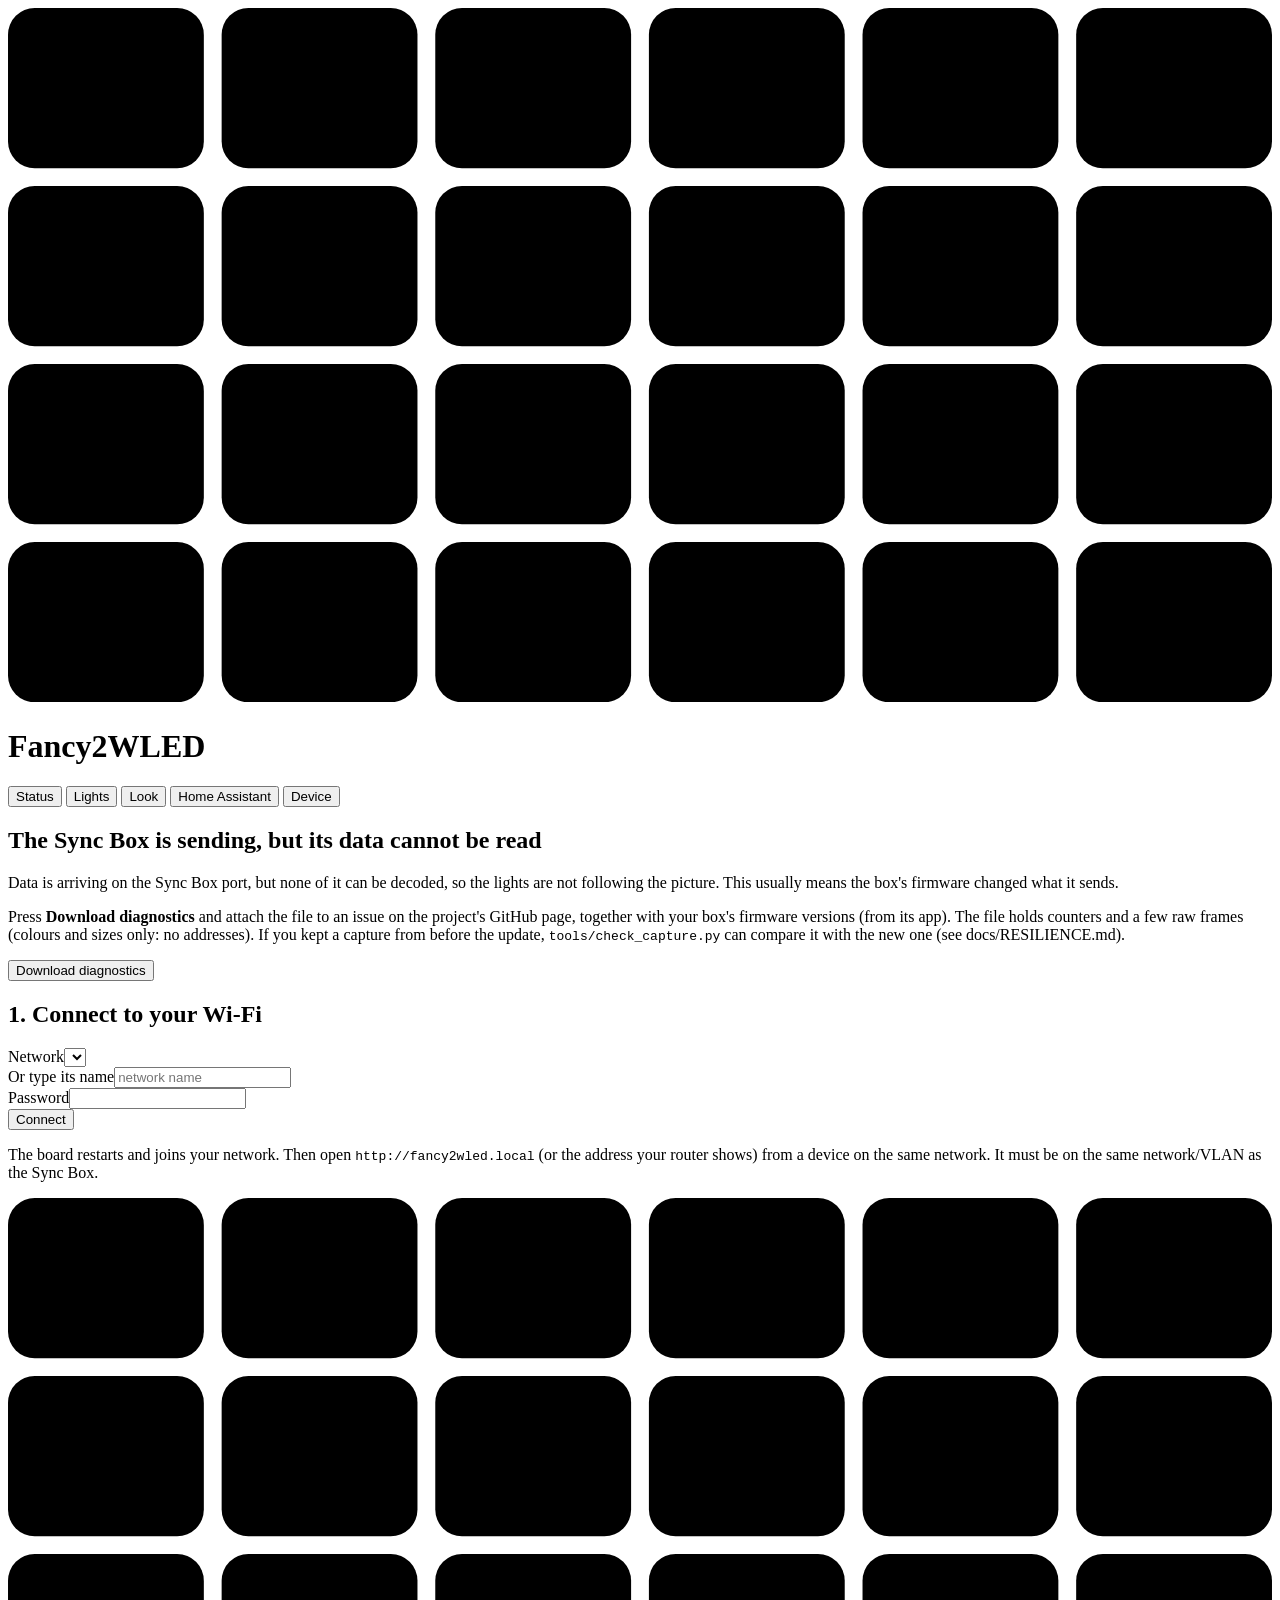
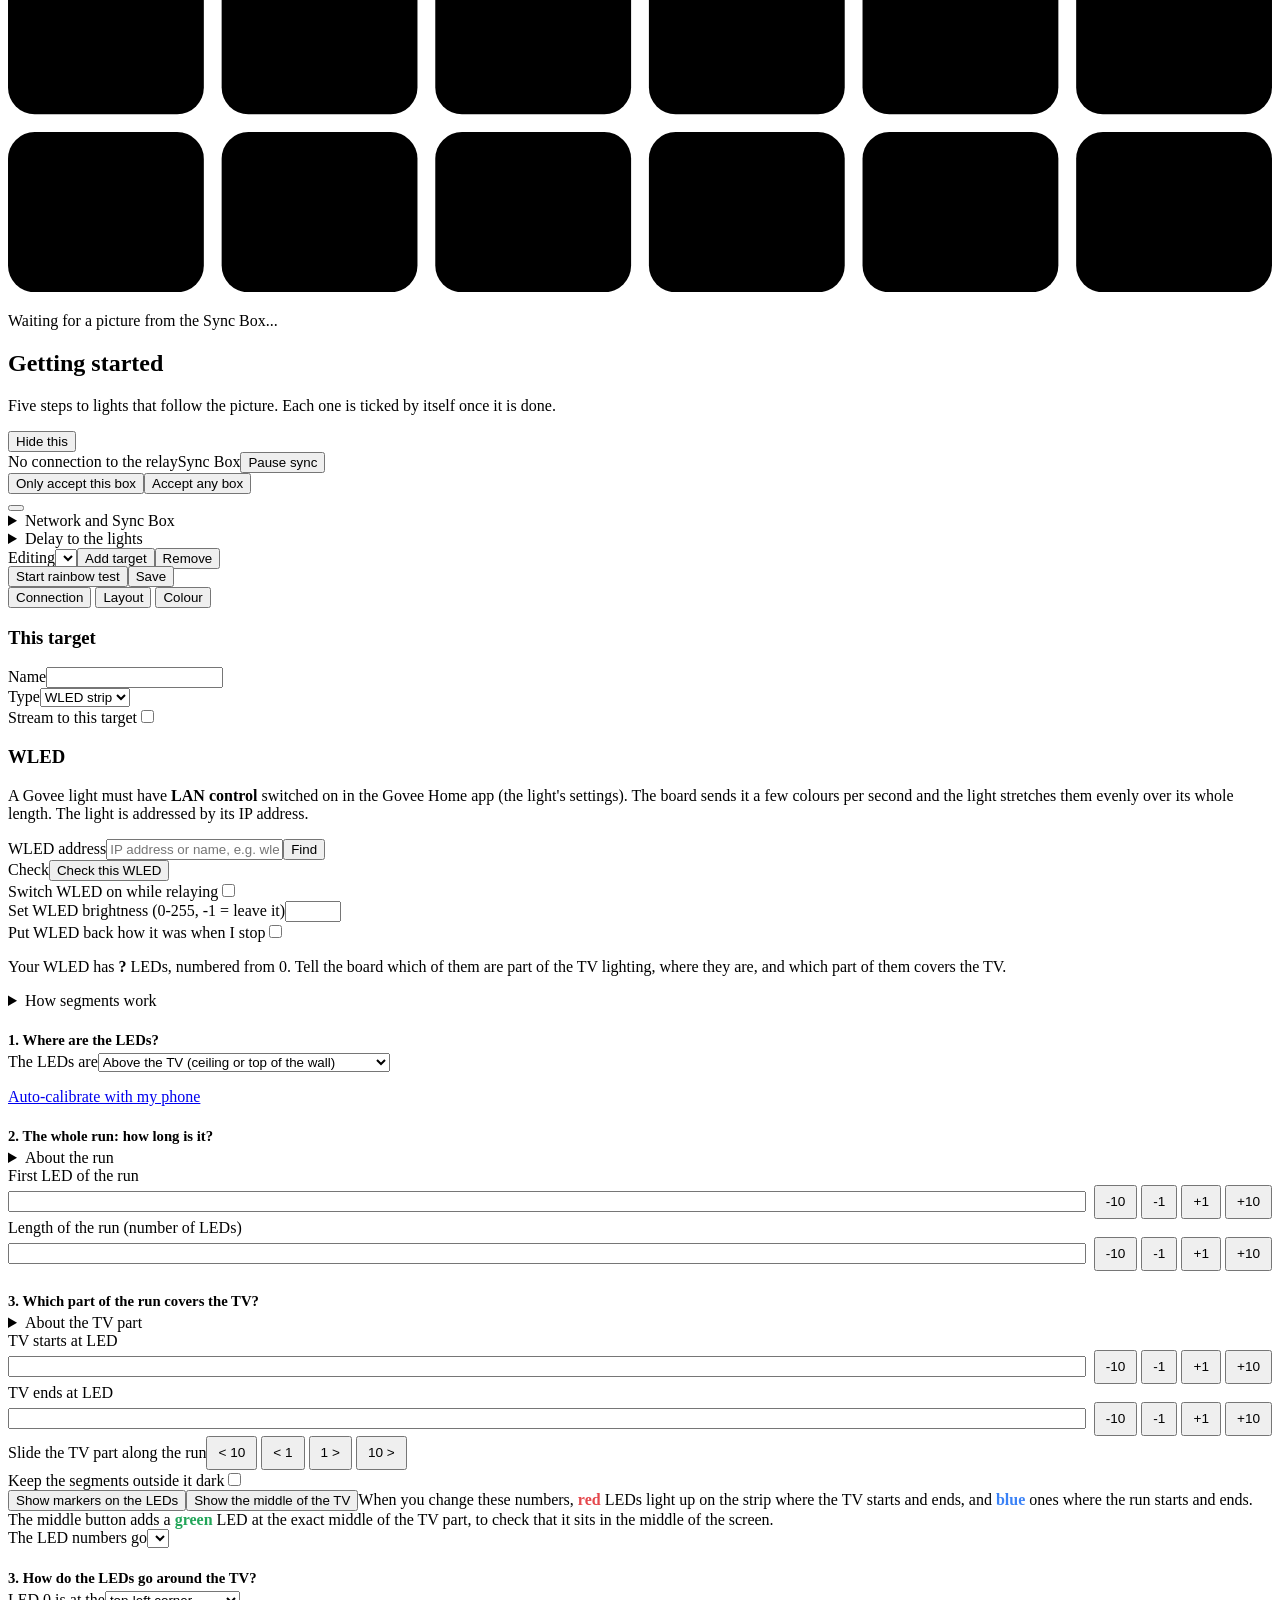
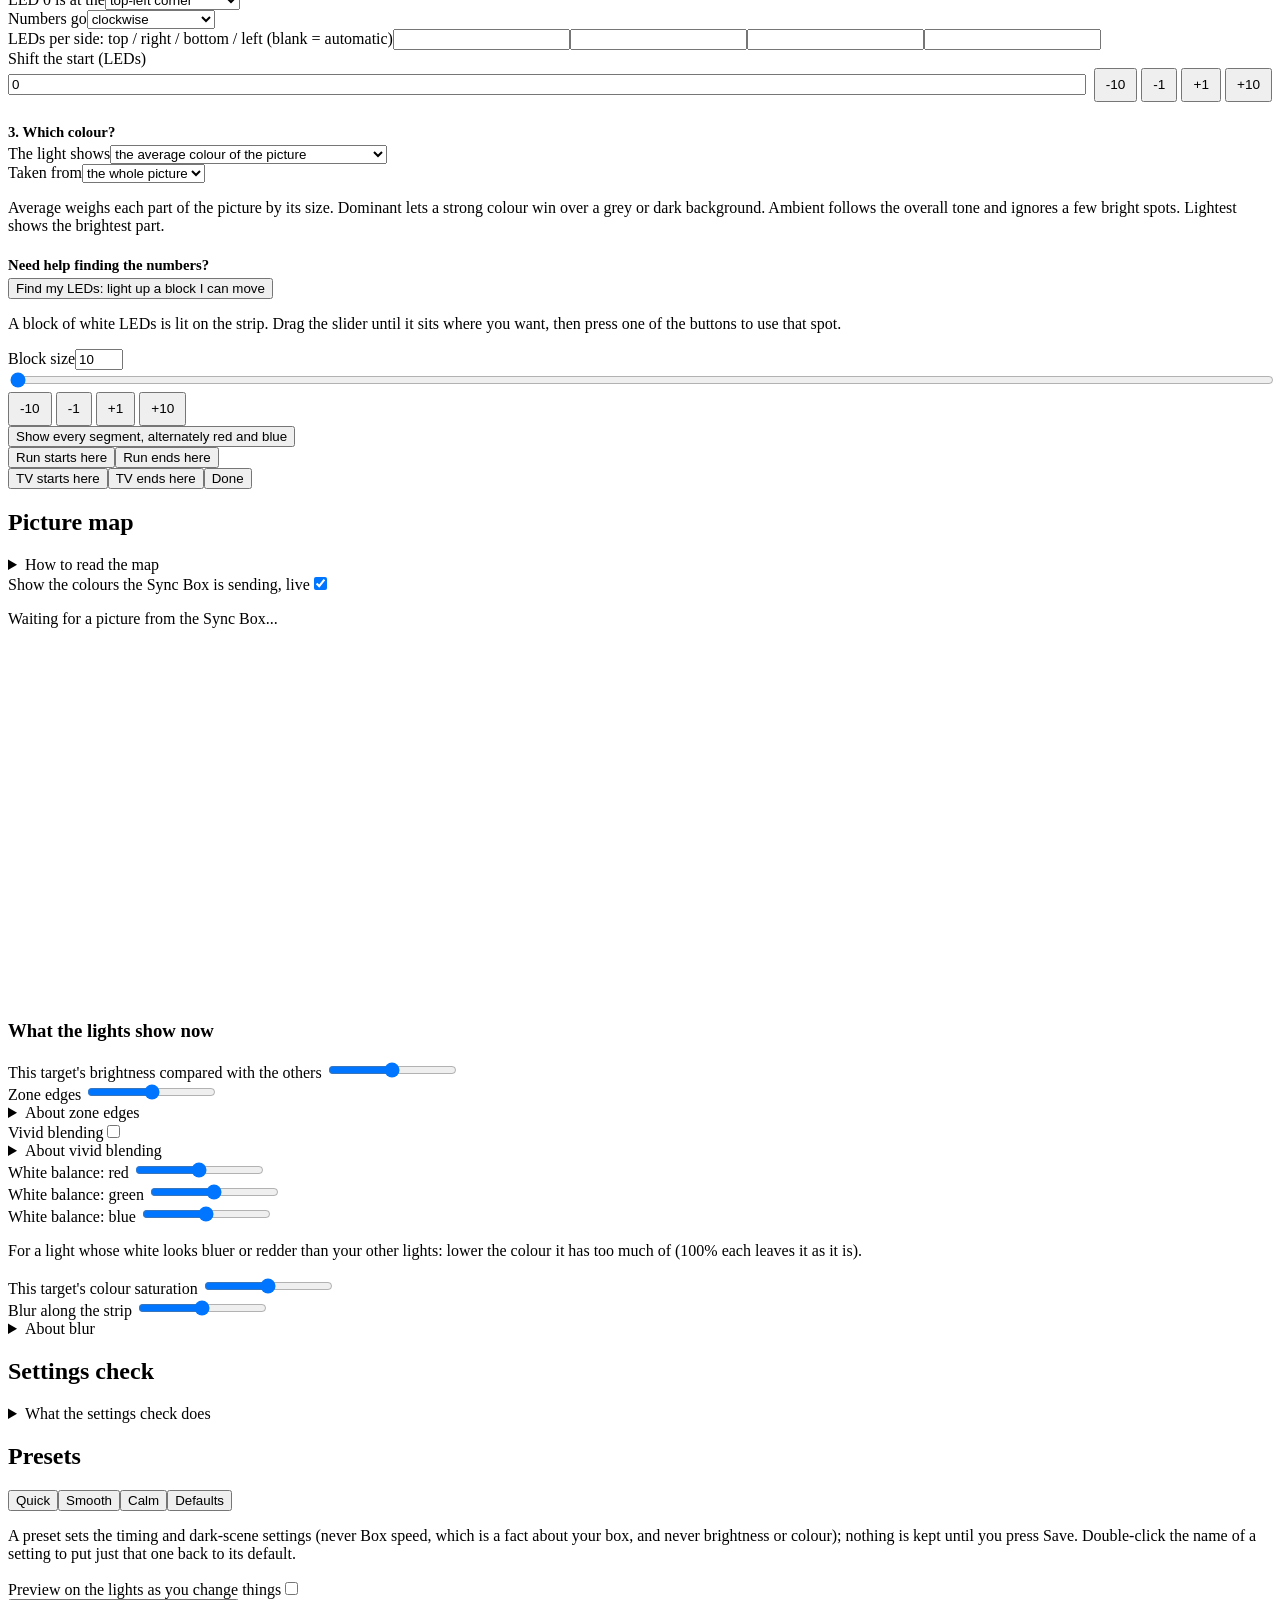
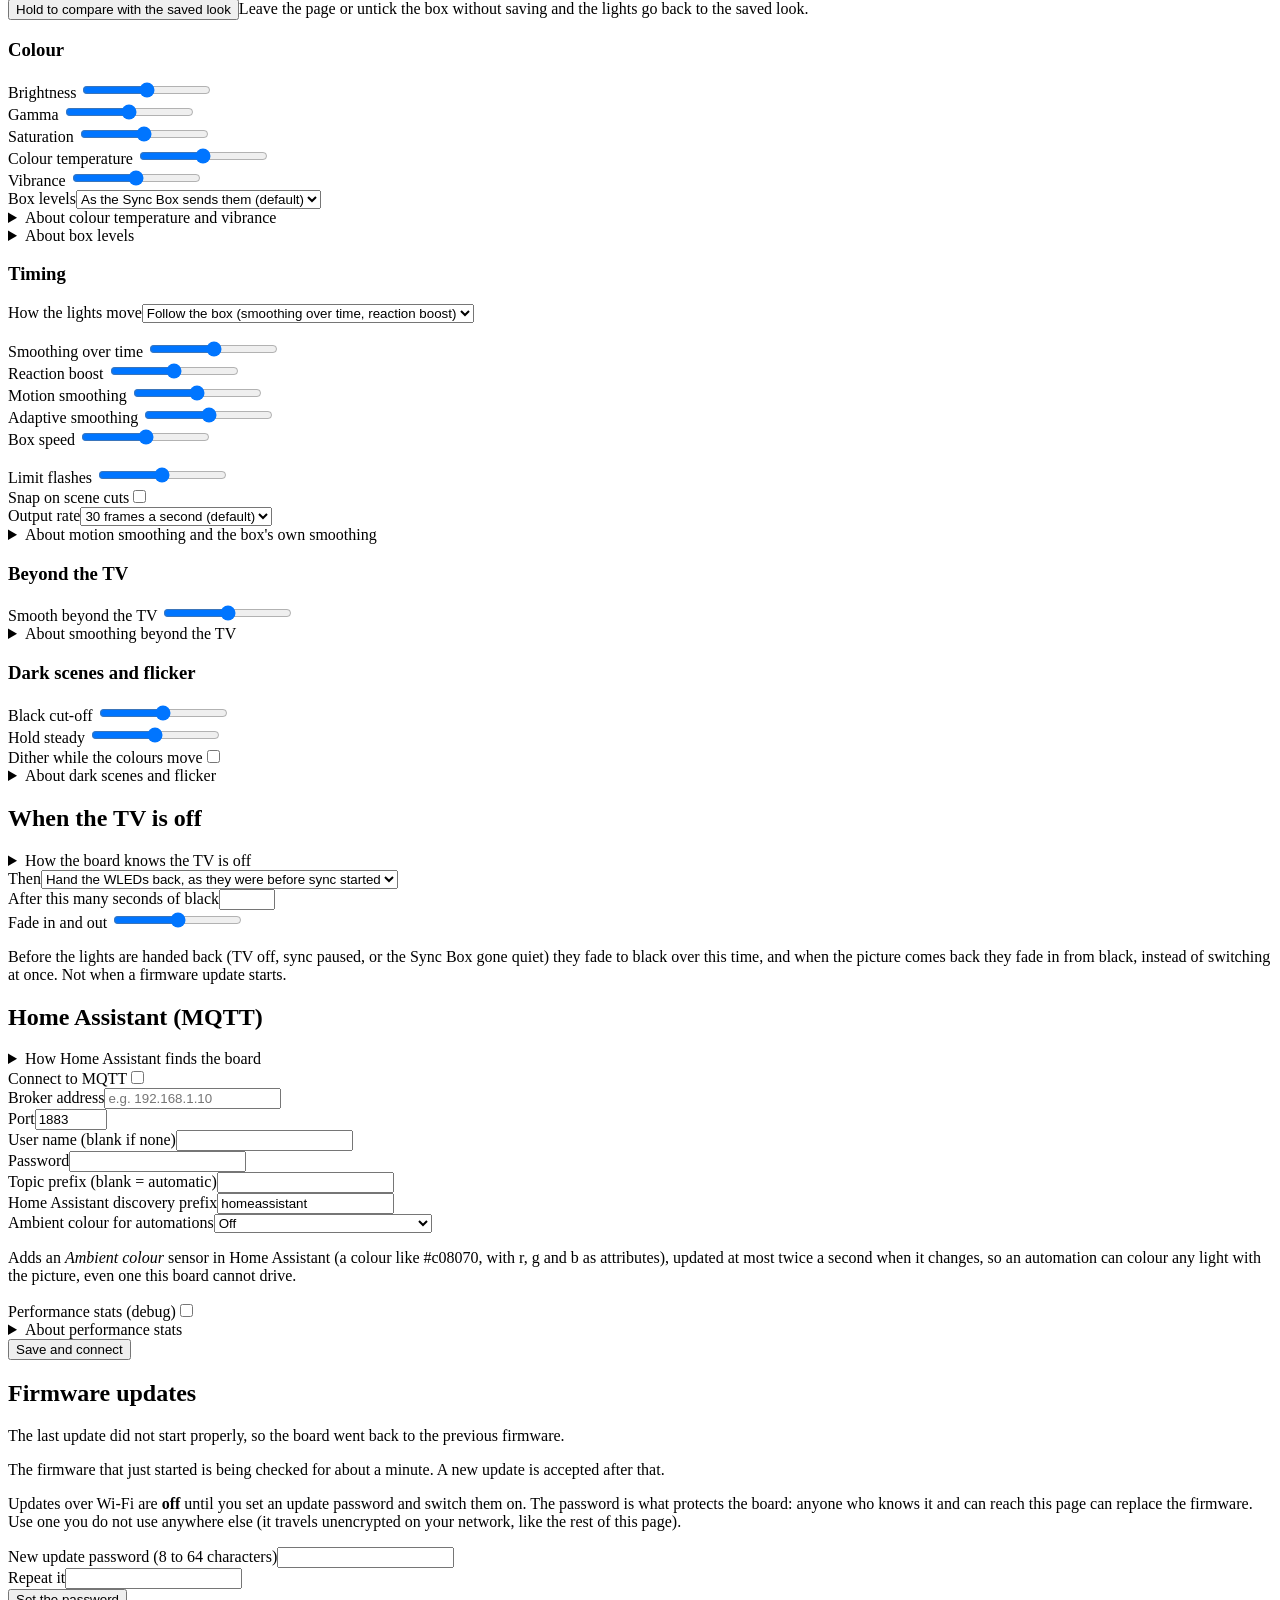
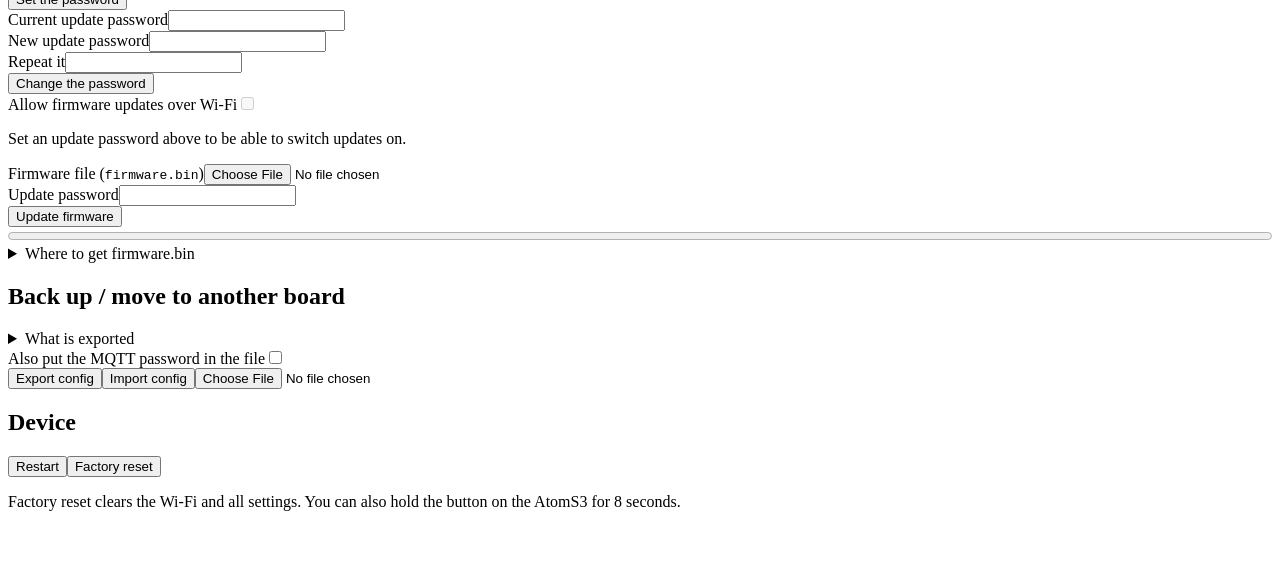
==== commit 121f601f: "F4: Limit flashes look.flashLimit (0 off .. 100): once per output tick each zone's brightest channel" ====
--- a/web/index.html
+++ b/web/index.html
@@ -264,11 +264,13 @@
   <div class="row" data-mode="adaptive"><label for="kAdp">Adaptive smoothing <span id="kAdpV"></span></label><input id="kAdp" type="range" min="0" max="100" step="5" data-live="1"></div>
   <div class="row"><label for="kBsp">Box speed <span id="kBspV"></span></label><input id="kBsp" type="range" min="10" max="100" step="5" data-live="1"></div>
   <p class="small mut" id="bspDet" aria-live="polite"></p>
+  <div class="row"><label for="kFlash">Limit flashes <span id="kFlashV"></span></label><input id="kFlash" type="range" min="0" max="100" step="5" data-live="1"></div>
   <div class="row"><label for="kSnap">Snap on scene cuts</label><input id="kSnap" type="checkbox" style="flex:0 0 auto" data-live="1"></div>
   <div class="row"><label for="kFps">Output rate</label><select id="kFps" data-live="1"><option value="30">30 frames a second (default)</option><option value="45">45 frames a second</option><option value="60">60 frames a second</option></select></div>
 <details class="help"><summary>About motion smoothing and the box's own smoothing</summary>
   <p class="small mut"><b>Motion smoothing</b> slides the lights from one Sync Box picture to the next instead of jumping, so movement looks continuous. The box sends a new picture only about every 100 ms; at 100 the lights run one picture behind (about 100 ms) so they always have the next one to slide towards, at lower values less. While it is on it replaces <i>Smoothing over time</i> and <i>Reaction boost</i>. 0 is off. It is smoothest at 100: below that it jumps part of the way to each new picture.</p>
   <p class="small mut"><b>Adaptive smoothing</b> smooths small changes and lets big ones through: a still or slowly drifting picture stays calm (no shimmer), while a cut or a flash reaches the lights as fast as with no smoothing. Higher is calmer; small changes then take longer (at 50 a change of 20 levels is half way after about 0.12 s). It replaces <i>Smoothing over time</i> while it is on; <i>Motion smoothing</i> wins when both are on. 0 is off.</p>
+  <p class="small mut"><b>Limit flashes</b>: no part of the lights may get brighter or darker faster than this, so explosions, strobes and lightning in a film do not flash the room (easier on the eyes, and for anyone sensitive to flashing light). The number is how long a change from black to full white must take at least (50 = half a second). It works on top of every timing setting, so it also slows cuts. 0 is off.</p>
   <p class="small mut"><b>Snap on scene cuts</b>: when half the picture or more jumps at once (a cut to another scene, a flash), the lights show the new picture straight away instead of smoothing into it, whatever the timing setting; smooth movement stays smooth. It works best with the box at Speed of Diffusion 100%: a slower box spreads a cut over several packets.</p>
   <p class="small mut"><b>Output rate</b> is how many frames a second go to the lights while they are moving (a still picture sends nothing new). A higher rate makes Motion smoothing and fades step more finely; it does not change how quick the smoothing is. A Govee light takes at most about 12 a second whatever you choose, and a WLED cannot show more than its own refresh rate.</p>
   <p class="small mut">The Sync Box smooths its own colours, which is most of the delay between the picture and the lights. In the box's app, <i>Speed of Diffusion</i> sets how far each packet moves towards the new picture (40% = 40% of the way, so a change takes about half a second to arrive). <b>The best fix is to set the box's speed to 100%</b>: it then sends the real picture at once. Set <b>Box speed</b> here to the same number as in the box's app. <b>Reaction boost</b> undoes the smoothing in software when the box is slower than 100%: 0 follows the box exactly, 100 rebuilds the picture it is aiming at (it does nothing at a box speed of 100). A lost packet at the wrong moment can make one frame overshoot, so around 60 is a good start. At high values fast flashes look sharper and a dark scene can flick to black a little early.</p>
@@ -425,6 +427,9 @@
     var adp=parseInt($('kAdp').value,10);
     if(adp>0&&mot>0)add('tip','Motion smoothing and Adaptive smoothing are both on; Motion smoothing is used. Set one of them to 0.');
     if($('kSnap').checked&&bsp<100&&boost===0)add('tip','Snap on scene cuts helps little while the box smooths (speed '+bsp+'%): it spreads a cut over several packets, so only the first part of it is snapped. Set Speed of Diffusion to 100% in the box app (and Box speed here to 100), or use Reaction boost.');
+    var flim=parseInt($('kFlash').value,10);
+    if(flim>0&&$('kSnap').checked)add('tip','Limit flashes also slows scene cuts, so Snap on scene cuts has little effect while it is on.');
+    if(flim>0&&boost>0&&mot===0)add('tip','Limit flashes works against Reaction boost (the boost makes changes quicker, the limit slower). Use one of them.');
     var fps=parseInt($('kFps').value,10);
     for(i=0;i<cfg.targets.length;i++){var ti=tinfo(i);if(ti&&ti.enabled&&ti.kind!=='govee'&&seenFps[i]>0&&seenFps[i]<fps-2)add('tip',ti.name+': its WLED refreshes about '+seenFps[i]+' times a second, below the Output rate of '+fps+', so it cannot show every frame. Lower the Output rate, or raise the Target refresh rate in WLED (Config > LED Preferences) if the strip allows it.');}
     var ts=[];for(i=0;i<cfg.targets.length;i++)ts.push(tinfo(i));
@@ -823,7 +828,7 @@
     $('tvFirst').value=L.spanFirst>=0?L.spanFirst+W.start:'';$('tvLast').value=L.spanLast>=0?L.spanLast+W.start:'';
     $('lCorner').value=L.corner;$('lDir').value=L.ccw?1:0;for(var i=0;i<4;i++)$('lS'+i).value=L.sides[i]>0?L.sides[i]:'';$('lShift').value=L.shift;
     var TV=(c.relay&&c.relay.tvOff)||{};$('tvMode').value=TV.mode||'handback';$('tvSecs').value=TV.seconds||15;
-    $('kBri').value=c.look.brightness;$('kGam').value=c.look.gamma;$('kSat').value=c.look.saturation;$('kSmo').value=c.look.smoothing;$('kOut').value=c.look.smoothOut==null?100:c.look.smoothOut;$('kBoost').value=Math.round(100*(c.look.boost||0));$('kMot').value=c.look.motion==null?0:c.look.motion;$('kBsp').value=c.look.boxSpeed==null?40:c.look.boxSpeed;$('kBcut').value=c.look.blackCut||0;$('kDead').value=c.look.deadband||0;$('kDith').checked=!!c.look.dither;$('kFps').value=String(c.look.fps||30);$('kAdp').value=c.look.adaptive||0;$('kSnap').checked=!!c.look.snapCuts;$('kFade').value=c.look.fadeMs||0;$('kLvl').value=c.look.levels||'sent';$('kTmp').value=c.look.temperature||0;$('kVib').value=c.look.vibrance||0;
+    $('kBri').value=c.look.brightness;$('kGam').value=c.look.gamma;$('kSat').value=c.look.saturation;$('kSmo').value=c.look.smoothing;$('kOut').value=c.look.smoothOut==null?100:c.look.smoothOut;$('kBoost').value=Math.round(100*(c.look.boost||0));$('kMot').value=c.look.motion==null?0:c.look.motion;$('kBsp').value=c.look.boxSpeed==null?40:c.look.boxSpeed;$('kBcut').value=c.look.blackCut||0;$('kDead').value=c.look.deadband||0;$('kDith').checked=!!c.look.dither;$('kFps').value=String(c.look.fps||30);$('kAdp').value=c.look.adaptive||0;$('kSnap').checked=!!c.look.snapCuts;$('kFade').value=c.look.fadeMs||0;$('kLvl').value=c.look.levels||'sent';$('kFlash').value=c.look.flashLimit||0;$('kTmp').value=c.look.temperature||0;$('kVib').value=c.look.vibrance||0;
     $('lPlace').querySelector('option[value=table]').disabled=!L.hasTable;
     var n=$('layNote');n.classList.toggle('hidden',!L.hasTable);n.textContent=L.hasTable?'A phone-calibrated layout is stored ('+W.count+' LEDs); choose "Use what the phone calibration measured" to use it.':'';
     var M=c.mqtt||{};$('mqOn').checked=!!M.enabled;$('mqHost').value=M.host||'';$('mqPort').value=M.port||1883;$('mqUser').value=M.user||'';$('mqPass').value='';
@@ -831,7 +836,7 @@
     usage=list.map(function(t){return t.usage||[];});
     applyKind();vals();labels();info();setDirty(false);drawMap();advice();snapshotSaved();
   }
-  function vals(){$('tTrimV').textContent='('+Math.round(100*parseFloat($('tTrim').value))+'%)';var sh=parseInt($('tSharp').value,10);$('tSharpV').textContent='('+(sh<=0?'smooth':(sh>=100?'sharp':sh+'%'))+')';$('tSatV').textContent='('+Math.round(100*parseFloat($('tSat').value))+'%)';['Bri','Gam','Sat','Smo'].forEach(function(k){$('k'+k+'V').textContent='('+parseFloat($('k'+k).value).toFixed(2)+')';});$('kOutV').textContent='('+parseInt($('kOut').value,10)+'%)';$('kMotV').textContent='('+(parseInt($('kMot').value,10)<=0?'off':parseInt($('kMot').value,10)+'%')+')';$('kBcutV').textContent='('+(parseInt($('kBcut').value,10)<=0?'off':parseInt($('kBcut').value,10)+' levels')+')';$('kDeadV').textContent='('+(parseFloat($('kDead').value)<=0?'off':parseFloat($('kDead').value)+' levels')+')';$('kBspV').textContent='('+parseInt($('kBsp').value,10)+'%'+(parseInt($('kBsp').value,10)>=100?', the box does not smooth':'')+')';$('tBlurV').textContent='('+(parseInt($('tBlur').value,10)<=0?'off':parseInt($('tBlur').value,10)+(isGovee()?' segments':' LEDs'))+')';$('kBoostV').textContent='('+parseInt($('kBoost').value,10)+'%)';showMode();ariaValues();var tp=parseInt($('kTmp').value,10),vb=parseInt($('kVib').value,10);$('kTmpV').textContent='('+(tp===0?'neutral':(tp<0?'warmer':'cooler')+', '+Math.round(6500*Math.pow(2,tp/100)/50)*50+' K')+')';$('kVibV').textContent='('+(vb===0?'off':(vb>0?'+':'')+vb+'%')+')';['R','G','B'].forEach(function(c){var e=$('tW'+c);if(e)$('tW'+c+'V').textContent='('+e.value+'%)';});var fm=parseInt($('kFade').value,10);$('kFadeV').textContent='('+(fm<=0?'off':(fm/1000).toFixed(1)+' s')+')';var ad=parseInt($('kAdp').value,10);$('kAdpV').textContent='('+(ad<=0?'off':ad<35?ad+', quick':(ad<70?ad+', calm':ad+', very calm'))+')';}
+  function vals(){$('tTrimV').textContent='('+Math.round(100*parseFloat($('tTrim').value))+'%)';var sh=parseInt($('tSharp').value,10);$('tSharpV').textContent='('+(sh<=0?'smooth':(sh>=100?'sharp':sh+'%'))+')';$('tSatV').textContent='('+Math.round(100*parseFloat($('tSat').value))+'%)';['Bri','Gam','Sat','Smo'].forEach(function(k){$('k'+k+'V').textContent='('+parseFloat($('k'+k).value).toFixed(2)+')';});$('kOutV').textContent='('+parseInt($('kOut').value,10)+'%)';$('kMotV').textContent='('+(parseInt($('kMot').value,10)<=0?'off':parseInt($('kMot').value,10)+'%')+')';$('kBcutV').textContent='('+(parseInt($('kBcut').value,10)<=0?'off':parseInt($('kBcut').value,10)+' levels')+')';$('kDeadV').textContent='('+(parseFloat($('kDead').value)<=0?'off':parseFloat($('kDead').value)+' levels')+')';$('kBspV').textContent='('+parseInt($('kBsp').value,10)+'%'+(parseInt($('kBsp').value,10)>=100?', the box does not smooth':'')+')';$('tBlurV').textContent='('+(parseInt($('tBlur').value,10)<=0?'off':parseInt($('tBlur').value,10)+(isGovee()?' segments':' LEDs'))+')';$('kBoostV').textContent='('+parseInt($('kBoost').value,10)+'%)';showMode();ariaValues();var fl=parseInt($('kFlash').value,10);$('kFlashV').textContent='('+(fl<=0?'off':'black to white in '+(fl/100).toFixed(2).replace(/0$/,'')+' s')+')';var tp=parseInt($('kTmp').value,10),vb=parseInt($('kVib').value,10);$('kTmpV').textContent='('+(tp===0?'neutral':(tp<0?'warmer':'cooler')+', '+Math.round(6500*Math.pow(2,tp/100)/50)*50+' K')+')';$('kVibV').textContent='('+(vb===0?'off':(vb>0?'+':'')+vb+'%')+')';['R','G','B'].forEach(function(c){var e=$('tW'+c);if(e)$('tW'+c+'V').textContent='('+e.value+'%)';});var fm=parseInt($('kFade').value,10);$('kFadeV').textContent='('+(fm<=0?'off':(fm/1000).toFixed(1)+' s')+')';var ad=parseInt($('kAdp').value,10);$('kAdpV').textContent='('+(ad<=0?'off':ad<35?ad+', quick':(ad<70?ad+', calm':ad+', very calm'))+')';}
   /* Timing mode (L4): one picker instead of four sliders that interact. The mode is worked out from the values (Motion smoothing above 0 wins, then Adaptive), so the
      settings need no new field; picking a mode sets the values, and only that mode's sliders are shown. */
   var MODE_NOTE={follow:'The lights follow each picture from the Sync Box, eased by Smoothing over time; Reaction boost undoes the smoothing of the box itself when it is slower than 100%.',
@@ -871,7 +876,7 @@
     return {target:sel,name:$('tName').value.trim(),kind:$('tKind').value,enabled:$('tOn').checked,trim:parseFloat($('tTrim').value),sharp:num('tSharp',0),sat:parseFloat($('tSat').value),white:[num('tWR',100)/100,num('tWG',100)/100,num('tWB',100)/100],vivid:$('tVivid').checked,darkOutside:$('tDark').checked,blur:num('tBlur',0),wled:{host:$('wHost').value.trim(),start:num('wStart',0),count:num('wCount',0),turnOn:$('wOn').checked,restore:$('wRestore').checked,brightness:num('wBri',-1)},
       layout:lay,
       relay:{tvOff:{mode:$('tvMode').value,seconds:num('tvSecs',15)}},
-      look:{brightness:parseFloat($('kBri').value),gamma:parseFloat($('kGam').value),saturation:parseFloat($('kSat').value),smoothing:parseFloat($('kSmo').value),boost:parseInt($('kBoost').value,10)/100,motion:parseInt($('kMot').value,10),boxSpeed:parseInt($('kBsp').value,10),blackCut:parseInt($('kBcut').value,10),deadband:parseFloat($('kDead').value),dither:$('kDith').checked,smoothOut:parseInt($('kOut').value,10),fps:parseInt($('kFps').value,10),adaptive:parseInt($('kAdp').value,10),snapCuts:$('kSnap').checked,fadeMs:parseInt($('kFade').value,10),levels:$('kLvl').value,temperature:parseInt($('kTmp').value,10),vibrance:parseInt($('kVib').value,10)}};
+      look:{brightness:parseFloat($('kBri').value),gamma:parseFloat($('kGam').value),saturation:parseFloat($('kSat').value),smoothing:parseFloat($('kSmo').value),boost:parseInt($('kBoost').value,10)/100,motion:parseInt($('kMot').value,10),boxSpeed:parseInt($('kBsp').value,10),blackCut:parseInt($('kBcut').value,10),deadband:parseFloat($('kDead').value),dither:$('kDith').checked,smoothOut:parseInt($('kOut').value,10),fps:parseInt($('kFps').value,10),adaptive:parseInt($('kAdp').value,10),snapCuts:$('kSnap').checked,fadeMs:parseInt($('kFade').value,10),levels:$('kLvl').value,temperature:parseInt($('kTmp').value,10),vibrance:parseInt($('kVib').value,10),flashLimit:parseInt($('kFlash').value,10)}};
   }
   async function load(){try{setCfg(await j('/api/config'));}catch(e){}refreshOta();}
 
@@ -946,7 +951,7 @@
   ['input','change'].forEach(function(ev){document.addEventListener(ev,function(){try{advice();}catch(e){}});});          // the settings check follows every field, not only the live-preview ones
 
   /* ---------------------------------------------------- presets (L2) and comparing with the saved look (L3) */
-  var LOOK_DEFAULTS={kTmp:0,kVib:0,kLvl:'sent',kBri:1,kGam:1,kSat:1,kSmo:0.5,kBoost:0,kMot:0,kAdp:0,kSnap:false,kFps:'30',kOut:100,kBcut:0,kDead:0,kDith:false,kFade:0};
+  var LOOK_DEFAULTS={kFlash:0,kTmp:0,kVib:0,kLvl:'sent',kBri:1,kGam:1,kSat:1,kSmo:0.5,kBoost:0,kMot:0,kAdp:0,kSnap:false,kFps:'30',kOut:100,kBcut:0,kDead:0,kDith:false,kFade:0};
   /* From the measurements in docs/LATENCY.md (tools/smoothness.py). Box speed is never set by a preset: it has to match the box. */
   var PRESETS={quick:{kMot:0,kAdp:0,kSmo:0.2,kSnap:true,kFps:'30',kBcut:0,kDead:0,kDith:false},
     smooth:{kMot:100,kAdp:0,kSmo:0,kBoost:0,kSnap:true,kFps:'60',kBcut:0,kDead:0,kDith:false},
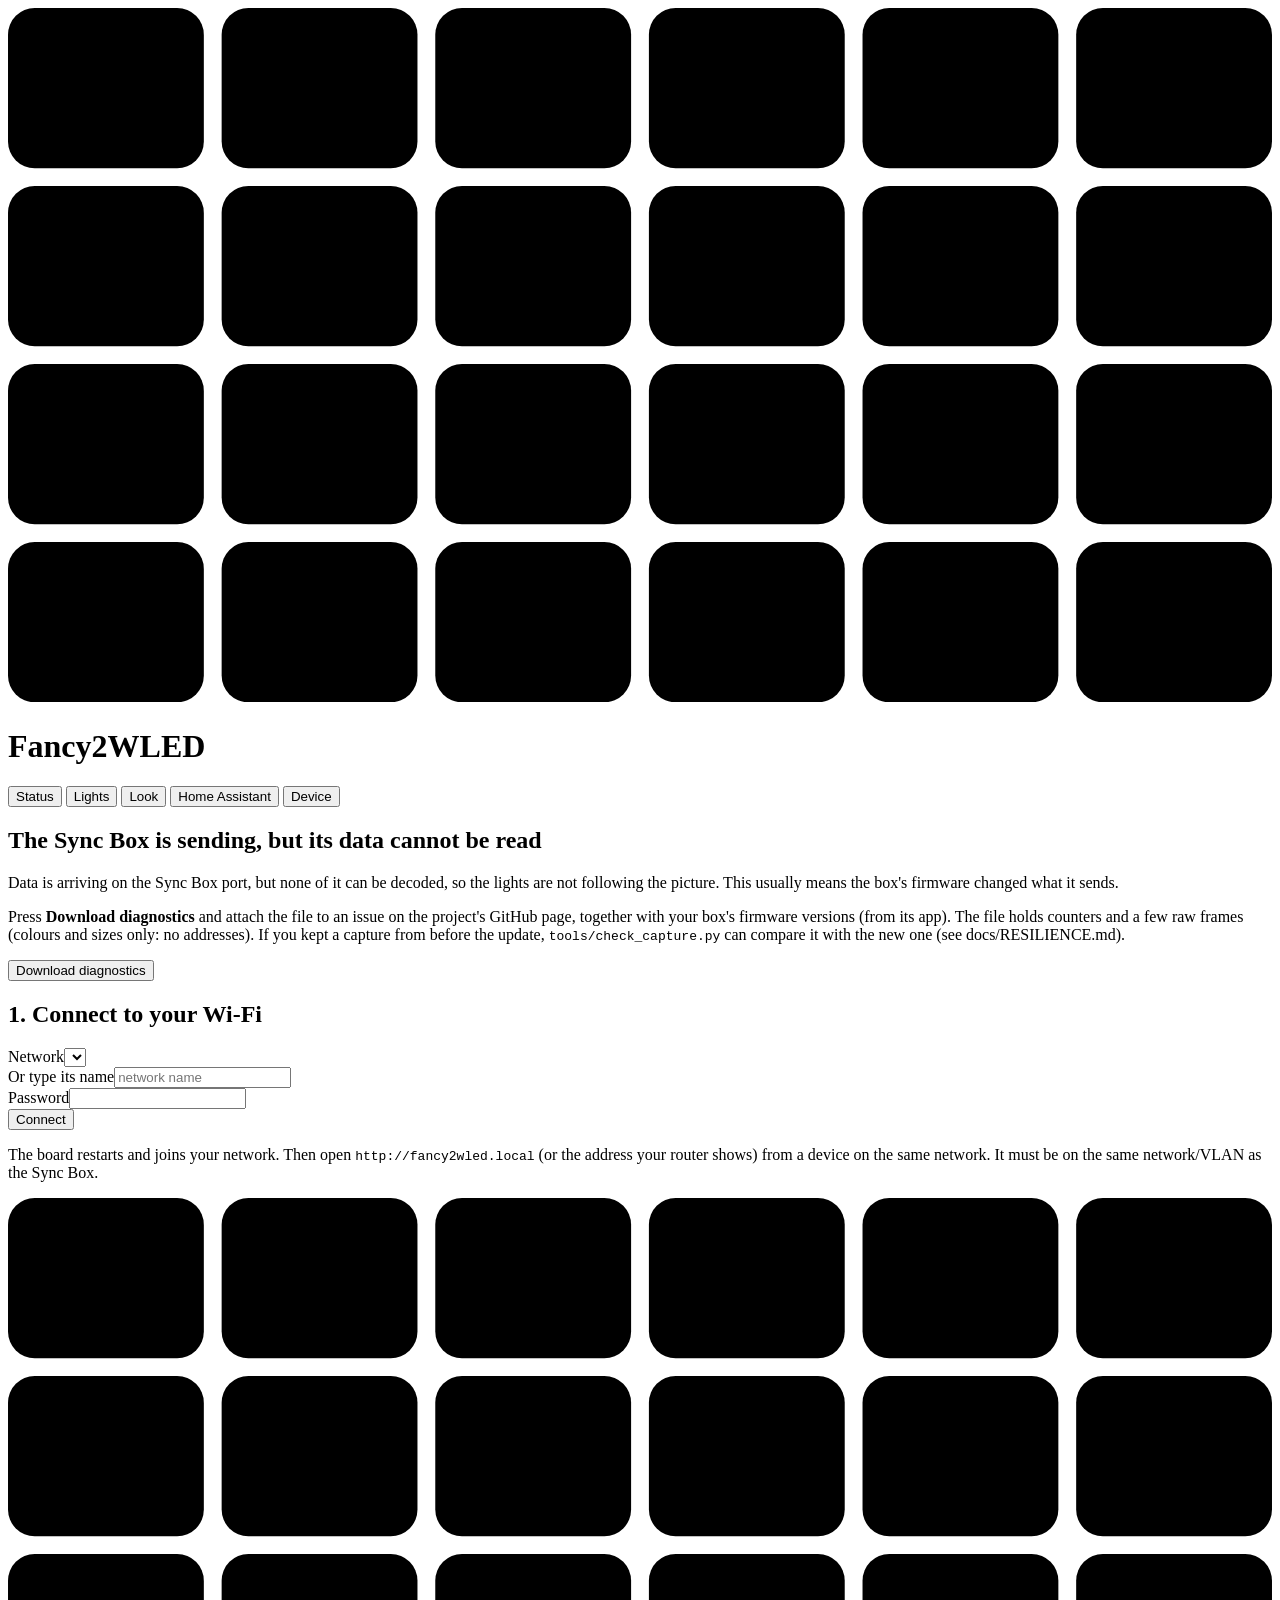
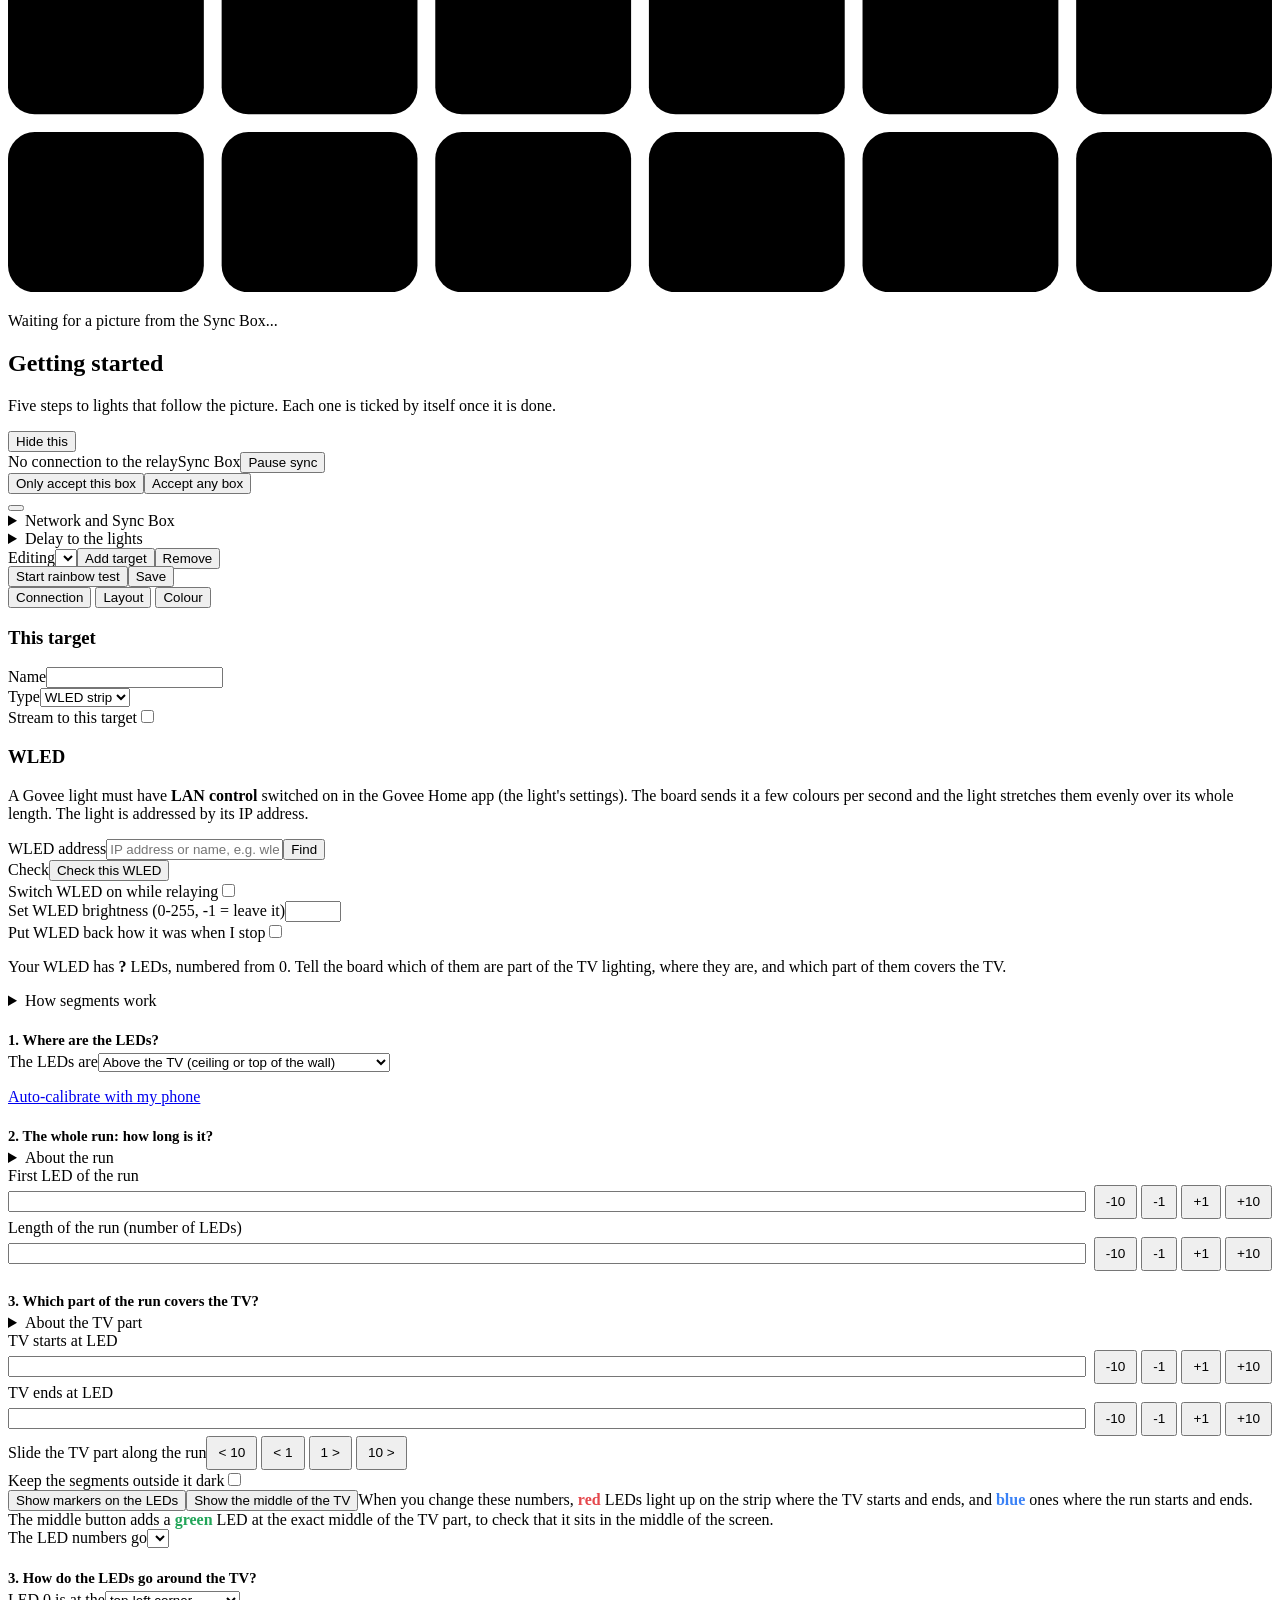
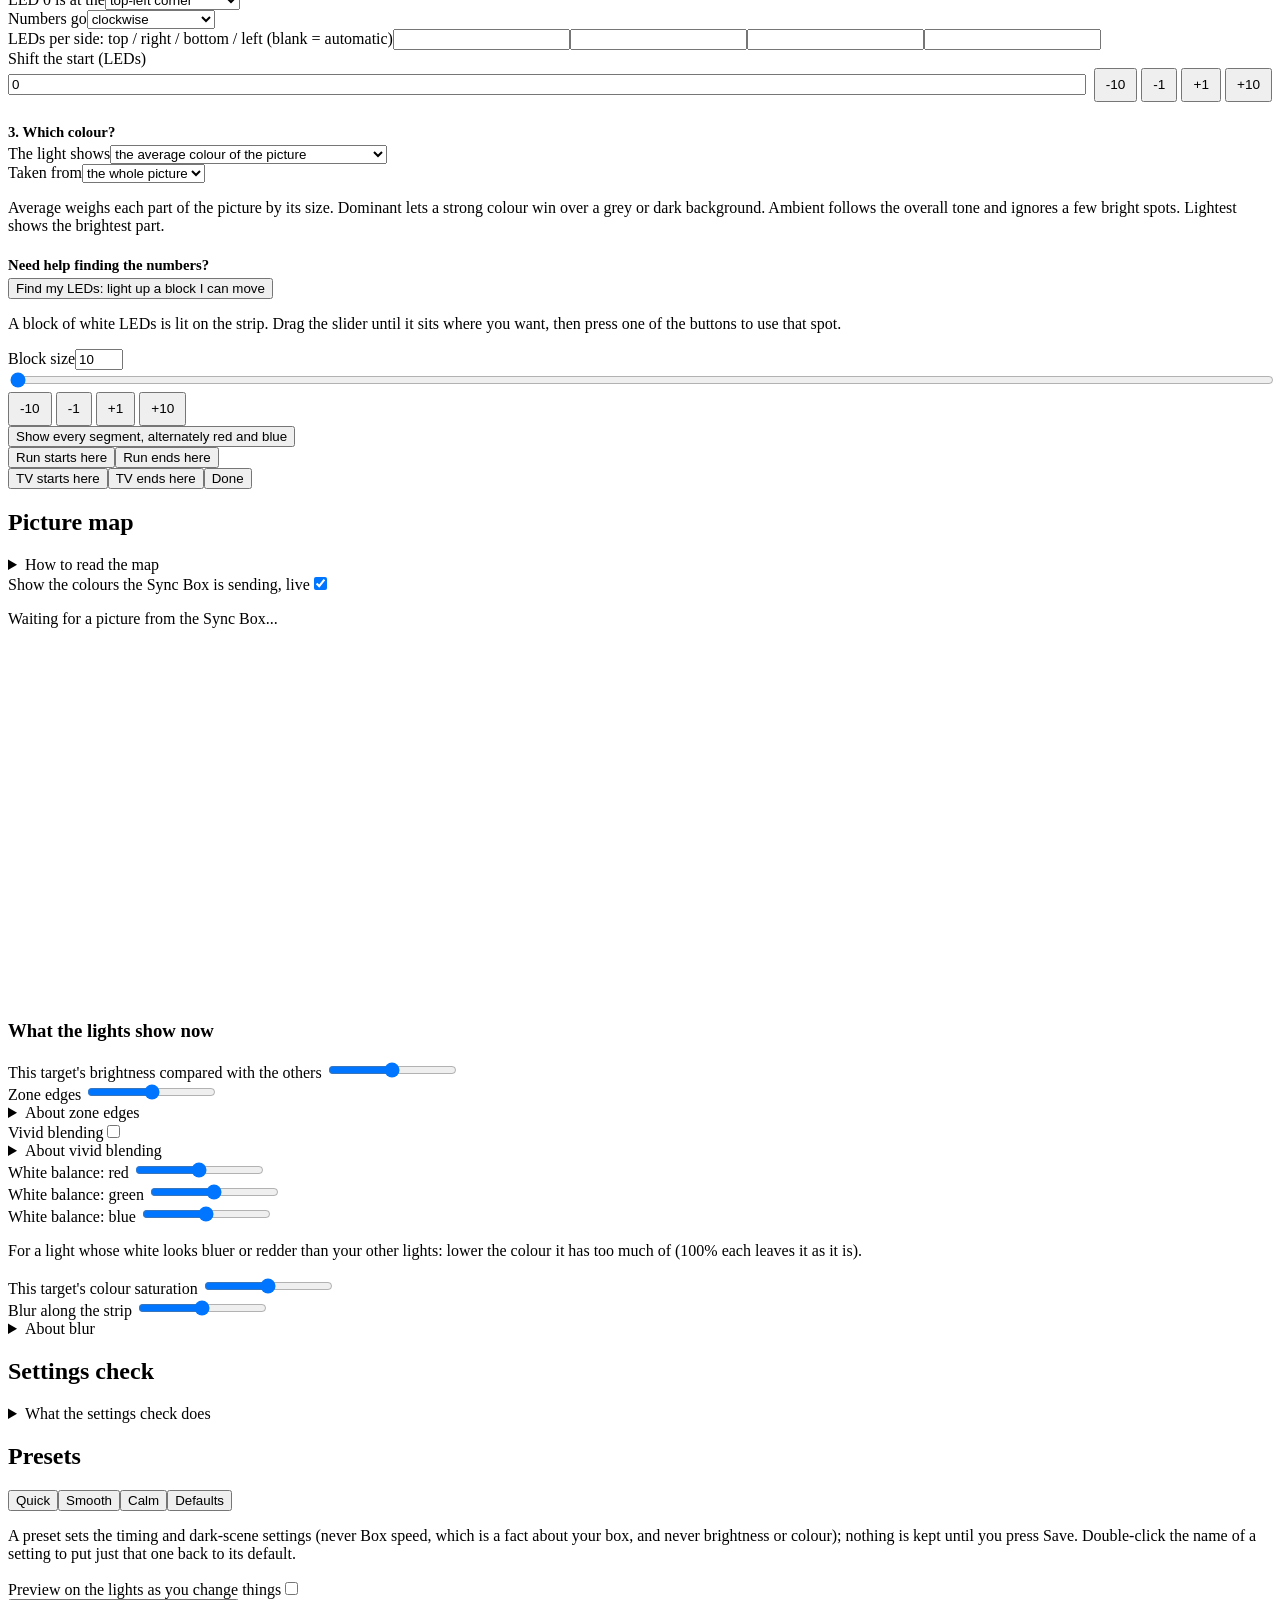
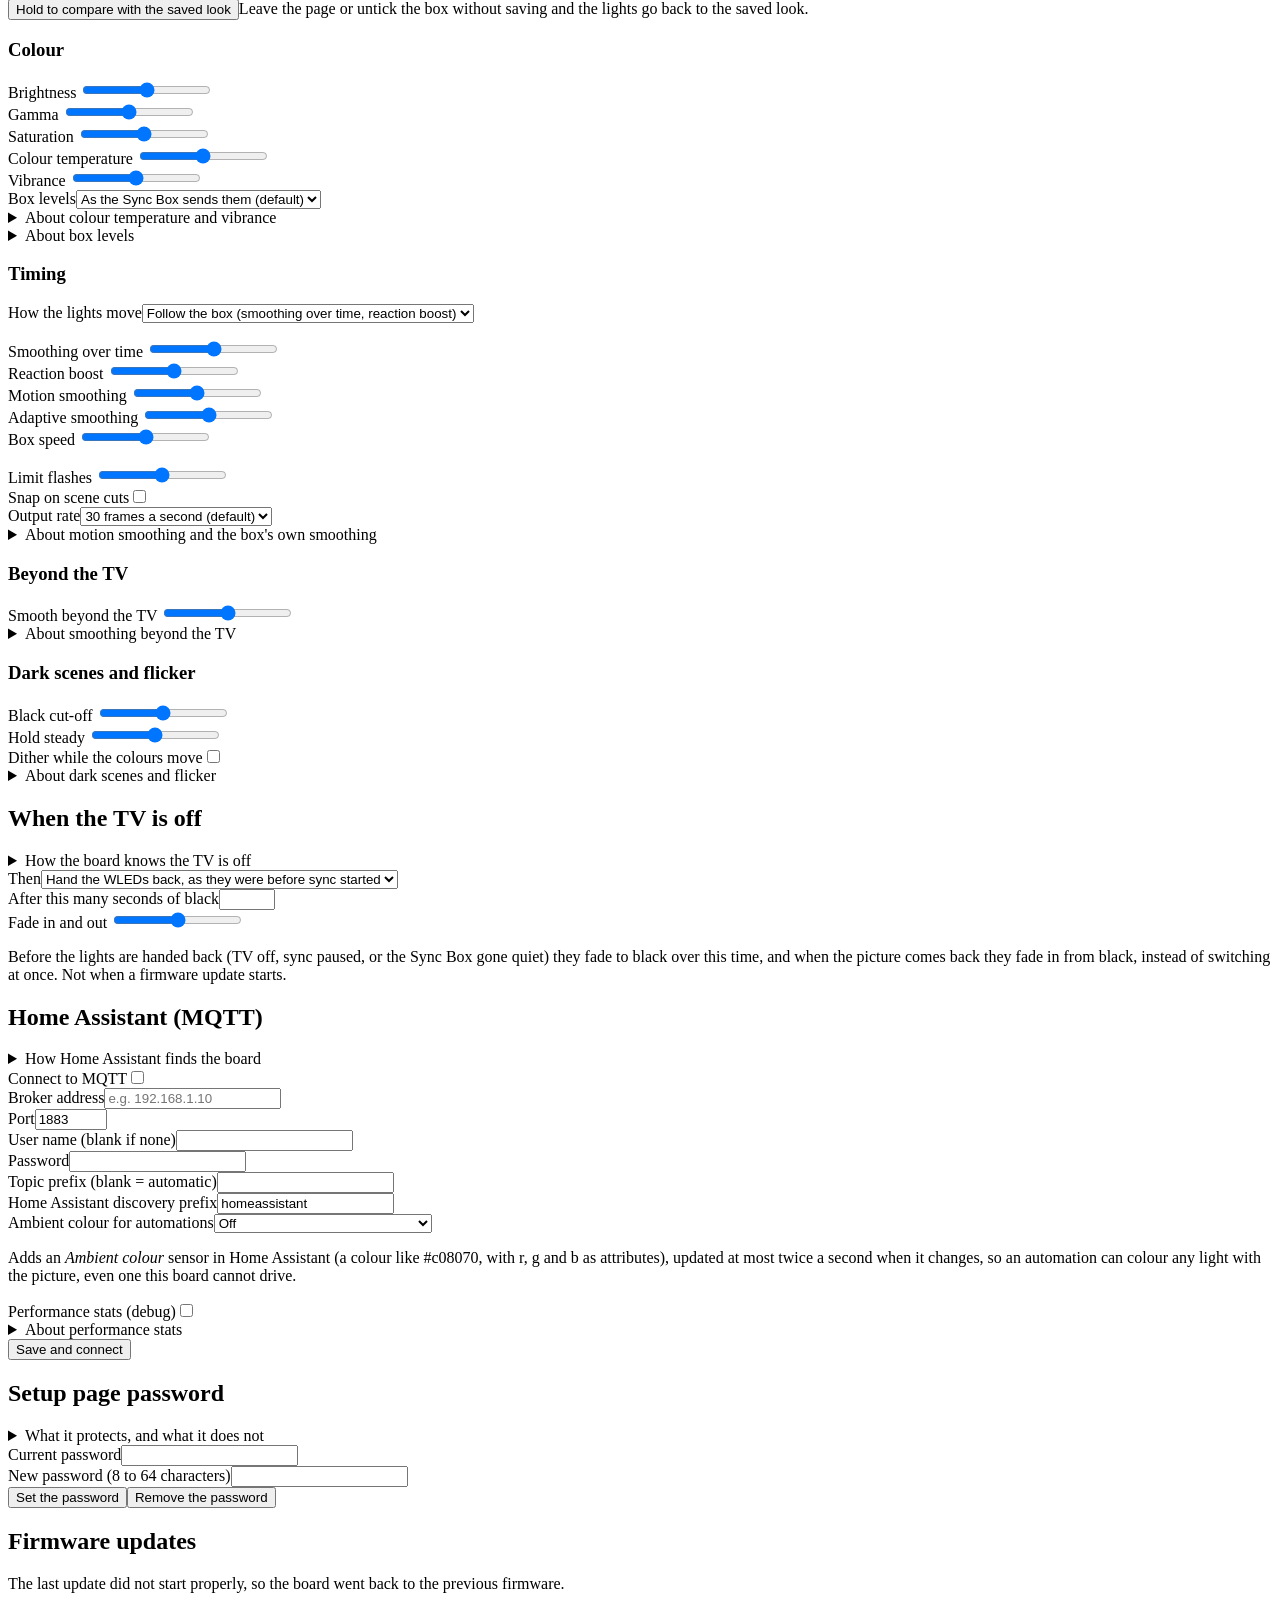
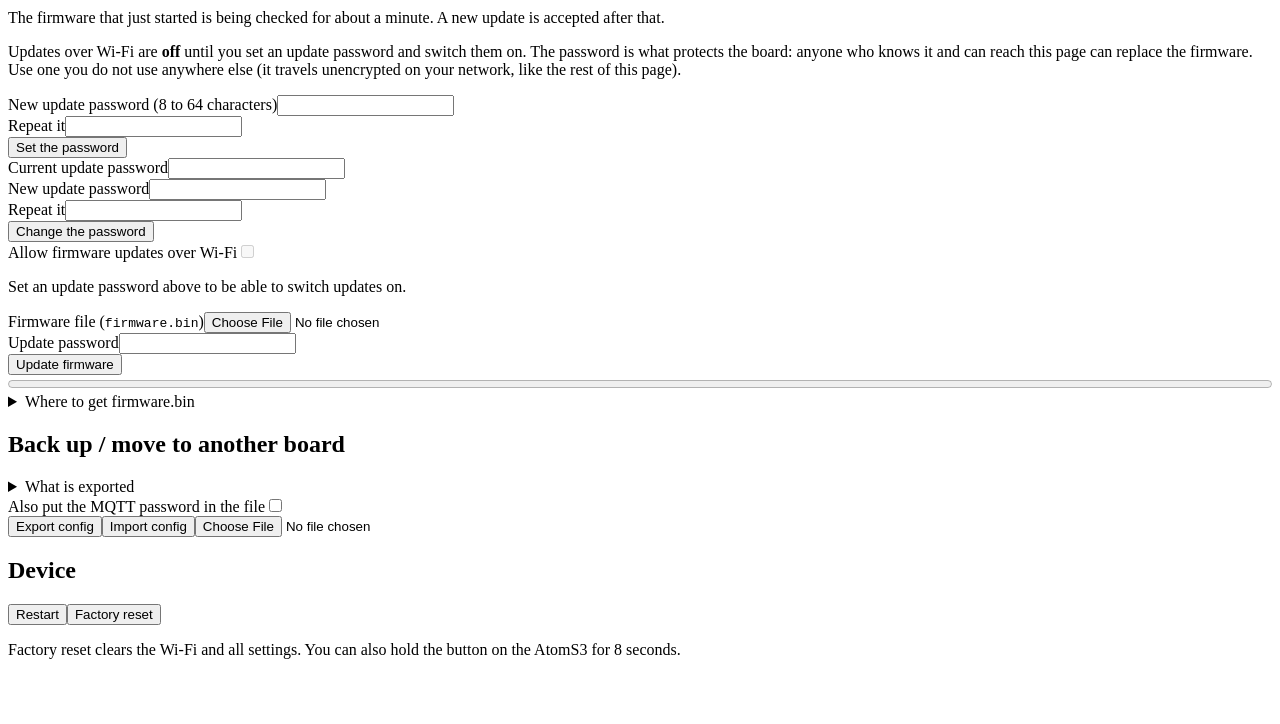
==== commit c81e23ac: "N4: an optional password for the setup page Device > Setup page password (off by default). When set," ====
--- a/web/index.html
+++ b/web/index.html
@@ -333,6 +333,16 @@
 </div></div>
 <div class="pane" id="pane-device" data-pane="device" role="tabpanel" aria-labelledby="tabDevice"><div class="cols">
 <div>
+<div class="card" id="pwCard">
+  <h2>Setup page password</h2>
+  <p class="small" id="pwState"></p>
+<details class="help"><summary>What it protects, and what it does not</summary>
+  <p class="small mut">With a password, every change on this page (settings, import, tests, restart, factory reset) asks for it once per browser tab; looking at the page does not. It keeps other people and devices on your network from changing the lights. It travels in plain HTTP like everything else here, so someone who can read your network traffic could see it: never expose the board to the internet (see SECURITY.md). Forgot it? Hold the board's button for 8 seconds (a factory reset clears it, with every other setting).</p>
+</details>
+  <div class="row hidden" id="pwCurRow"><label for="pwCur">Current password</label><input id="pwCur" type="password" autocomplete="current-password"></div>
+  <div class="row"><label for="pwNew">New password (8 to 64 characters)</label><input id="pwNew" type="password" autocomplete="new-password"></div>
+  <div class="row"><button id="pwSet">Set the password</button><button id="pwDel" class="bad hidden">Remove the password</button><span id="pwMsg" class="small"></span></div>
+</div>
 <div class="card" id="otaCard">
   <h2>Firmware updates</h2>
   <p class="small mut" id="otaVer"></p>
@@ -392,9 +402,20 @@
 <script>
 (function(){
   var $=function(i){return document.getElementById(i);}, cfg=null, sel=0, testing=false, finder=false, timer=null, totalLeds=0, dirty=false, finderBeat=null;
-  async function j(path,body){
-    var opt=body===undefined?{}:{method:'POST',headers:{'Content-Type':'application/json'},body:JSON.stringify(body)};
+  /* The optional page password (N4): kept for this browser tab only, sent with every change, asked for when the board says one is needed. */
+  function pw(){try{return sessionStorage.getItem('fwbPw')||'';}catch(e){return '';}}
+  function askPw(text){
+    return new Promise(function(res){
+      var dl=$('pwDlg');$('pwTxt').textContent=text;$('pwIn').value='';
+      dl.onclose=function(){var v=dl.returnValue==='ok'?$('pwIn').value:'';if(v){try{sessionStorage.setItem('fwbPw',v);}catch(e){}}res(v);};
+      if(dl.showModal)dl.showModal();else{var v=window.prompt(text)||'';if(v){try{sessionStorage.setItem('fwbPw',v);}catch(e){}}res(v);}
+    });
+  }
+  async function j(path,body,again){
+    var h={'Content-Type':'application/json'};if(pw())h['X-Fwb-Password']=pw();
+    var opt=body===undefined?{}:{method:'POST',headers:h,body:JSON.stringify(body)};
     var r=await fetch(path,opt),t=await r.text(),d={};try{d=JSON.parse(t);}catch(e){}
+    if(r.status===401&&d.auth&&!again){try{sessionStorage.removeItem('fwbPw');}catch(e){}if(await askPw(d.error||'This setup page has a password.'))return j(path,body,true);}
     if(!r.ok)throw new Error(d.error||('HTTP '+r.status));return d;
   }
   function pill(id,cls,txt){var e=$(id);e.className='pill '+cls;e.textContent=txt;}
@@ -834,7 +855,7 @@
     var M=c.mqtt||{};$('mqOn').checked=!!M.enabled;$('mqHost').value=M.host||'';$('mqPort').value=M.port||1883;$('mqUser').value=M.user||'';$('mqPass').value='';
     $('mqPass').placeholder=M.passSet?'(unchanged)':'';$('mqBase').value=M.base||'';$('mqDisc').value=M.discovery||'homeassistant';$('mqPerf').checked=!!M.perf;$('mqAmb').value=M.ambient||'off';
     usage=list.map(function(t){return t.usage||[];});
-    applyKind();vals();labels();info();setDirty(false);drawMap();advice();snapshotSaved();
+    applyKind();vals();labels();info();setDirty(false);drawMap();advice();snapshotSaved();pwCard(c);
   }
   function vals(){$('tTrimV').textContent='('+Math.round(100*parseFloat($('tTrim').value))+'%)';var sh=parseInt($('tSharp').value,10);$('tSharpV').textContent='('+(sh<=0?'smooth':(sh>=100?'sharp':sh+'%'))+')';$('tSatV').textContent='('+Math.round(100*parseFloat($('tSat').value))+'%)';['Bri','Gam','Sat','Smo'].forEach(function(k){$('k'+k+'V').textContent='('+parseFloat($('k'+k).value).toFixed(2)+')';});$('kOutV').textContent='('+parseInt($('kOut').value,10)+'%)';$('kMotV').textContent='('+(parseInt($('kMot').value,10)<=0?'off':parseInt($('kMot').value,10)+'%')+')';$('kBcutV').textContent='('+(parseInt($('kBcut').value,10)<=0?'off':parseInt($('kBcut').value,10)+' levels')+')';$('kDeadV').textContent='('+(parseFloat($('kDead').value)<=0?'off':parseFloat($('kDead').value)+' levels')+')';$('kBspV').textContent='('+parseInt($('kBsp').value,10)+'%'+(parseInt($('kBsp').value,10)>=100?', the box does not smooth':'')+')';$('tBlurV').textContent='('+(parseInt($('tBlur').value,10)<=0?'off':parseInt($('tBlur').value,10)+(isGovee()?' segments':' LEDs'))+')';$('kBoostV').textContent='('+parseInt($('kBoost').value,10)+'%)';showMode();ariaValues();var fl=parseInt($('kFlash').value,10);$('kFlashV').textContent='('+(fl<=0?'off':'black to white in '+(fl/100).toFixed(2).replace(/0$/,'')+' s')+')';var tp=parseInt($('kTmp').value,10),vb=parseInt($('kVib').value,10);$('kTmpV').textContent='('+(tp===0?'neutral':(tp<0?'warmer':'cooler')+', '+Math.round(6500*Math.pow(2,tp/100)/50)*50+' K')+')';$('kVibV').textContent='('+(vb===0?'off':(vb>0?'+':'')+vb+'%')+')';['R','G','B'].forEach(function(c){var e=$('tW'+c);if(e)$('tW'+c+'V').textContent='('+e.value+'%)';});var fm=parseInt($('kFade').value,10);$('kFadeV').textContent='('+(fm<=0?'off':(fm/1000).toFixed(1)+' s')+')';var ad=parseInt($('kAdp').value,10);$('kAdpV').textContent='('+(ad<=0?'off':ad<35?ad+', quick':(ad<70?ad+', calm':ad+', very calm'))+')';}
   /* Timing mode (L4): one picker instead of four sliders that interact. The mode is worked out from the values (Motion smoothing above 0 wins, then Adaptive), so the
@@ -879,6 +900,24 @@
       look:{brightness:parseFloat($('kBri').value),gamma:parseFloat($('kGam').value),saturation:parseFloat($('kSat').value),smoothing:parseFloat($('kSmo').value),boost:parseInt($('kBoost').value,10)/100,motion:parseInt($('kMot').value,10),boxSpeed:parseInt($('kBsp').value,10),blackCut:parseInt($('kBcut').value,10),deadband:parseFloat($('kDead').value),dither:$('kDith').checked,smoothOut:parseInt($('kOut').value,10),fps:parseInt($('kFps').value,10),adaptive:parseInt($('kAdp').value,10),snapCuts:$('kSnap').checked,fadeMs:parseInt($('kFade').value,10),levels:$('kLvl').value,temperature:parseInt($('kTmp').value,10),vibrance:parseInt($('kVib').value,10),flashLimit:parseInt($('kFlash').value,10)}};
   }
   async function load(){try{setCfg(await j('/api/config'));}catch(e){}refreshOta();}
+
+  /* ---------------------------------------------------- the setup page password (N4) */
+  function pwCard(c){
+    var on=!!(c.security&&c.security.pagePass);
+    $('pwState').textContent=on?'Changes on this page need the password.':'No password: anyone on your network can change the settings here.';
+    show('pwCurRow',on);show('pwDel',on);$('pwSet').textContent=on?'Change the password':'Set the password';
+  }
+  async function pwSend(next){
+    var r=await fetch('/api/pagepass',{method:'POST',headers:{'Content-Type':'application/json'},body:JSON.stringify({current:$('pwCur').value,password:next})}),d={};
+    try{d=JSON.parse(await r.text());}catch(e){}
+    if(!r.ok){$('pwMsg').innerHTML='<span class="err">'+esc(d.error||('HTTP '+r.status))+'</span>';return;}
+    try{if(next)sessionStorage.setItem('fwbPw',next);else sessionStorage.removeItem('fwbPw');}catch(e){}
+    $('pwCur').value='';$('pwNew').value='';
+    $('pwMsg').innerHTML='<span class="ok">'+(next?'Saved. This tab knows it already.':'Removed.')+'</span>';
+    load();
+  }
+  $('pwSet').onclick=function(){var v=$('pwNew').value;if(v.length<8||v.length>64){$('pwMsg').innerHTML='<span class="err">Use 8 to 64 characters.</span>';return;}pwSend(v);};
+  $('pwDel').onclick=function(){pwSend('');};
 
   /* ---------------------------------------------------- firmware updates */
   function otaMsg(h){$('otaMsg').innerHTML=h;}
@@ -989,7 +1028,7 @@
   ['pointerup','pointerleave','pointercancel','blur'].forEach(function(ev){$('cmp').addEventListener(ev,cmpOff);});
   $('cmp').addEventListener('keydown',function(e){if(e.key===' '||e.key==='Enter')cmpOn(e);});
   $('cmp').addEventListener('keyup',function(e){if(e.key===' '||e.key==='Enter')cmpOff();});
-  window.addEventListener('beforeunload',function(){if($('kTry').checked&&dirty&&navigator.sendBeacon)navigator.sendBeacon('/api/config',new Blob(['{"revert":true}'],{type:'application/json'}));});
+  window.addEventListener('beforeunload',function(){if($('kTry').checked&&dirty&&navigator.sendBeacon)navigator.sendBeacon('/api/config',new Blob([JSON.stringify({revert:true,auth:pw()})],{type:'application/json'}));});
 
   /* ------------------------------------ markers: light the LEDs where the run / the TV part starts and ends */
   var markTimer=null, MARK=3, midUntil=0;                                  // midUntil: the green middle LED stays in the markers until then
@@ -1093,7 +1132,7 @@
   };
   $('fTvFirst').onclick=function(){setNum('tvFirst',num('fPos',0));};
   $('fTvLast').onclick=function(){setNum('tvLast',num('fPos',0)+Math.max(1,num('fSize',10))-1);};
-  window.addEventListener('beforeunload',function(){if(finder&&navigator.sendBeacon)navigator.sendBeacon('/api/cal/end',new Blob(['{}'],{type:'application/json'}));});
+  window.addEventListener('beforeunload',function(){if(finder&&navigator.sendBeacon)navigator.sendBeacon('/api/cal/end',new Blob([JSON.stringify({auth:pw()})],{type:'application/json'}));});
 
   /* ---------------------------------------------------------------- buttons */
   $('save').onclick=async function(){
@@ -1282,4 +1321,9 @@
     await load();setInterval(status,2500);liveTick();
   })();
 })();
-</script></main></body></html>
+</script><dialog id="pwDlg"><form method="dialog">
+  <p id="pwTxt" class="small"></p>
+  <div class="row"><label for="pwIn">Page password</label><input id="pwIn" type="password" autocomplete="current-password"></div>
+  <div class="row"><button value="ok">OK</button><button value="cancel" class="sec">Cancel</button></div>
+</form></dialog>
+</main></body></html>
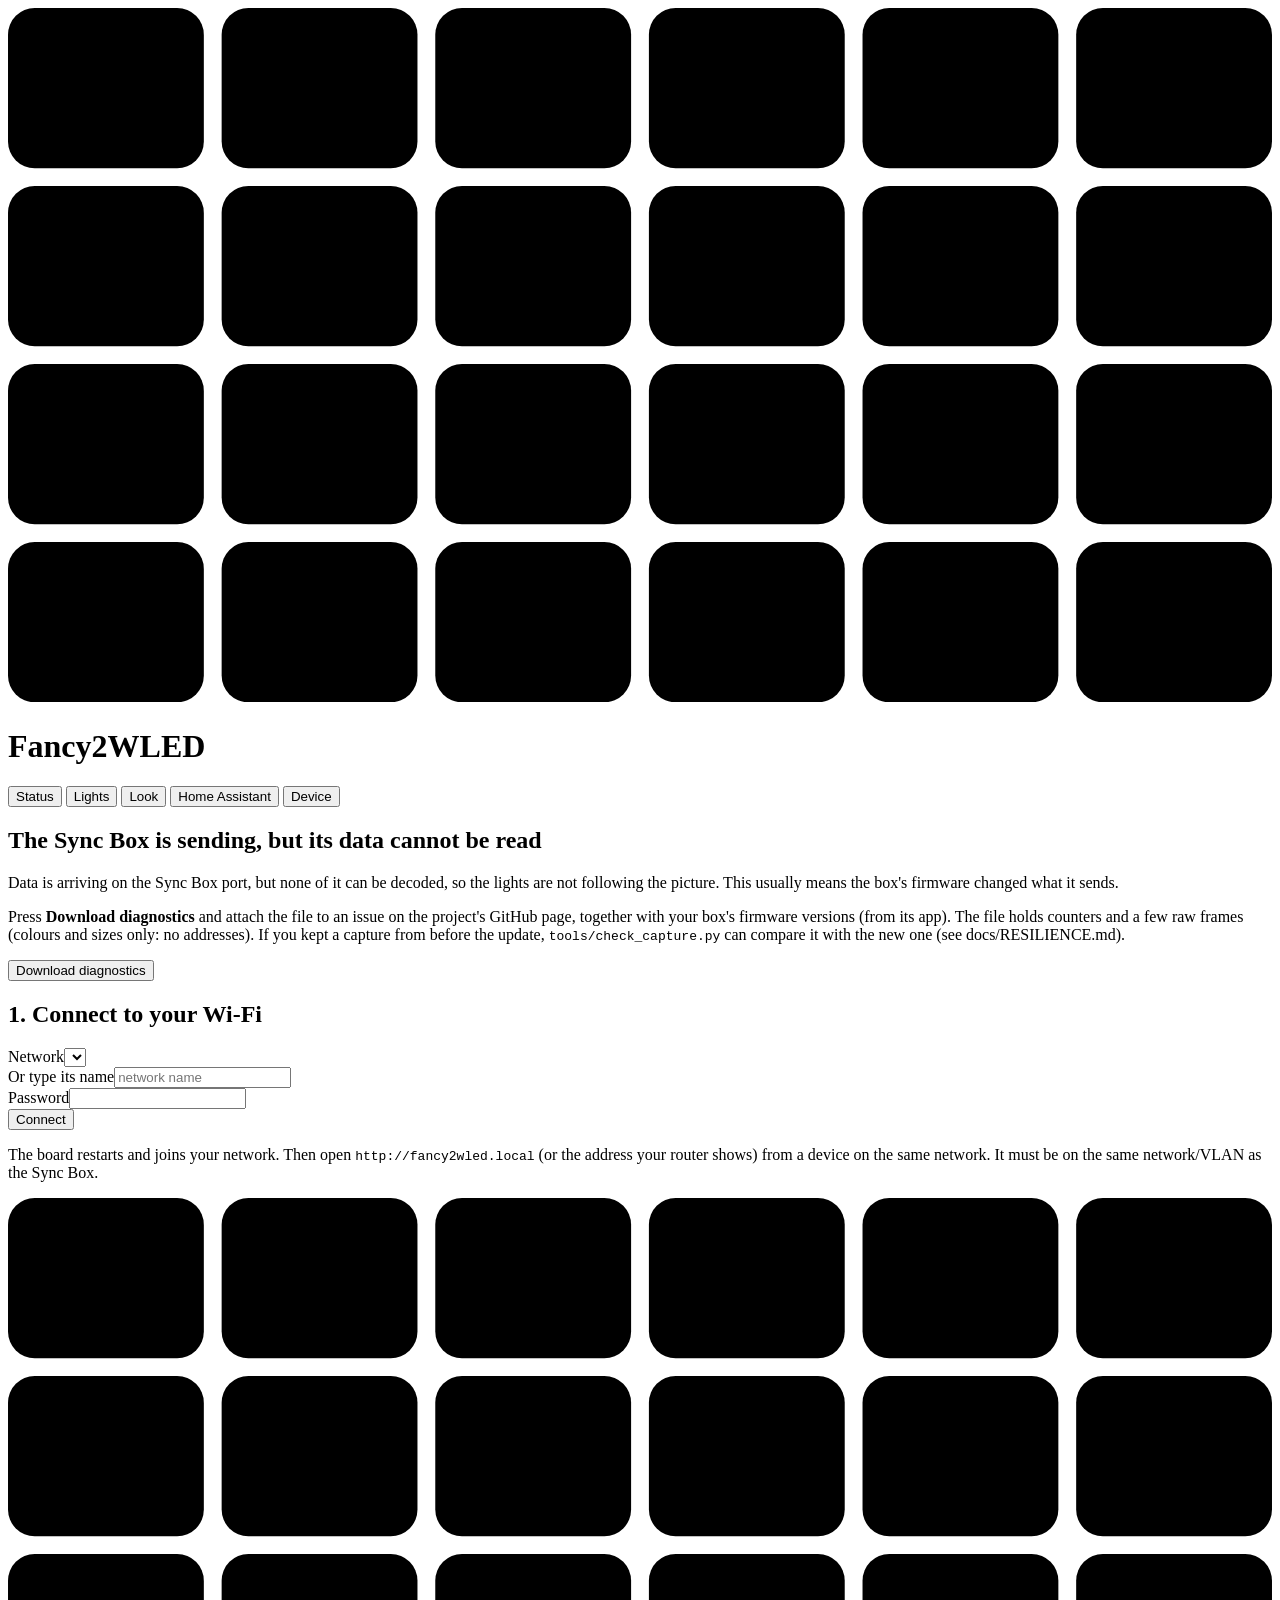
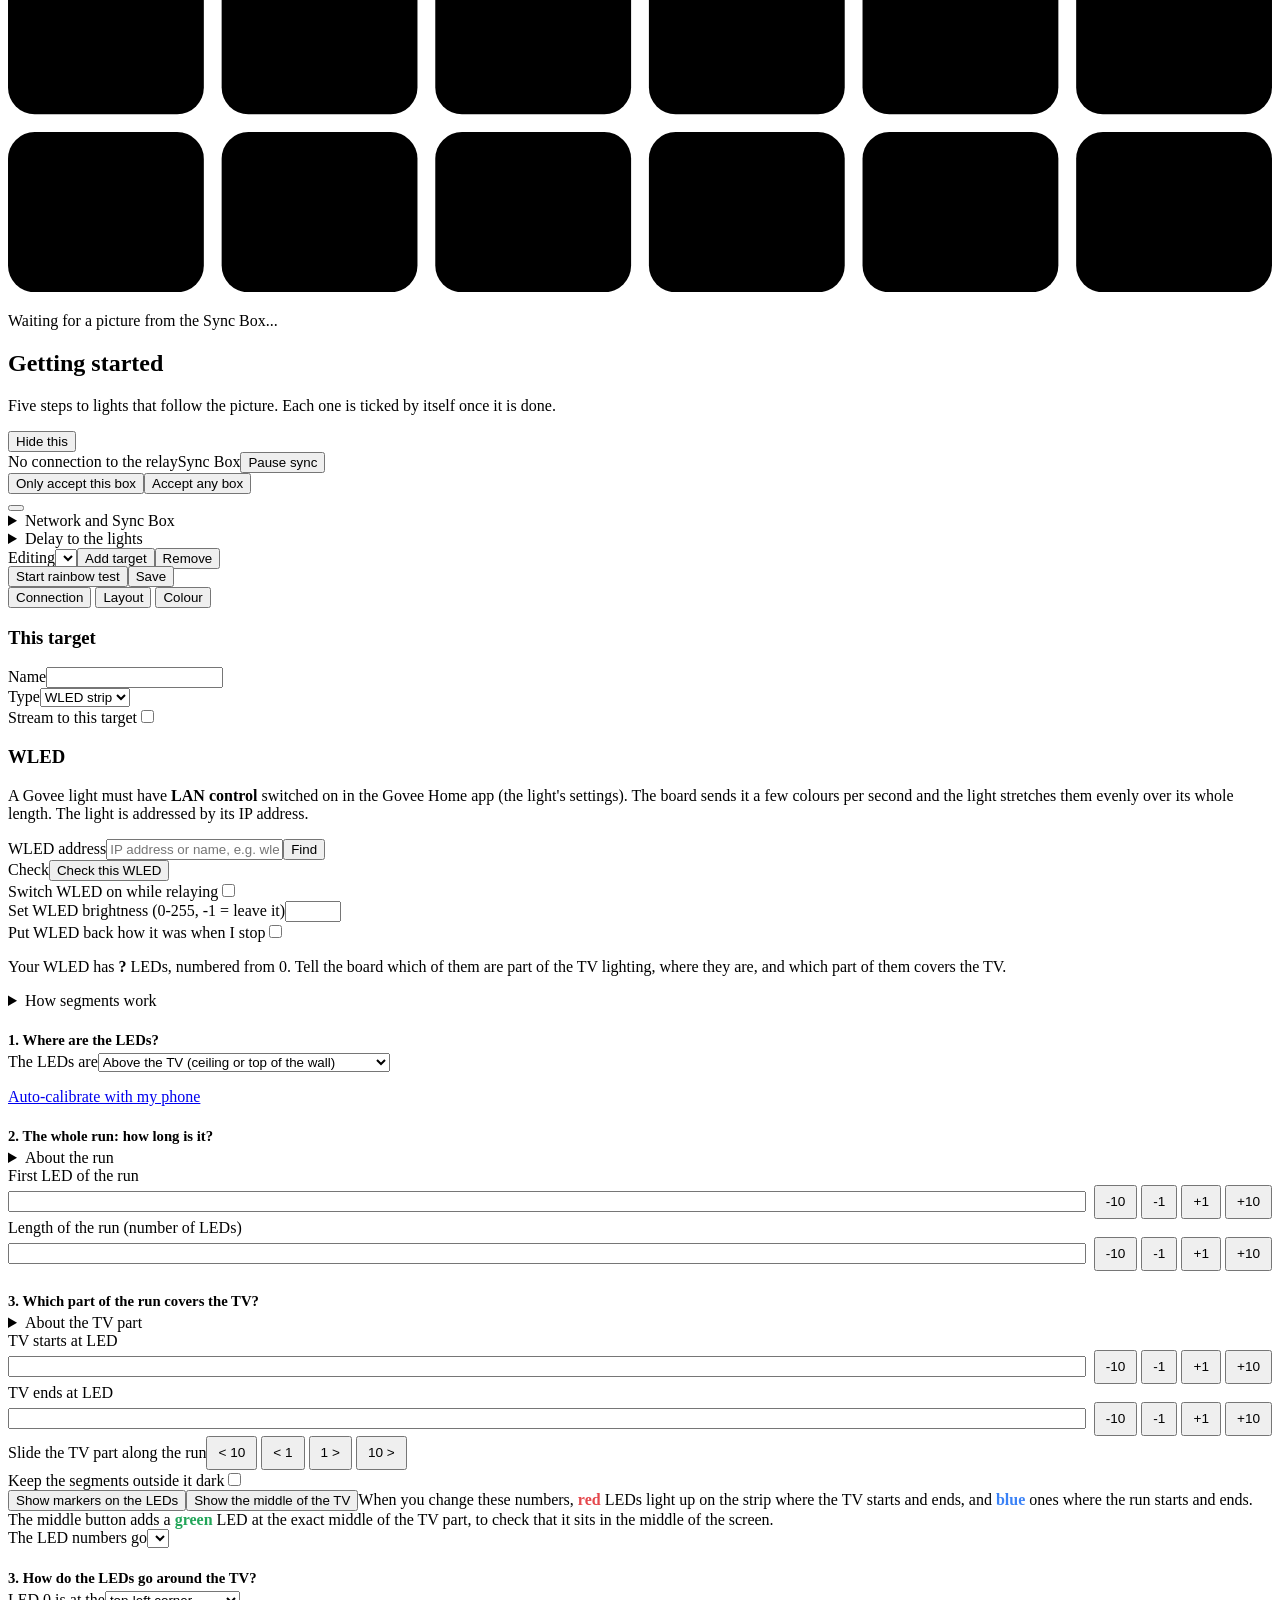
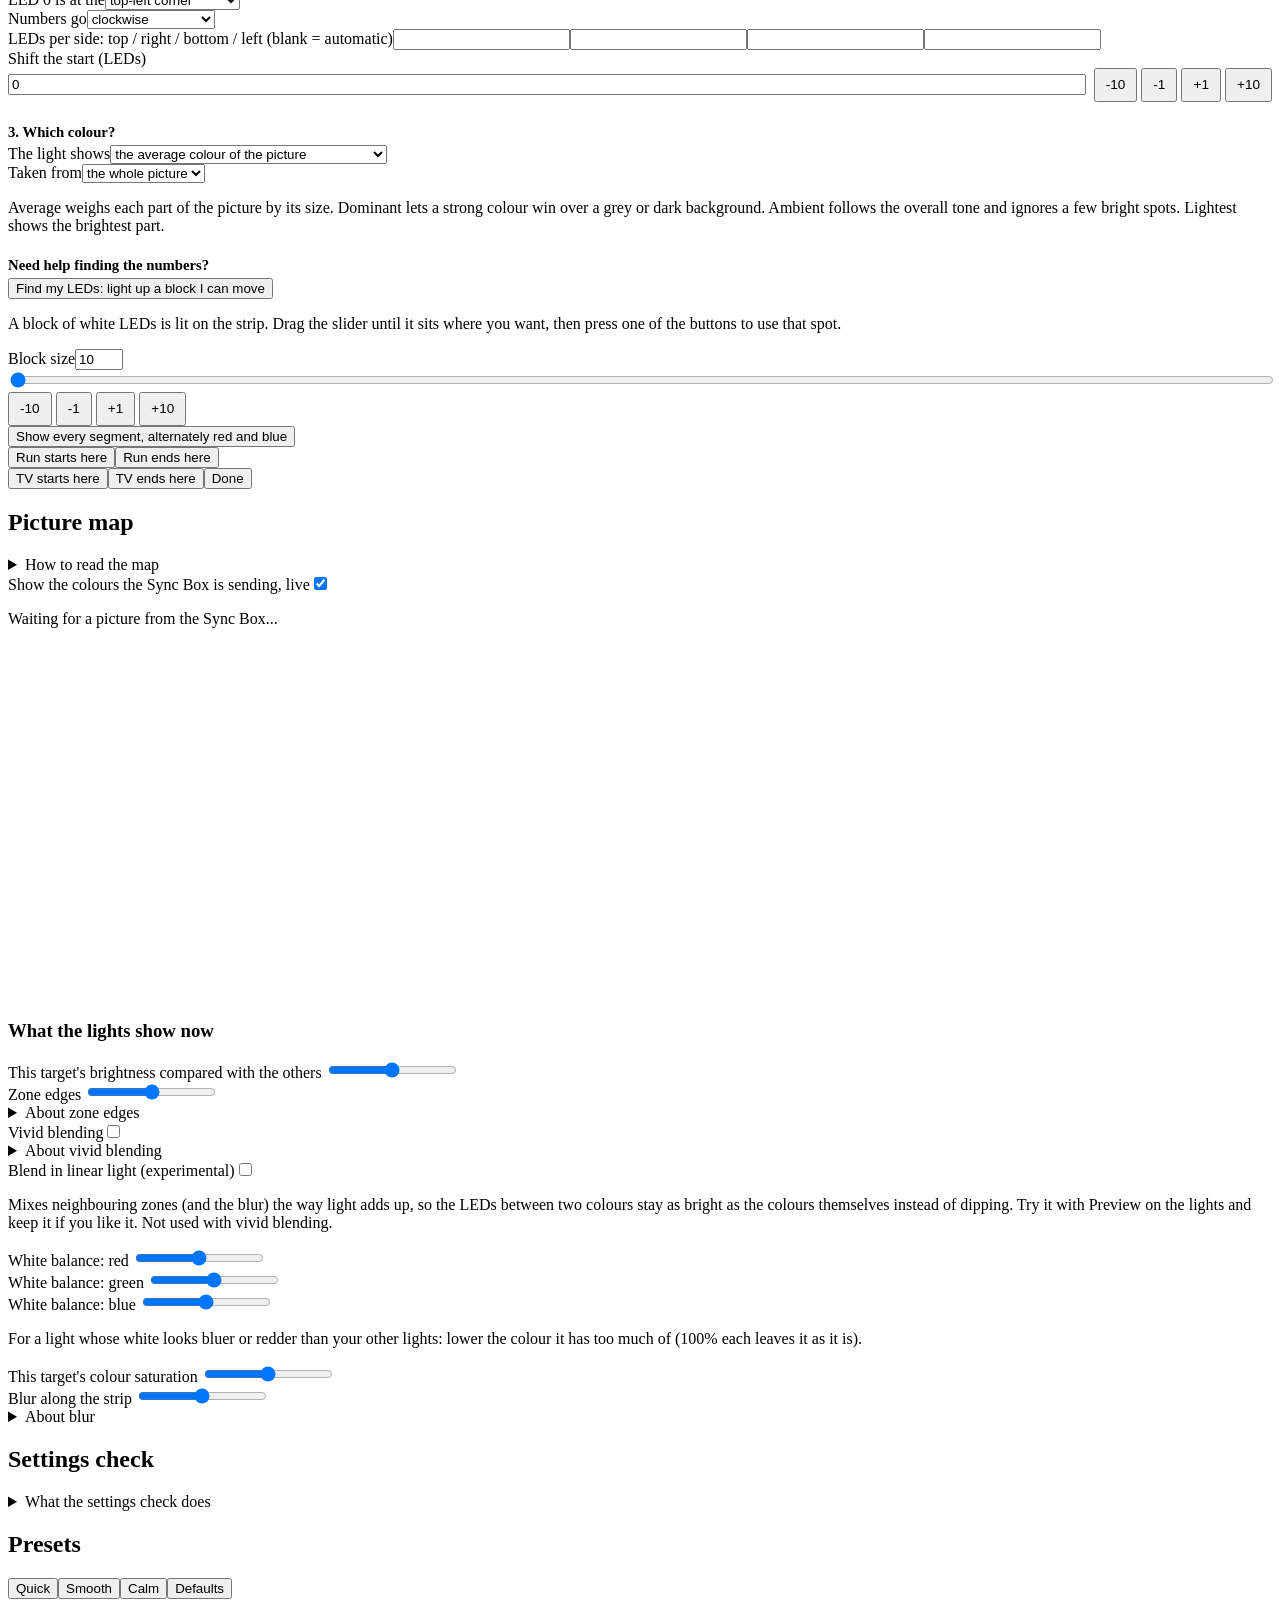
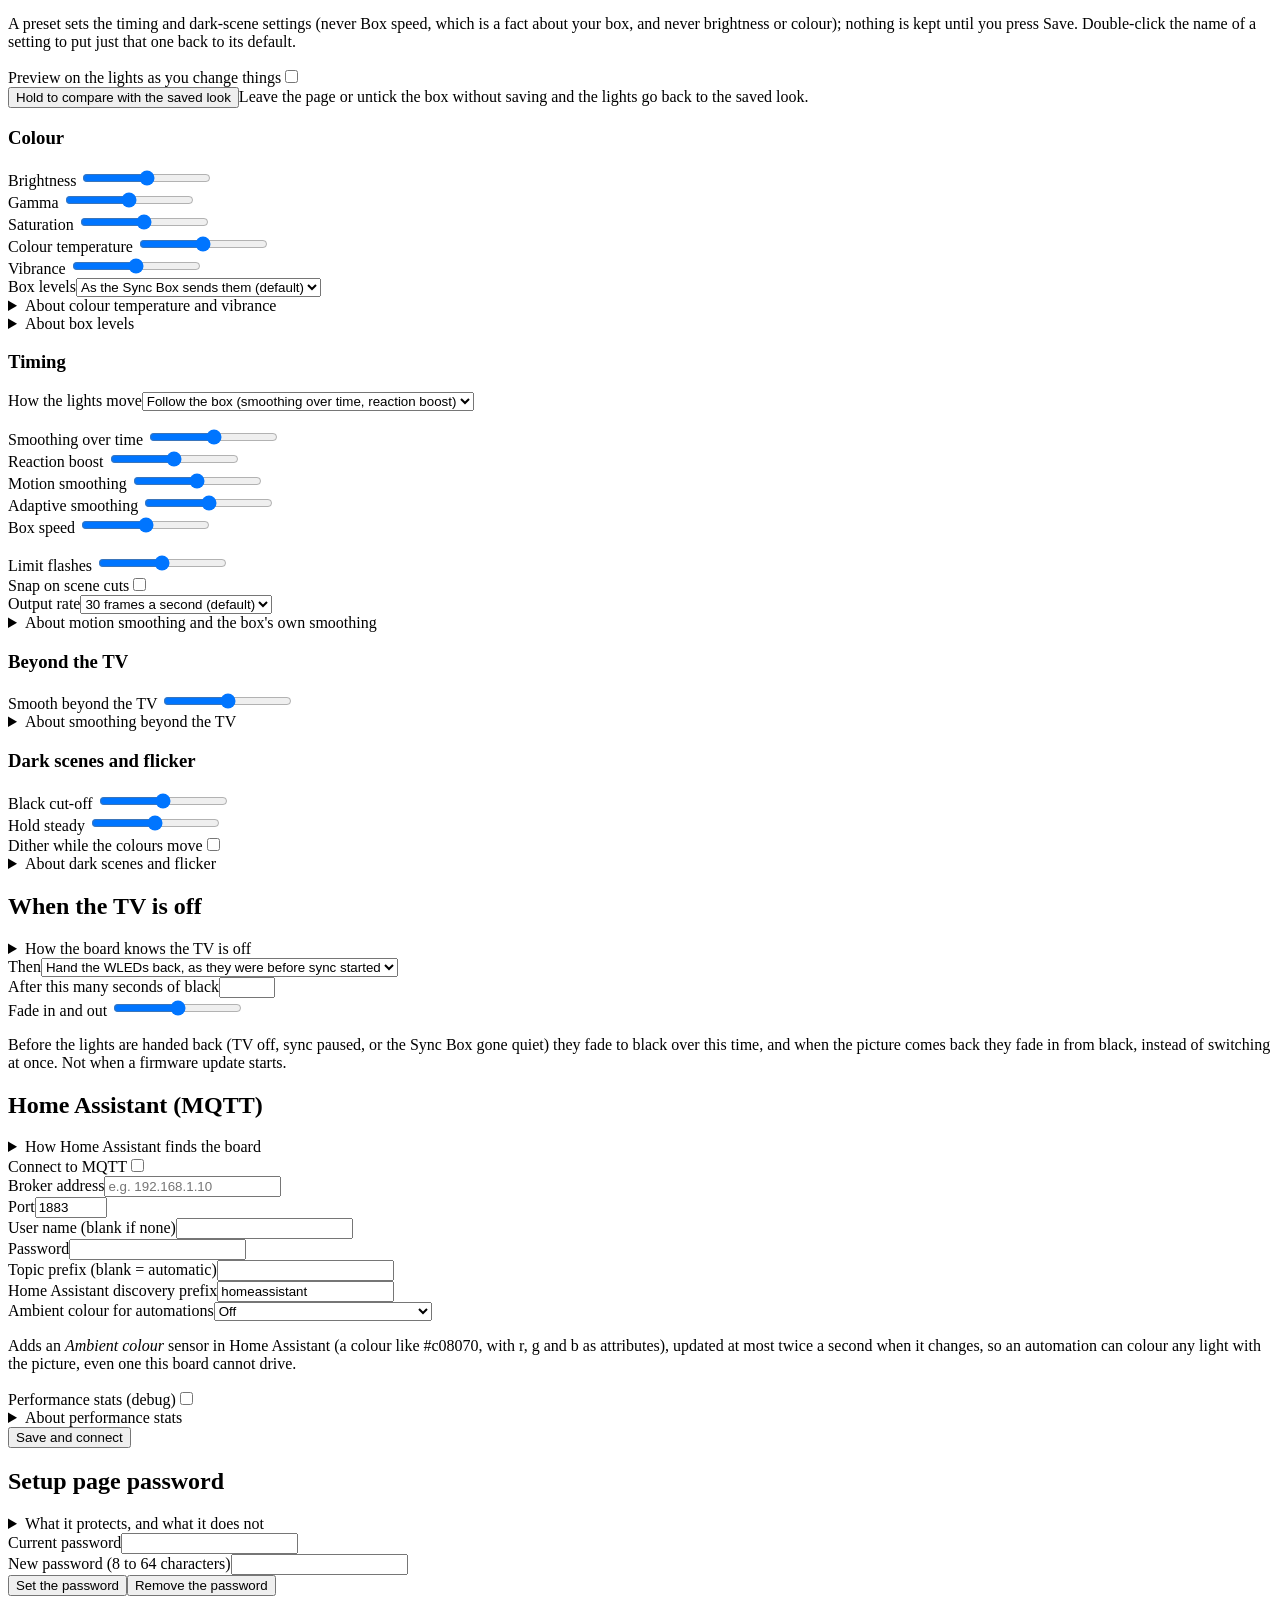
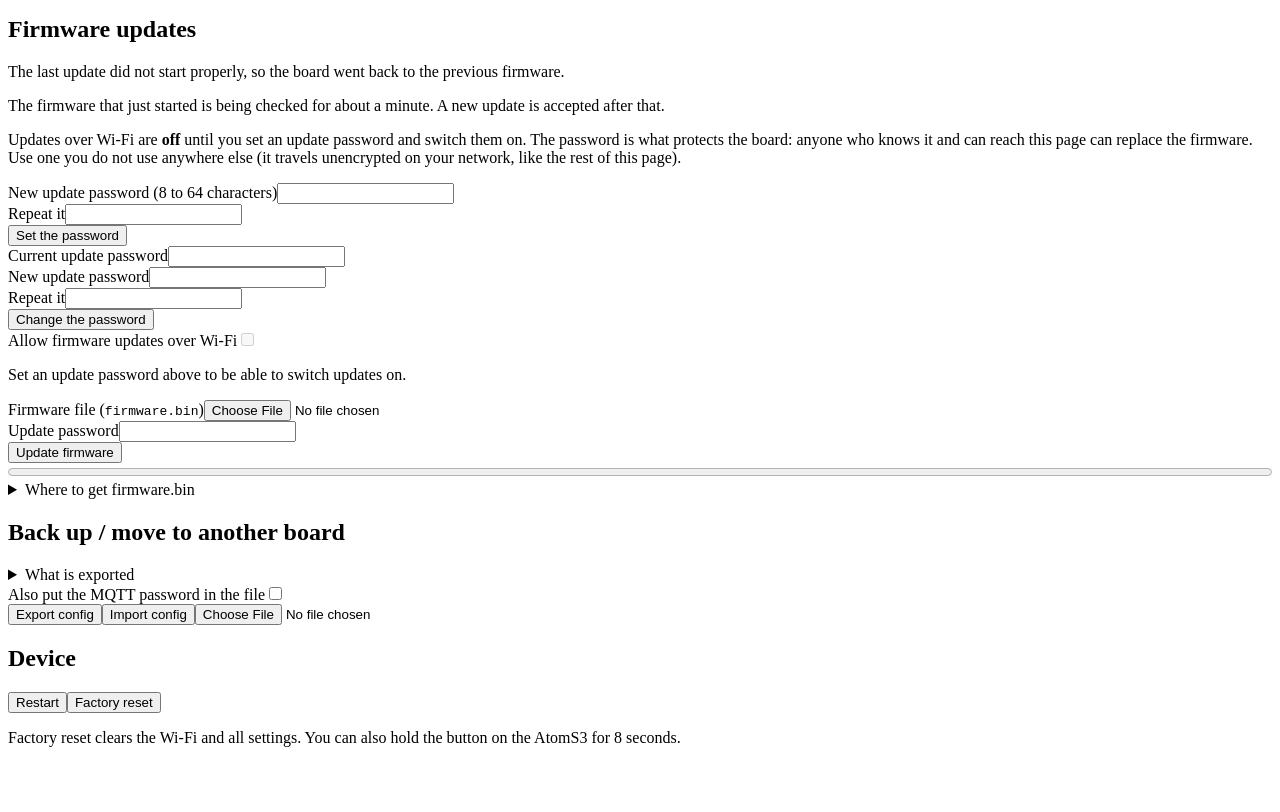
==== commit bd5915f2: "F8: blend in linear light (per target, experimental, off by default) With a target's "linear" on, ta" ====
--- a/web/index.html
+++ b/web/index.html
@@ -211,6 +211,8 @@
 <details class="help"><summary>About vivid blending</summary>
   <p class="small mut">Blends between two zones along the colour wheel (red, orange, yellow, green) instead of mixing them in RGB, which turns unlike colours into grey or brown in between. Best with smooth edges on a long strip.</p>
 </details>
+  <div class="row"><label for="tLin">Blend in linear light (experimental)</label><input id="tLin" type="checkbox" style="flex:0 0 auto" data-live="1"></div>
+  <p class="small mut">Mixes neighbouring zones (and the blur) the way light adds up, so the LEDs between two colours stay as bright as the colours themselves instead of dipping. Try it with Preview on the lights and keep it if you like it. Not used with vivid blending.</p>
   <div class="row"><label for="tWR">White balance: red <span id="tWRV"></span></label><input id="tWR" type="range" min="50" max="150" step="5" data-live="1"></div>
   <div class="row"><label for="tWG">White balance: green <span id="tWGV"></span></label><input id="tWG" type="range" min="50" max="150" step="5" data-live="1"></div>
   <div class="row"><label for="tWB">White balance: blue <span id="tWBV"></span></label><input id="tWB" type="range" min="50" max="150" step="5" data-live="1"></div>
@@ -843,7 +845,7 @@
     var T=list[sel],W=T.wled;
     $('tSel').innerHTML=list.map(function(t,i){return '<option value="'+i+'">'+esc(t.name)+'</option>';}).join('');$('tSel').value=String(sel);
     $('tDel').disabled=list.length<2;$('tAdd').disabled=list.length>=4;
-    $('tName').value=T.name;$('tKind').value=T.kind||'wled';$('tOn').checked=T.enabled!==false;$('tTrim').value=T.trim==null?1:T.trim;$('tSharp').value=T.sharp==null?0:T.sharp;$('tSat').value=T.sat==null?1:T.sat;var Wh=T.white||[1,1,1];$('tWR').value=Math.round(Wh[0]*100);$('tWG').value=Math.round(Wh[1]*100);$('tWB').value=Math.round(Wh[2]*100);$('tBlur').value=T.blur==null?0:T.blur;$('tVivid').checked=!!T.vivid;$('tDark').checked=!!T.darkOutside;
+    $('tName').value=T.name;$('tKind').value=T.kind||'wled';$('tOn').checked=T.enabled!==false;$('tTrim').value=T.trim==null?1:T.trim;$('tSharp').value=T.sharp==null?0:T.sharp;$('tSat').value=T.sat==null?1:T.sat;$('tLin').checked=!!T.linear;var Wh=T.white||[1,1,1];$('tWR').value=Math.round(Wh[0]*100);$('tWG').value=Math.round(Wh[1]*100);$('tWB').value=Math.round(Wh[2]*100);$('tBlur').value=T.blur==null?0:T.blur;$('tVivid').checked=!!T.vivid;$('tDark').checked=!!T.darkOutside;
     $('wHost').value=W.host;$('wStart').value=W.start;$('wCount').value=W.count;$('wOn').checked=W.turnOn;$('wBri').value=W.brightness;$('wRestore').checked=W.restore;
     var L=T.layout;$('lPlace').value=placeFromCfg(L);$('lSgMode').value=L.single||'average';$('lSgZones').value=L.zones||'all';$('lSide').value=L.led0Right?1:0;
     $('tvFirst').value=L.spanFirst>=0?L.spanFirst+W.start:'';$('tvLast').value=L.spanLast>=0?L.spanLast+W.start:'';
@@ -894,7 +896,7 @@
       corner:num('lCorner',0),ccw:$('lDir').value==='1',sides:[num('lS0',0),num('lS1',0),num('lS2',0),num('lS3',0)],shift:num('lShift',0)};
     if(linear())lay.edge=p;
     if(p==='single'){lay.single=$('lSgMode').value;lay.zones=$('lSgZones').value;}
-    return {target:sel,name:$('tName').value.trim(),kind:$('tKind').value,enabled:$('tOn').checked,trim:parseFloat($('tTrim').value),sharp:num('tSharp',0),sat:parseFloat($('tSat').value),white:[num('tWR',100)/100,num('tWG',100)/100,num('tWB',100)/100],vivid:$('tVivid').checked,darkOutside:$('tDark').checked,blur:num('tBlur',0),wled:{host:$('wHost').value.trim(),start:num('wStart',0),count:num('wCount',0),turnOn:$('wOn').checked,restore:$('wRestore').checked,brightness:num('wBri',-1)},
+    return {target:sel,name:$('tName').value.trim(),kind:$('tKind').value,enabled:$('tOn').checked,trim:parseFloat($('tTrim').value),sharp:num('tSharp',0),sat:parseFloat($('tSat').value),linear:$('tLin').checked,white:[num('tWR',100)/100,num('tWG',100)/100,num('tWB',100)/100],vivid:$('tVivid').checked,darkOutside:$('tDark').checked,blur:num('tBlur',0),wled:{host:$('wHost').value.trim(),start:num('wStart',0),count:num('wCount',0),turnOn:$('wOn').checked,restore:$('wRestore').checked,brightness:num('wBri',-1)},
       layout:lay,
       relay:{tvOff:{mode:$('tvMode').value,seconds:num('tvSecs',15)}},
       look:{brightness:parseFloat($('kBri').value),gamma:parseFloat($('kGam').value),saturation:parseFloat($('kSat').value),smoothing:parseFloat($('kSmo').value),boost:parseInt($('kBoost').value,10)/100,motion:parseInt($('kMot').value,10),boxSpeed:parseInt($('kBsp').value,10),blackCut:parseInt($('kBcut').value,10),deadband:parseFloat($('kDead').value),dither:$('kDith').checked,smoothOut:parseInt($('kOut').value,10),fps:parseInt($('kFps').value,10),adaptive:parseInt($('kAdp').value,10),snapCuts:$('kSnap').checked,fadeMs:parseInt($('kFade').value,10),levels:$('kLvl').value,temperature:parseInt($('kTmp').value,10),vibrance:parseInt($('kVib').value,10),flashLimit:parseInt($('kFlash').value,10)}};
